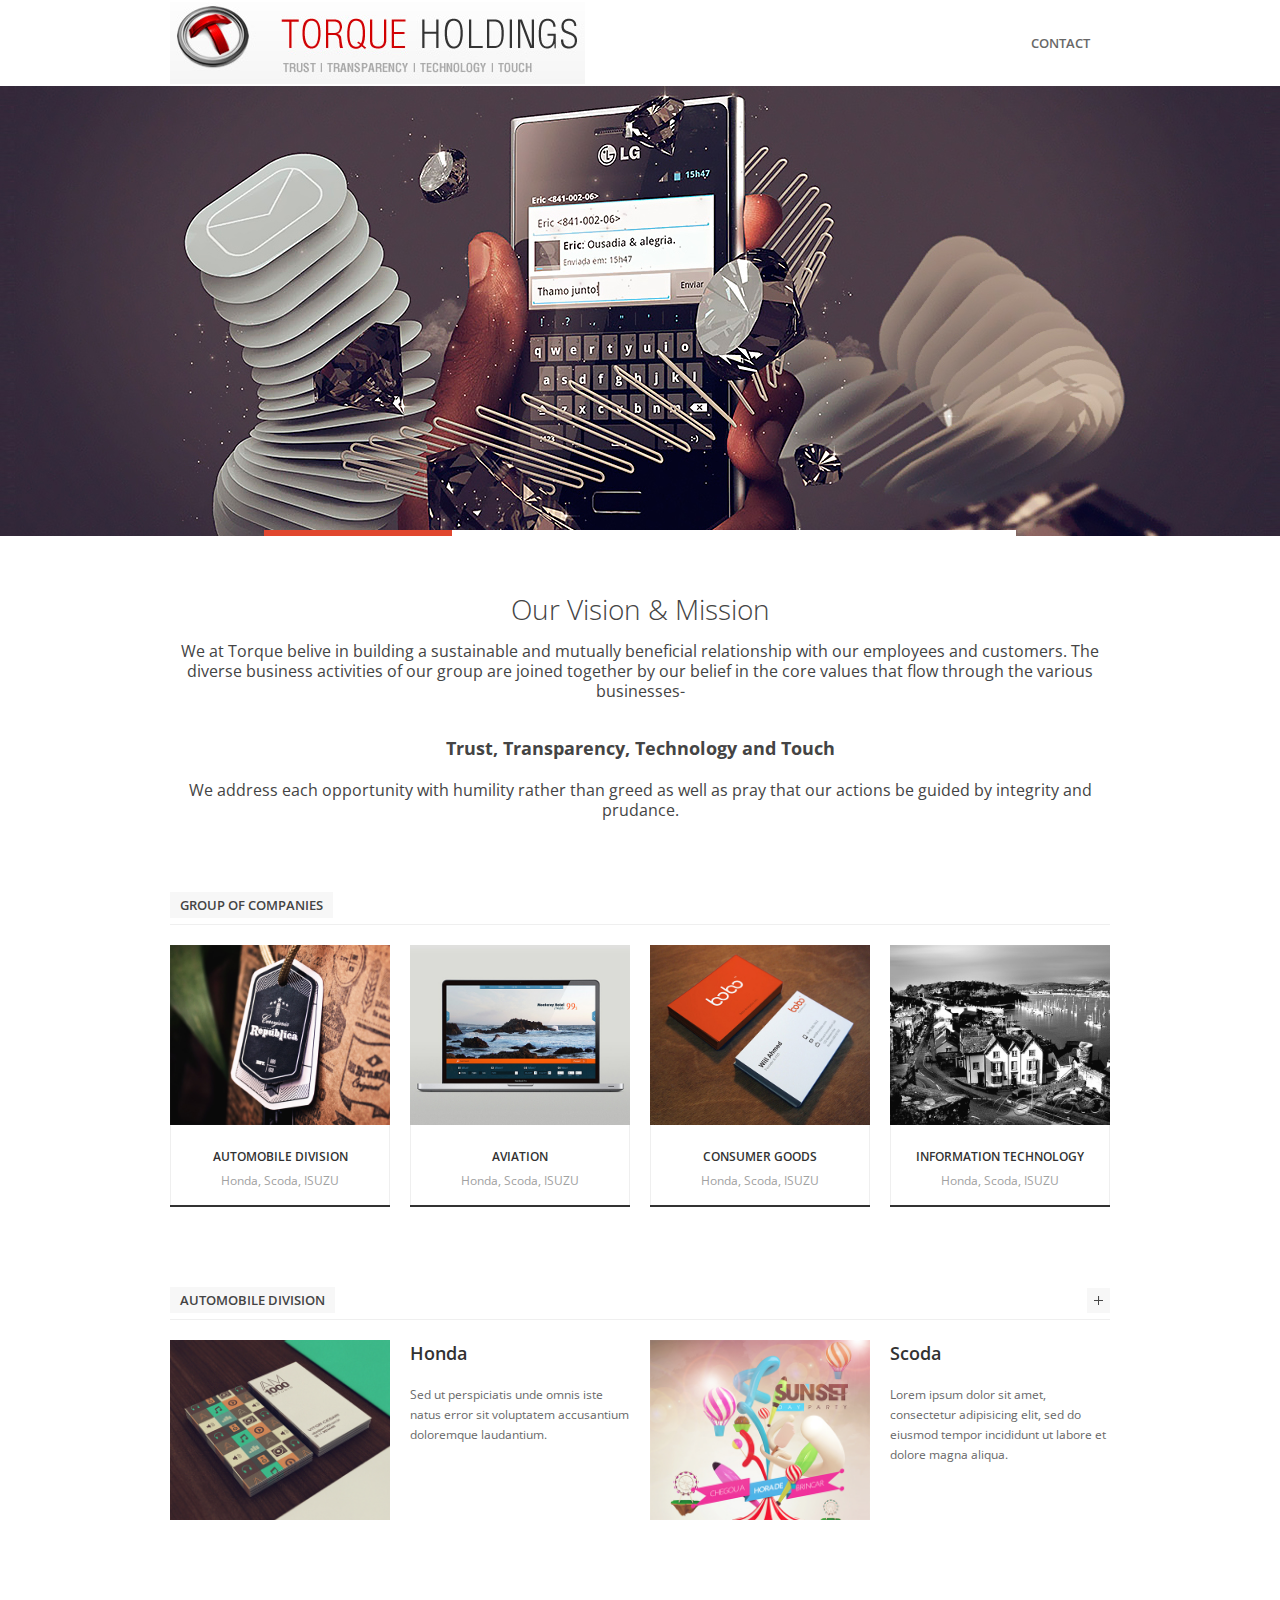
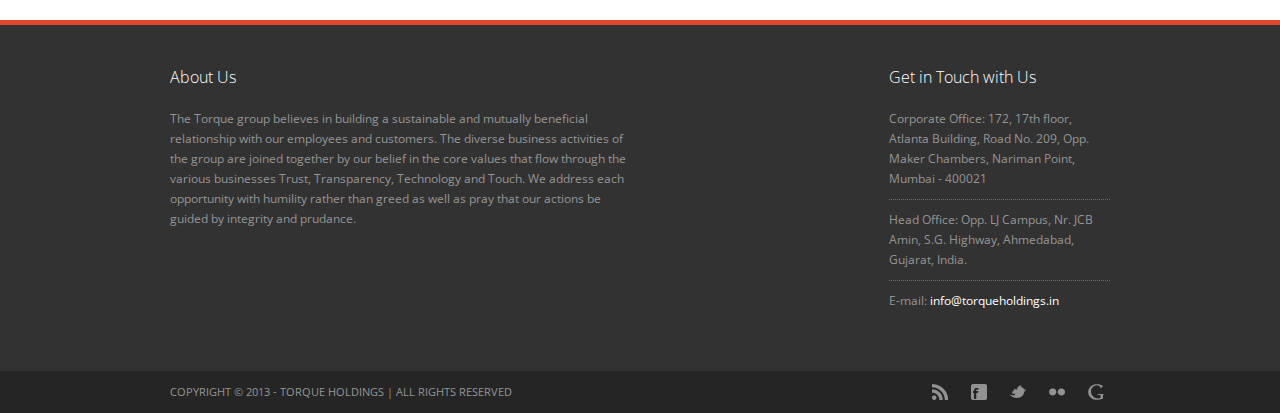
==== torque/index.html @ cec27880 "torque website added" ====
<!DOCTYPE html> 
<html lang="en"> 
<head> 
	<meta http-equiv="content-type" content="text/html; charset=utf-8" /> 
	
	<!-- mobile meta tag -->		
	<meta name="viewport" content="width=device-width, initial-scale=1, maximum-scale=1">

	<title>Sympathique</title> 
	
	<!-- main style -->
	<link rel="stylesheet" type="text/css" href="style.css" media="screen" />
	
	<!-- color scheme -->
	<link rel="stylesheet" type="text/css" href="color-schemes/red/red.css" media="screen" title="red" />
	
	<!--miscellaneous-->
	<link rel="stylesheet" type="text/css" href="css/superfish.css" media="screen">
	<link rel="stylesheet" type="text/css" href="css/prettyPhoto.css" media="screen"/>
	<link rel="stylesheet" type="text/css" href="css/font-awesome.css" media="screen"/>
	<link rel="stylesheet" type="text/css" href="css/audioplayer.css" media="screen" />	
	
	<!-- revolution slider settings -->
	<link rel="stylesheet" type="text/css" href="rs-plugin/css/settings.css" media="screen" />		

	<!-- setting mobile environment -->		
	<link rel="stylesheet" type="text/css" href="css/responsive.css" media="screen" />	
	
	<!--[if IE 7]>
	<link rel="stylesheet" type="text/css" href="css/font-awesome-ie7.min.css">
	<![endif]-->
	
	<!--[if lt IE 9]>
	<script src="http://html5shiv.googlecode.com/svn/trunk/html5.js"></script>
	<![endif]-->

	<script type="text/javascript" src="js/jquery-1.8.3.min.js"></script>
	<script type="text/javascript" src="js/hoverIntent.js"></script>
	<script type="text/javascript" src="js/superfish.js"></script>
	<script type="text/javascript" src="js/jquery.jcarousel.js"></script>
	<script type="text/javascript" src="js/jquery.tweet.js"></script>
	<script type="text/javascript" src="js/jflickrfeed.js"></script>
	<script type="text/javascript" src="js/jquery.prettyPhoto.js"></script>
	<script type="text/javascript" src="js/slides.min.jquery.js"></script>
	<script type="text/javascript" src="js/jquery.mobilemenu.js"></script>
	<script type="text/javascript" src="js/jquery.contact.js"></script>
	<script type="text/javascript" src="js/jquery.preloadify.min.js"></script>
	<script type="text/javascript" src="js/jquery.jplayer.min.js"></script>
	<script type="text/javascript" src="js/jquery.isotope.min.js"></script>
	
	<!-- jQuery Revolution Slider -->
	<script type="text/javascript" src="rs-plugin/js/jquery.themepunch.plugins.min.js"></script>
	<script type="text/javascript" src="rs-plugin/js/jquery.themepunch.revolution.min.js"></script>
	
	<script type="text/javascript" src="js/custom.js"></script>
	
	<link rel="stylesheet" type="text/css" href="template-changer.css" media="screen"/>		
	<script type="text/javascript" src="js/jquery.cookie.js"></script>	
	<script type="text/javascript" src="js/styleswitch.js"></script>	
	
	<!-- Google Web Fonts -->
	<link href='http://fonts.googleapis.com/css?family=Open+Sans:300,400,600,700' rel='stylesheet' type='text/css'>


<script type="text/javascript">
	$(function()
		{
			// Call stylesheet init so that all stylesheet changing functions 
			// will work.
			$.stylesheetInit();
			
			// This code loops through the stylesheets when you click the link with 
			// an ID of "toggler" below.
			$('#toggler').bind(
				'click',
				function(e)
				{
					$.stylesheetToggle();
					return false;
				}
			);
			
			// When one of the styleswitch links is clicked then switch the stylesheet to
			// the one matching the value of that links rel attribute.
			$('.styleswitch').bind(
				'click',
				function(e)
				{
					$.stylesheetSwitch(this.getAttribute('rel'));
					return false;
				}
			);
		}
	);
</script>	
	
</head> 

<!--very important: setting a class for homepage -->
<body class="home"> 

<!-- setting a fullscreen image as background:
<img id="bg" src="images/apple.jpg" alt="apple-background" />
-->

	

<div id="wrapper">
	<header id="header">
		<div class="centered-wrapper">
			<div class="one-third">
				<div class="logo"><a href="index.html"></a></div>
			</div><!--end one-third-->
			
			<div class="two-third column-last">		
				<nav id="navigation">
					<ul id="mainnav">
						
						<li><a href="contact.html"><span>CONTACT</span></a>					
						</li>
					</ul>
				</nav><!--end navigation-->
			</div><!--end two-third-->
		<div class="clear"></div>			
		</div><!--end centered-wrapper-->
	</header>	

	<div class="top-shadow"></div>
	<div class="fullwidthbanner-container">
		<div class="fullwidthbanner">
			<ul>
				<!-- THE FIRST SLIDE -->
				<li data-transition="slidedown" data-slotamount="15" data-masterspeed="300">
					<img src="images/slides/slide5.jpg" alt="" />
									
					<div class="caption box-slide1 lfl ltl"  
						 data-x="0" 
						 data-y="150" 
						 data-speed="300" 
						 data-start="1000" 
						 data-easing="easeOutExpo"><h2>TRUST</h2><p>Every employee within the firm strives to win the trust of customers and achieve the highest level of satisfaction of all internal and external stakeholders through integrity and reliability</p></div>
				</li>
				
				<!-- THE SECOND SLIDE -->
				<li data-transition="fade" data-slotamount="15" data-masterspeed="300">
					<!-- THE MAIN IMAGE IN THE FIRST SLIDE -->
					<img src="images/slides/slide3.jpg" alt="" />
															
					<!-- THE CAPTIONS IN THIS SLDIE -->
					<div class="caption box-slide2 lft ltt"  
						 data-x="770" 
						 data-y="110" 
						 data-speed="300" 
						 data-start="500" 
						 data-easing="easeOutExpo"><h2>TRANSPARENT</h2><p>We constantly aim to work in transparent way to win the trust of customers and team members and be accountable and accept responsibility for our actions.</p></div>
				</li>

				<li data-transition="slidedown" data-slotamount="15" data-masterspeed="300">
					<img src="images/slides/slide5.jpg" alt="" />
									
					<div class="caption box-slide1 lfl ltl"  
						 data-x="0" 
						 data-y="150" 
						 data-speed="300" 
						 data-start="1000" 
						 data-easing="easeOutExpo"><h2>TOUCH</h2><p>Over the years, we have earned a reputation for quality and innovation that has helped us built a strong relationship with the customers we serve. We measure our success by the way we touch the lives of our customers. </p></div>
				</li>
				
				<!-- THE SECOND SLIDE -->
				<li data-transition="fade" data-slotamount="15" data-masterspeed="300">
					<!-- THE MAIN IMAGE IN THE FIRST SLIDE -->
					<img src="images/slides/slide3.jpg" alt="" />
															
					<!-- THE CAPTIONS IN THIS SLDIE -->
					<div class="caption box-slide2 lft ltt"  
						 data-x="770" 
						 data-y="110" 
						 data-speed="300" 
						 data-start="500" 
						 data-easing="easeOutExpo"><h2>TECHNOLOGY</h2><p>We embrace latest technology to improve work environment and optimize operating efficiencies to provide our customers delightful experience.</p></div>
				</li>				
				
									
			</ul>
			<!--enable slider timer 
				<div class="tp-bannertimer"></div>
			-->
		</div>
		<div class="bottom-shadow"></div>	
	</div><!--end slider-->
	
	
	<div class="centered-wrapper">	
	
		<section class="intro">
			<h2>Our Vision & Mission</h2>
			<h5>We at Torque belive in building a sustainable and mutually beneficial relationship with our employees and customers. The diverse business activities of our group are joined together by our belief in the core values that flow through the various businesses-</h5><br>
			<h3 style="font-weight:bold"><b>Trust, Transparency, Technology and Touch</b></h3><h5> We address each opportunity with humility rather than greed as well as pray that our actions be guided by integrity and prudance.</h5>
		</section>
	
		<section>
			<div class="bgtitle"><h2>Group of Companies</h2></div>
			<ul id="portfolio-carousel">
				<li>
					<a href=""  title="Automobile Division">
						<span class="item-on-hover"><span class="hover-image"></span></span>
						<img src="images/portfolio/image1-small.jpg" alt=" " />
					</a>
					<div class="portfolio-carousel-details">
						<h3><a href="portfolio-single.html">Automobile Division</a></h3>
						<span>Honda, Scoda, ISUZU</span>
					</div>
				</li>
				
				<li>
					<a href=""  title="Aviation">
						<span class="item-on-hover"><span class="hover-link"></span></span>
						<img src="images/portfolio/image2-small.jpg" alt=" " />
					</a>
					<div class="portfolio-carousel-details">
						<h3><a href="portfolio-single.html">Aviation</a></h3>
						<span>Honda, Scoda, ISUZU</span>
					</div>
				</li>
				
				<li>
					<a href="" >
						<span class="item-on-hover"><span class="hover-video"></span></span>
						<img src="images/portfolio/image3-small.jpg" alt=" " />
					</a>
					<div class="portfolio-carousel-details">
						<h3><a href="portfolio-single.html">Consumer Goods</a></h3>
						<span>Honda, Scoda, ISUZU</span>
					</div>
				</li>
				
				<li>
					<a href="">
						<span class="item-on-hover"><span class="hover-image"></span></span>
						<img src="images/portfolio/image6-small.jpg" alt=" " />
					</a>
					<div class="portfolio-carousel-details">
						<h3><a href="portfolio-single.html">Information Technology</a></h3>
						<span>Honda, Scoda, ISUZU</span>
					</div>
				</li>				
			</ul>	
		</section>		
		
		<div class="space"></div>
		
		<section>
			<div class="bgtitle"><h2>Automobile Division</h2></div>
			<ul id="homeblog-carousel">
				<li>
					<a href="blog-single.html">
						<span class="item-on-hover"></span>
						<img src="images/blog/homeblog-thumbnail3.jpg" alt="LOREM IPSUM DOLOR SIT AMET" />
					</a>
					<div class="blog-carousel-details">
						<h2><a href="blog-single.html">Honda</a></h2>
						<div class="carousel-meta">
						</div>
						<p>Sed ut perspiciatis unde omnis iste natus error sit voluptatem accusantium doloremque laudantium.</p>
					</div>
				</li>
				
				<li>
					<a href="blog-single.html">
						<span class="item-on-hover"></span>
						<img src="images/blog/homeblog-thumbnail5.jpg" alt="LOREM IPSUM DOLOR SIT AMET" />
					</a>
					<div class="blog-carousel-details">
						<h2><a href="blog-single.html">Scoda</a></h2>
						<div class="carousel-meta">
						</div>
						<p>Lorem ipsum dolor sit amet, consectetur adipisicing elit, sed do eiusmod tempor incididunt ut labore et dolore magna aliqua.</p>
					</div>
				</li>			
				<li>
					<a href="blog-single.html">
						<span class="item-on-hover"></span>
						<img src="images/blog/homeblog-thumbnail1.jpg" alt="LOREM IPSUM DOLOR SIT AMET" />
					</a>
					<div class="blog-carousel-details">
						<h2><a href="blog-single.html">ISUZU</a></h2>
						<div class="carousel-meta">
						</div>
						<p>Sed ut perspiciatis unde omnis iste natus error sit voluptatem accusantium doloremque laudantium.</p>
					</div>
				</li>
				
			</ul>	
		</section>				
		
	</div><!--end centered-wrapper-->
	
	<div class="space"></div>

	<footer id="footer">
		<div class="centered-wrapper">
			<div id="topfooter">
				<div class="one-half">
					<h3>About Us</h3>
					<p>The Torque group believes in building a sustainable and mutually beneficial relationship with our employees and customers. The diverse business activities of the group are joined together by our belief in the core values that flow through the various businesses Trust, Transparency, Technology and Touch. We address each opportunity with humility rather than greed as well as pray that our actions be guided by integrity and prudance.</p>
					
				</div><!--end percent-one-half-->
				<div class="one-half column-last">
					<div class="percent-one-half">
						<h1>&nbsp;</h1>
					</div>
					
					<div class="percent-one-half column-last">
						<h3>Get in Touch with Us</h3>
						<ul>
							<li>Corporate Office: 172, 17th floor, Atlanta Building, Road No. 209, Opp. Maker Chambers, Nariman Point, Mumbai - 400021</li>
							<li>Head Office: Opp. LJ Campus, Nr. JCB Amin, S.G. Highway, Ahmedabad, Gujarat, India.</li>
							<li>
							E-mail: <a href="mailto:">info@torqueholdings.in</a></li>
						</ul>
					</div><!--end one-half-->					
				</div><!--end one-half-->
			</div><!--end topfooter-->
		</div><!--end centered-wrapper-->
		
		<div id="bottomfooter">		
			<div class="centered-wrapper">		
				<div class="one-half">
					<p>COPYRIGHT &copy; 2013 - TORQUE HOLDINGS | ALL RIGHTS RESERVED</p>
				</div><!--end one-half-->

				<div class="one-half column-last">
					<ul id="social">
						<li><a class="rss" href="#">RSS Feed</a></li>
						<li><a class="facebook" href="#">Facebook</a></li>
						<li><a class="twitter" href="#">Twitter</a></li>
						<li><a class="flickr" href="#">Flickr</a></li>
						<li><a class="google" href="#">Google</a></li>
						
					<!-- You can add social icons for forrst, dribbble, vimeo, linkedin and skype. Take the ones you need from the list and paste them above
					
						<li><a class="forrst" href="#">Forrst</a></li>
						<li><a class="dribbble" href="#">Dribbble</a></li>
						<li><a class="vimeo" href="#">Vimeo</a></li>
						<li><a class="linkedin" href="#">LinkedIn</a></li>
						<li><a class="skype" href="#">Skype</a></li> 
					-->	
					</ul>					
				</div><!--end one-half-->
			</div><!--end centered-wrapper-->				
		</div><!--end bottomfooter-->
	</footer><!--end footer-->	
	
</div><!--end wrapper-->
</body> 
</html>
---- torque/style.css ----
/*-----------------------------------------------------------------------------------

	Template Name: Sympathique
	Template URI: http://www.deliciousthemes.com
	Description: Creative / Portfolio Template
	Author: Madalin Tudose
	Author URI: http://www.deliciousthemes.com
	License: GNU General Public License version 3.0
	License URI: http://www.gnu.org/licenses/gpl-3.0.html
	Version: 1.0
	
	All files, unless otherwise stated, are released under the GNU General Public License
	version 3.0 (http://www.gnu.org/licenses/gpl-3.0.html)

-----------------------------------------------------------------------------------

	1. CSS Reset & Clearfix
	2. Document Setup (body, common classes, etc)
	3. Columns
	4. Typography
		4.1. Dropcaps
		4.2. Highlighted Text
	5. Header
	6. Main Content
		6.1. Slider
		6.2. Jcarousel
		6.3. Sidebar	
		6.4. Portfolio
		6.5. Blog
			6.5.1. Comments
			6.5.2. Pagination		
		6.6. Contact
	7. Footer
		7.1. Twitter
		7.2. Flickr
		7.3. Social Icons
	8. Elements
		8.1. Slides Plugin - for Portfolio Single Page
		8.2. Buttons
		8.3. Tabs
		8.4. Toggles
		8.5. Tables
		8.6. Info Boxes
		8.7. Lists
		8.8. Accordions

-----------------------------------------------------------------------------------*/


/*-----------------------------------------------------------------------------------*/
/*	1.	CSS Reset & Clearfix - http://meyerweb.com/eric/tools/css/reset/
/*-----------------------------------------------------------------------------------*/

html, body, div, span, applet, object, iframe,
h1, h2, h3, h4, h5, h6, p, blockquote, pre,
a, abbr, acronym, address, big, cite, code,
del, dfn, em, img, ins, kbd, q, s, samp,
small, strike, strong, sub, sup, tt, var,
b, u, i, center,
dl, dt, dd, ol, ul, li,
fieldset, form, label, legend,
table, caption, tbody, tfoot, thead, tr, th, td,
article, aside, canvas, details, embed, 
figure, figcaption, footer, header, hgroup, 
menu, nav, output, ruby, section, summary,
time, mark, audio, video {
	margin: 0;
	padding: 0;
	border: 0;
	font-size: 100%;
	font: inherit;
	vertical-align: baseline;
}

/* HTML5 display-role reset for older browsers */
article, aside, details, figcaption, figure, 
footer, header, hgroup, menu, nav, section {
	display: block;
}

body {
	line-height: 1;
}

ol, ul {
	list-style: none;
}

blockquote, q {
	quotes: none;
}

blockquote:before, blockquote:after,
q:before, q:after {
	content: '';
	content: none;
}

table {
	border-collapse: collapse;
	border-spacing: 0;
}

input,textarea {
	font: 12px/20px;	
	font:inherit;
	resize:none;
}

* { _noFocusLine: expression(this.hideFocus=true); } /* Removes dotted lines around links */



/*-----------------------------------------------------------------------------------*/
/*	2.	Document Setup (body, common classes, structure etc)
/*-----------------------------------------------------------------------------------*/

body {
	font: 12px/20px Open Sans, Helvetica, Arial, sans-serif;
	background:#fff;
	margin:0;
	padding:0;
	color:#686868;
}

#wrapper {
	background:#fff;
	position:relative;
}

a {
	text-decoration:none;
	-webkit-transition:color 0.2s linear;
    -moz-transition:color 0.2s linear;
    -o-transition:color 0.2s linear;
    transition:color 0.2s linear;
}

a:focus , a:link, a:active {
	outline:none;
}

a:hover {
	color:#444;
}

p {
	margin-bottom:20px;
}

.clear {
	clear:both;
}

.aligncenter {
	text-align:center;
}

.alignleft {
	text-align:left;
}

.alignright {
	text-align:right;
}

strong {
	font-weight:700;
}
 
#bg {
    position: fixed;
    top: 0;
    left: 0;
    min-width: 100%;
    min-height: 100%;
    z-index: -1;
}

.bgwidth { 
	width: 100%; 
	height:auto;
}

.bgheight { 
	height: 100%; 
	width:auto;
}
 
 
.space {
    height:60px;
    width:100%;
	clear:both;
}

.half-space {
    height:30px;
    width:100%;
	clear:both;
}

label {
    color:#7F7F7F;
    display:block;
    font-weight:normal;
}

label.error {
    color: red;
    font-style: italic;
    margin: 5px 0 10px 0;
}

input[type="text"], input[type="password"], input.text, input.title, textarea, select {
    background:#FFFFFF;
    border:1px solid #EBEBEB;
}

input[type="text"]:focus, input[type="password"]:focus, input.text:focus, input.title:focus, textarea:focus, select:focus {
    -moz-box-shadow: 0px 0px 2px rgba(0, 0, 0, 0.3);
    -webkit-box-shadow: 0px 0px 2px rgba(0, 0, 0, 0.3);
    border:1px solid #EBEBEB;
    box-shadow: 0px 0px 2px rgba(0, 0, 0, 0.3);
}

input[type="text"], input[type="password"], input.text, input.title, textarea, select {
    font-family:Arial;
    font-size:12px;
    margin:5px 0;
}

input.text, input.title, select {
    padding:5%;
    width:89%;
}

input.title {
    font-size:13px;
}

textarea {
    height:130px;
    padding:2% 2%;
    width:95.5%;
}

form.inline {
}

form.inline p {
    margin-bottom:0;
}



/*-----------------------------------------------------------------------------------*/
/*	3.	Columns
/*-----------------------------------------------------------------------------------*/

.one-half { width: 460px }
.one-third { width: 300px; }
.two-third { width: 620px; }
.one-fourth { width: 220px; }
.three-fourth { width:700px; }
.one-sixth { width: 140px; }
.five-sixth { width: 780px }

.one-fourth, .one-half, .two-third, .one-third, .three-fourth, .one-sixth, .five-sixth {
	position: relative;
	margin-right:20px;
	float: left;	
}

.percent-one-half { width: 48%; }
.percent-one-third { width: 30.66%; }
.percent-two-third { width: 65.33%; }
.percent-one-fourth { width: 22%; }
.percent-three-fourth { width: 74%; }
.percent-one-fifth { width: 16.8%; }
.percent-two-fifth { width: 37.6%; }
.percent-three-fifth { width: 58.4%; }
.percent-four-fifth { width: 67.2%; }
.percent-one-sixth { width: 13.33%; }
.percent-five-sixth { width: 82.67%; }

.percent-one-half,
.percent-one-third,
.percent-two-third,
.percent-three-fourth,
.percent-one-fourth,
.percent-one-fifth,
.percent-two-fifth,
.percent-three-fifth,
.percent-four-fifth,
.percent-one-sixth,
.percent-five-sixth {
	position: relative;
	margin-right: 4%;
	float: left;
}

.column-right {
	float:right;
}
.column-last {
	margin-right: 0!important;
	clear: right;
}



/*-----------------------------------------------------------------------------------*/
/*	4.	Typography
/*-----------------------------------------------------------------------------------*/

h1, h2, h3, h4, h5, h6 {
	font-weight:normal;
	color:#444;
}

h1 {
	font-size:28px;
	line-height:36px;
	margin-bottom:13px;	
}

h2 {
	font-size:24px;
	line-height:32px;
	margin-bottom:13px;
}

h3 {
	font-size:18px;
	line-height:24px;	
	margin-bottom:20px;	
}

h4 {
	font-size:16px;
	line-height:22px;
	margin-bottom:20px;	
}

h5 {
	font-size:14px;
	line-height:20px;
	margin-bottom:15px;
}

h6 {
	font-size:13px;
	line-height:20px;
	margin-bottom:20px;
	font-weight:600;
}	


/*--- 4.1. Dropcaps ---*/

.dropcap1 {
    -moz-border-radius: 3px;
    -webkit-border-radius: 3px;
    background: #666666;
    border-radius: 3px;
    color: #fff;
    float: left;
    font-size: 36px;
    margin: 4px 10px 2px 0;
    padding: 12px 6px;
    text-shadow:0 1px 0 #fff;
}

.dropcap2 {
    float: left;
    font-size: 36px;
	line-height:26px;
    padding-right: 10px;
    padding-top: 8px;
}

.dropcap3 {
    float: left;
    font-size: 36px;
	line-height:30px;
    font-style: italic;
    padding-right: 10px;
	padding-top:8px;
}


/*--- 4.2. Hightlighted Text ---*/

.highlight {
    padding: 1px 3px;
}

.highlight.redish {
    background-color: #ffcccf;
    color: #A14A40;
}

.highlight.bluish {
    background-color: #D7E7F5;
    color: #5E6984;
}

.highlight.yellowish {
    background-color: #FFF9CC;
    color: #736B4C;
}

.highlight.greenish {
    background-color: #E2F2CE;
    color: #466840;
}

.highlight.dark {
    background: #333333;
    color:#fff;
}

pre, code {
    background-color: #F5F5F5;
    border-color: #ebebeb;
    border-style: solid;
    border-width: 0px 0px 0px 4px;
    display: block;
    font-family: monospace;
    font-size: 11px;
    padding: 10px;
}

pre, code {
    margin-bottom:10px;
}

blockquote {
    border-left: 2px solid #ebebeb;
    color: #787878;
    font-size: 16px;
    font-style: italic;
    line-height:24px;
    margin: 20px 50px;
    padding: 0 0 5px 15px;
}


/*-----------------------------------------------------------------------------------*/
/*	5.	Header
/*-----------------------------------------------------------------------------------*/

#top {

}

#header {
	position:relative;
	z-index:4000;
}

.top-shadow {
	position:absolute;
	background:url(images/top-shadow.png) repeat-x scroll 0 0;
	height:4px;
	width:100%;
	z-index:100;
	opacity:0.5;
}

.bottom-shadow {
	position:absolute;
	background:url(images/bottom-shadow.png) repeat-x scroll 0 0;
	height:4px;
	width:100%;
	top:176px;
	left:0;
	z-index:200;
	opacity:0.5;
}

.home .bottom-shadow {
	top:446px;
}

.fullwidth-map .bottom-shadow {
	top:396px;	
}	

.fullwidth-map {
	margin: 0 auto;
	overflow: hidden;
	clear: both;
	position: relative;
}

.fullwidth-map iframe {
	left: 50%;
	margin-left: -960px;
	position:relative;
}

.logo {
	position:relative;
	height:60px;
}

.logo img {
	display:block;
	position:absolute;
	bottom:0;
}

#navigation {
	float:right;
	position:relative;
	z-index:10000;
}

ul#mainnav {
	float:left;
	position:relative;
	display:block;
	z-index:1001;
}

ul#mainnav li {
	display:inline-block;
	float:left;
	position:relative;
	z-index:1000;
}

ul#mainnav > li {
	background:url(images/nav-bg.png) no-repeat scroll right center;
}

ul#mainnav > li.prev-item, ul#mainnav > li.previ-item {
	background:none;
}

ul#mainnav > li:last-child {
	background:none;
}

ul#mainnav li a {
	font: 13px/20px 'Open Sans', Open Sans, Helvetica, Arial, sans-serif;
	position:relative;
	font-weight:600;
	color:#686868;
	margin:0;
	padding:0 20px;
	height:86px;
	line-height:86px;
	display:inline-block;
	*display:block; /* IE7 Hack */
	-webkit-transition:color 0.1s linear, background 0.1s linear, border-left-color 0.1s linear, border-bottom-color 0.1s linear;
    -moz-transition:color 0.1s linear, background 0.1s linear, border-left-color 0.1s linear, border-bottom-color 0.1s linear;
    -o-transition:color 0.1s linear, background 0.1s linear, border-left-color 0.1s linear, border-bottom-color 0.1s linear;
    transition:color 0.1s linear, background 0.1s linear, border-left-color 0.1s linear, border-bottom-color 0.1s linear;
	z-index:100;
}

ul#mainnav > li > a > span {
	border-bottom:1px dotted #fff;
	padding-bottom:2px;
}

ul#mainnav > li.item-active > a {
	color:#fff;	
}

ul#mainnav li a.sf-with-ul:hover, ul#mainnav li a.sf-with-ul:active {
	color:#fff;
}

ul#mainnav li ul li a.sf-with-ul:hover, ul#mainnav li ul li a.sf-with-ul:active {
	background:#444;
	color:#fff;

}

ul#mainnav li a:hover, ul#mainnav li a:active, ul#mainnav li a.current {
	color:#fff;
}

ul#mainnav li ul li a.current {
	color:#444;
	background:#fff;
}
ul#mainnav li ul li a.current:hover {
	color:#fff;
	background:#444;
}

ul#mainnav li ul li {
	background:#fff;
	margin:0;	
	float:left;
	width:100%;
}

ul#mainnav li ul li a, ul#mainnav li ul li ul li a, ul#mainnav li ul li a:visited, ul#mainnav li ul li a:active  { /* visited pseudo selector so IE6 applies text colour*/
	height:37px;
	line-height:37px;
	width:170px;
	padding:0 15px;
	display:block;
	background:#fff;
	text-decoration:none;
	border-bottom:1px solid #ebebeb;
	border-left:1px solid #ebebeb;	
	z-index:1100;
	position:relative;
	font-size:11px !important;
	text-transform:uppercase;
}

.nav-first-item {
	z-index:1000;
	position:relative;
}

#nav ul#mainnav > li > ul > li.nav-last-item > a, #nav  ul#mainnav > li > ul > li > ul > li.nav-last-item > a {
	border-bottom:0 none;
}

ul#mainnav li ul li a:hover, ul#mainnav li ul li ul li a:hover {
	background:#444;
	color:#fff;
	margin-bottom:0px;
	border-bottom:1px solid #444;
	border-left:1px solid #444;
}



/*-----------------------------------------------------------------------------------*/
/*	6.	Main Content
/*-----------------------------------------------------------------------------------*/

.services {
	overflow:hidden;
	margin-bottom:80px;
}

.homepage-services .service-item {
	text-align:center;
	padding: 20px 10px 10px;
	border: 1px solid #efefef;	
	-webkit-transition:background 0.2s linear;
    -moz-transition:background 0.2s linear;
    -o-transition:background 0.2s linear;
    transition:background 0.2s linear;	
}

.homepage-services .service-item:hover {
	background:#f7f7f7;
}

.homepage-services .service-item i {
	float:none;
	margin:0;
	width: 100%;
	height: 48px;
	line-height: 48px;	
	font-size:42px;
	display:block;
}
.homepage-services h3.service {
	margin-top:20px;
	border-bottom:1px dotted #ccc;
	display:inline-block;
	clear:both;
}

.clients {	
	overflow:hidden;
	border:1px solid #f1f1f1;
	text-align:center;
	clear:both;
}
.clients li {
	display:inline-block;
	border-left:1px solid #f1f1f1;
	text-align:center;
	padding:0 11px;
}
.clients li:first-child {
	border: none;
}

.clients li img {
	vertical-align:middle;
}

.clients li a {
	opacity:0.4;
	-ms-filter:"progid:DXImageTransform.Microsoft.Alpha(Opacity=15)";
	filter: alpha(opacity=15);	
	display:inline-block;	
	height:120px;
	line-height:120px;
}

.intro {
	position:relative;
	padding:57px 0;
	text-align:center;	
}

.intro h2 {
	font-size:28px;
	font-weight:300;
	margin-bottom:16px;
}

.intro h5 {
	font-size:16px;
}

.intro a:hover {
	color:#444;
}

.centered-wrapper {
	width:940px;
	margin:0 auto;
}

.title-wrapper {
	width:940px;
	margin:0 auto;
	background:#fff;
	position:relative;
	height:80px;
	z-index:201;
	padding:0 45px 0;
	box-shadow: 0 0 5px #555;
}

.title-bg {
	background:#fff;
	width:940px;
	padding:0 45px 0;
	height:90px;	
	margin-left:-45px;
	background:#fff;
}

.title-content {
	width:940px;
	margin:0 auto;
	padding-bottom:25px;	
	border-bottom:1px solid #efefef;
	position:absolute;
	top:30px;
}

.page-title {
	width:100%;
	clear:both;
	margin-bottom:65px;
	padding:100px 0 0;
	position:relative;
	z-index:1;
}

.page-title .page-background {
	width:100%;
	position:absolute;
	top:0;
	left:0;
	height:180px;
	overflow:hidden;
	z-index:0;
}

.page-title .page-background .pattern1 {
	background:url(images/bg/bg1.png) repeat scroll 0 0;
	height:180px;
}


.page-title .page-background .pattern2 {
	background:url(images/bg/bg2.png) repeat scroll 0 0;
	height:180px;
}


.page-title .page-background .pattern3{
	background:url(images/bg/bg3.png) repeat scroll 0 0;
	height:180px;
}


.page-title .page-background .pattern4 {
	background:url(images/bg/bg4.png) repeat scroll 0 0;
	height:180px;
}


.page-title .page-background .pattern5 {
	background:url(images/bg/bg5.png) repeat scroll 0 0;
	height:180px;
}


.page-title .page-background .pattern6 {
	background:url(images/bg/bg6.png) repeat scroll 0 0;
	height:180px;
}


.page-title .page-background .pattern7 {
	background:url(images/bg/bg7.png) repeat scroll 0 0;
	height:180px;
}


.page-title .page-background .pattern8 {
	background:url(images/bg/bg8.png) repeat scroll 0 0;
	height:180px;
}


.page-title .page-background .pattern9 {
	background:url(images/bg/bg1.png) repeat scroll 0 0;
	height:180px;
}


.page-title .page-background .pattern10 {
	background:url(images/bg/bg10.png) repeat scroll 0 0;
	height:180px;
}

.page-title .page-background img {
	position:absolute;
	top:0px;
	left:50%;
	margin-left:-960px;
}

.page-title h2 {
	font-size: 36px;
	line-height:44px;
	font-weight: 300;
}

.search-form {
	float:right;
	position:relative;
	top:-7px;
}

.search-form  input[type="text"] {
	width:180px;
	height:20px;
	line-height:20px;
	position:relative;
	padding:6px 10px;
	color:#686868;
	display:block;
}

.search-form  input[type="submit"] {
	background:url(images/search.png) scroll 0 0;
	width:16px;
	height:16px;
	border:0 none;
	text-indent:-9999px;
	cursor:pointer;
	position:absolute;
	top:14px;
	right:10px;
	font-size: 0; 
	display:block; 
	line-height: 0;	
}

.page-title .double-separator {
	margin:0;
}

.breadcrumbs {
	font-size:12px;
	padding:10px 0;
	width:100%;
	overflow:hidden;
}

.service-item {
	overflow:hidden;
}

.service-item p {
	margin-bottom:10px;
}

.service-item i {
	float:left;
	margin:0 15px 4px 0;
	width:28px;
	height:28px;
	line-height:28px;
	font-size:28px;
}

h3.service {
	font-size:16px;
	font-weight:600;
	line-height:28px;
}

.separator {
	width:100%;
	height:1px;
	clear:both;
	background:#efefef;
	margin:40px 0;
	display:inline-block;
}

.double-separator {
	width:100%;
	height:1px;
	clear:both;
	border-top:1px solid #efefef;
	border-bottom:1px solid #efefef;
	margin:40px 0;
}

#footer .double-separator {
	margin:50px 0;
}

.onepage-title {
	font-size:48px;
	font-weight:300;
	margin-bottom:30px;
	line-height:56px;
}	

.one-page #header {
	background:#fafafa;
}

.bgtitle {
	margin-bottom:20px;
	height:25px;	
	padding-bottom:7px;
	border-bottom:1px solid #efefef;
}
.bgtitle h2, .homepage-clients h2 {
	font-size: 13px;
	font-weight: 600;
	float: left;
	height: 26px;
	line-height: 26px;
	background: #f7f7f7;
	padding: 0 10px;
	text-transform: uppercase;
}

.team-member {
    position:relative;
	background: white;
	margin-bottom:20px;
	background:#f7f7f7;
}

.team-member a {
	overflow: hidden;
	display: block;
	position: relative;
}

.team-avatar {
 
    height:auto;
    width:100%;
	display:block;
}

.team-text h3 {
	font-size:12px;
	font-weight:600;
	text-align:center;
	clear:both;
	text-transform:uppercase;
	padding-top:18px;
	margin-bottom:3px;
}

.team-text h6 {
	text-align:center;
	font-size:12px;
	font-weight:400;
	padding-bottom:15px;
	margin:0;
}

#skills {
    width: 100%;
    margin: 0;
}

#skills div.row {
    position:relative;
    margin-bottom: 16px;
}

#skills .skill {
	width: 70%;
	height: 10px;
	display: block;
	position: relative;
	background: #EFEFEF;
	overflow: hidden;
}

#skills h2 {
    font-size: 11px;
	font-weight:600;
    text-transform: uppercase;
    float: left;
    width: 30%;
    height: 1em;
    line-height: 1;
	position:absolute;
	right:-15px;
	top:0px;
	color:#686868;
}

#skills p {
    width: 0em;
    height: 10px;
    float: left;
	margin:0;
}

.team-text p {
	padding:0 5px;
}	

.team-social {
    border-top:1px solid #efefef;
	text-align:center;
	overflow:hidden;
	clear:both;
}

.team-social a img {
    -moz-transition: all .2s ease-in-out;
    -o-transition: color .2s ease-in-out, opacity .2s ease-in-out, border-color .3s ease-in-out;
    -webkit-transition: all .2s ease-in-out;
    opacity: .3;
	filter:alpha(opacity=30);
    transition: all .2s ease-in-out;
}

.team-social a img:hover{
    opacity: 1;
	filter:alpha(opacity=100);
}

.team-social a {
	padding:5px;
	margin-top:10px;
	display:inline-block;
}

.team-text span {
    color:#787878;
}

.team-text p {
    margin-top:10px;
}

.testimonial-item {
	background:#f9f9f9;
	padding:20px 15px 1px;
	margin-top:3px;
	font-style:italic;
	font-size:13px;
	position:relative;
}

.testimonial-pin {
	background:url(images/testimonial-pin.png) no-repeat scroll 0 0;
	display: block;
	width: 24px;
	height: 16px;
	position: absolute;	
	left:30px;
}

.testimonial-meta {
	font-style:normal;
	position:absolute;
	width:80%;
	font-weight:600;
	font-size:12px;
	left:20%;
	bottom:-40px;
}

.testimonial-meta h5 {
	float:left;
	margin-right: 5px;
	font-size:12px;
	font-weight:600;
}

.testimonial-meta span {
	color:#444;
}

.one-page .standardNav{
	position:fixed !important;
}

.one-page ul#mainnav li.active a {
	color:#fff;
}

.one-page ul#mainnav li.active a {
	color:#fff;		
}	

.one-page #header {
	position:fixed !important;
	width:100%;
	background:#fafafa;
	top:0;
}

.one-page .onepage-content {
	margin-top:86px;
}

.one-page .section {
	margin-top:86px;
}


/* 6.1 Slider */

.bannercontainer {
	background-color:#fff;
	width:940px;
	position:relative;
	position:relative;
	margin-left:auto;
	margin-right:auto;
	max-height:378px !important;
}

.banner{
	width:940px;
	height:378px;
	position:relative;
	overflow:hidden;
}

.bannercontainer-simple {
	padding:0px;
	background-color:#fff;
	width:940px;
	position:relative;
	position:relative;
	margin-left:auto;
	margin-right:auto;

}

.banner-simple{
	width:940px;
	height:378px;
	position:relative;
	overflow:hidden;
}

.fullwidthbanner-container{
	width:100% !important;
	position:relative;
	padding:0;
	max-height:450px !important;
	overflow:hidden;
}

.fullwidthbanner-container .fullwidthabnner	{
	width:100% !important;
	max-height:450px !important;
	position:relative;
}

@media only screen and (min-width: 768px) and (max-width: 959px) {
	  .banner, .bannercontainer			{	width:768px; height:309px;}
}

@media only screen and (min-width: 480px) and (max-width: 767px) {
	   .banner, .bannercontainer		{	width:480px; height:193px;	}
}

@media only screen and (min-width: 320px) and (max-width: 479px) {
		.banner, .bannercontainer		{	width:320px;height:129px;	}
}

@media only screen and (max-width: 319px) {
		.banner, .bannercontainer		{	width:240px;height:97px;	}
}

/* captions */
.title_text{
    position: absolute; 
	color: #323232; 
	font-weight: 300; 
	font-size: 18px; 
	height:42px;
	line-height: 42px; 
	margin: 0px; 
	padding: 0 10px;
	background: #ffffff;
	opacity:0.9 !important;
	border-width: 0px; 
	border-style: none; 
	white-space:nowrap;		
		}
.box-slide1 {
	position: absolute; 
	color: #686868; 
	font-weight: 400; 
	font-size: 12px; 
	line-height:20px;
	height:auto;
	width:300px;
	margin: 0px; 
	padding: 20px;
	background: #fff;
	opacity:0.9 !important;
	border-width: 0px; 
	border-style: none; 
	white-space:normal !important;	
	display:block;
}
.box-slide2 {
	position: absolute; 
	color: #fff; 
	font-weight: 400; 
	font-size: 12px; 
	line-height:20px;
	height:auto;
	width:300px;
	margin: 0px; 
	padding: 20px;
	background: #323232;
	opacity:0.9 !important;
	border-width: 0px; 
	border-style: none; 
	white-space:normal !important;	
	display:block;
}
.box-slide2 h2 {
	color:#fff;
}
.box-slide2 a {
	color:#fff !important;
}
.description_text{
	position: absolute; 
	color: #d0d0d0; 
	font-weight: 400; 
	font-size: 14px; 
	height:36px;
	line-height: 36px; 
	margin: 0px; 
	padding: 0 10px;
	background: #393939;
	opacity:0.9 !important;
	border-width: 0px; 
	border-style: none; 
	white-space:nowrap;		
}

.isotope-item {
  z-index: 2;
}

.isotope-hidden.isotope-item {
  pointer-events: none;
  z-index: 1;
}


/*--- 6.2. Jcarousel ---*/

.jcarousel-container {
	margin-bottom:20px;
}

.jcarousel-direction-rtl {
	direction: rtl;
}

.jcarousel-container-horizontal {
    width: 940px;
	clear:both;
}

.jcarousel-clip {
    overflow: hidden;
}

.jcarousel-clip-horizontal {
    width:  940px;
    height: auto;
}

.jcarousel-item {
	display: block;
	position: relative;
	padding:0;
}

#portfolio-carousel .jcarousel-item {
    width: 220px;
    height: 260px;
	border-bottom:2px solid #323232;	
	-webkit-transition:background 0.2s linear;
    -moz-transition:background 0.2s linear;
    -o-transition:background 0.2s linear;
    transition:background 0.2s linear;		
}

#portfolio-carousel .jcarousel-item:hover {
	background:#fafafa;
}

#homeblog-carousel .jcarousel-item {
    width: 460px;
    height: 200px;	
}

.jcarousel-item a {
	display: block;
	width: 100%;
	height: auto;
	position:relative;
	color:#323232;
}

.jcarousel-item h3 {
	text-transform:uppercase;
	font-size:12px;
	font-weight:600;
	padding:20px 0 2px;
	margin:0;
}

.jcarousel-item span {
	color:#a1a1a1;
}

.portfolio-carousel-details {
	border-left:1px solid #efefef;
	border-right:1px solid #efefef;
	height:80px;
}

a[rel="PrettyPhoto"] {
	overflow:hidden;
	display:block;
	position:relative;
}

#portfolio-carousel .jcarousel-item img {
	width:100%;
	height:auto;
}

#homeblog-carousel .jcarousel-item img {
	width:220px;
	height:auto;
}

#homeblog-carousel .jcarousel-item > a {
	width:220px;
	float:left;
	margin-right:20px;
}

#homeblog-carousel .blog-carousel-details a {
	float:none;
	margin:0;
}

#homeblog-carousel .blog-carousel-details {
	float:left;
	text-align:left;
	width:220px;
}

#homeblog-carousel .carousel-meta {
	width:100%;
}

#homeblog-carousel .carousel-meta a {
	display:inline;
}

#homeblog-carousel .carousel-meta .details {
	padding:0 10px;
	height:21px;
	background:#f5f5f5;
	font-size:11px;
	line-height:21px;
	display:inline-block;
}

#homeblog-carousel p {
	margin:18px 0 0;
}

.post-format i {
	width:21px !important;
	height:21px;
	display:block;
	float:left;
	position:relative;
	color:#fff;
	line-height:21px;
}

#homeblog-carousel .blog-carousel-details h2 {
	font-size:18px;
	font-weight:600;
	line-height:27px;
}

.jcarousel-item-horizontal {
	margin-left: 0;
    margin-right: 20px;
	text-align:center;
}

.jcarousel-direction-rtl .jcarousel-item-horizontal {
	margin-left: 10px;
    margin-right: 0;
}

.jcarousel-item-vertical {
    margin-bottom: 10px;
}

.jcarousel-item-placeholder {
    background: #fff;
    color: #444;
}

.jcarousel-next-horizontal {
    position: absolute;
    top: -52px;
    right: 0;
    width: 23px;
    height: 25px;
    cursor: pointer;
    background: #f7f7f7 url(images/carousel-arrows.png) no-repeat 0 0;
}

.jcarousel-next-horizontal:hover,
.jcarousel-next-horizontal:focus {
    background-position: -24px 0;
}

.jcarousel-next-horizontal:active {
    background-position: -24px 0;
}

.jcarousel-next-disabled-horizontal,
.jcarousel-next-disabled-horizontal:hover,
.jcarousel-next-disabled-horizontal:focus,
.jcarousel-next-disabled-horizontal:active {
    cursor: default;
    background-position: -48px 0;
	background-color:#f7f7f7 !important;
}

.jcarousel-prev-horizontal {
    position: absolute;
    top: -52px;
	right:24px;
    width: 23px;
    height: 25px;
    cursor: pointer;
    background: #f7f7f7 url(images/carousel-arrows.png) no-repeat 0 -26px;		
}

.jcarousel-prev-horizontal:hover, 
.jcarousel-prev-horizontal:focus {
    background-position: -24px -26px;

}

.jcarousel-prev-horizontal:active {
    background-position: -24px -26px;
}

.jcarousel-prev-disabled-horizontal,
.jcarousel-prev-disabled-horizontal:hover,
.jcarousel-prev-disabled-horizontal:focus,
.jcarousel-prev-disabled-horizontal:active {
    cursor: default;
    background-position: -48px -26px;
	background-color:#f7f7f7 !important;	
}

#testimonials {
	min-height:180px;
}

span.caption  {
	position:relative;
	clear:both;
	font-size:13px;
	background:#fff;
	color:#444;
	line-height:40px;
	width:100%;
	left:0;
}

span.caption a {
	color:#444;
}

span.item-on-hover, .grid-item-on-hover {
	cursor:pointer;
	display: block;	
	opacity: 0; 
	filter: alpha(opacity=0); 
	position: absolute; 
	width: 100%; 
	height: 100%; 
	background: url(images/item-on-hover.png) repeat; 
}

span.item-on-hover-white {
	cursor:pointer;
	display: block;	
	opacity: 0; 
	filter: alpha(opacity=0); 
	position: absolute; 
	width: 100%; 
	height: 100%; 
	background: url(images/item-on-hover-white.png) repeat; 
}

.portfolio img {
	display:block;
}

.grid-item-on-hover {
	text-align:left;
	width:90%;
	padding:0 5%;
}

.grid-item-on-hover .grid-text {
	position:absolute;
	left:5%;
	top:5%;
	text-align:left;
	width:90%;
}

.grid-item-on-hover .grid-text p {
	color:#fff;
	padding:15px 0 0;
	opacity:0.6;
}

.item-small .grid-item-on-hover p, .item-long .grid-item-on-hover p {
	padding:0;
}

.grid-item-on-hover h1 {
	font-weight:300;
	color:#fff;
	font-size:28px;
	line-height:36px;
	text-transform:uppercase;	
	position:relative;
}

.grid-item-on-hover span {
	color:#fff;
	font-size:11px;
	text-transform:uppercase;
	opacity:0.7;
	position:absolute;
	left:5%;
	bottom:5%;
	text-align:left;
	width:90%;
}

.item-high .grid-item-on-hover h1 {
	font-size:20px;
	line-height:26px;
	width:80%;
	left:10%;
}

.item-wide .grid-item-on-hover span {
	font-size:12px;
}

.item-small .grid-item-on-hover h1 {
	font-size:20px;
	line-height:26px;
}

.item-on-hover *{
	filter:inherit;
} 

span.hover-link {
	width:35px;
	height:35px;
	top: 50%;
	left: 50%;
	margin-left: -17px;
	margin-top: -17px;	
	position:absolute;
	display:block;
	opacity: 0; 
	filter: alpha(opacity=0); 	
}

span.hover-image {
	width:35px;
	height:35px;
	top: 50%;
	left: 50%;
	margin-left: -17px;
	margin-top: -17px;	
	position:absolute;
	display:block;
	opacity: 0; 
	filter: alpha(opacity=0);	
}

span.hover-video {
	width:35px;
	height:35px;
	top: 50%;
	left: 50%;
	margin-left: -17px;
	margin-top: -17px;	
	position:absolute;
	display:block;
	opacity: 0; 
	filter: alpha(opacity=0);	
}


/*--- 6.3. Sidebar ---*/

#sidebar {
	width:260px;
	float:right;
}

#sidebar h3 {
	font-size:13px;
	text-transform:uppercase;
	font-weight:600;
}

.widget {
	overflow:hidden;
	margin-bottom:55px;
}

.widget a {
	color:#444;
}

.widget ul li {
	font-size:12px;
	padding:3px 0 3px 0;
}

.widget ul li:last-child {
	border-bottom:0 none;
}
.tags ul li {
	float:left;
	margin:0 4px 4px 0;	
	padding:0;
}
.tags ul li a {
	display:block;
	padding:6px 13px;
	background:#f9f9f9;
	-webkit-transition:background 0.2s linear;
    -moz-transition:background 0.2s linear;
    -o-transition:background 0.2s linear;
    transition:background 0.2s linear;	
}

.tags ul li a:hover {
	color:#fff;
}

.sidebar-post {
	overflow:hidden;
	border-bottom:1px solid #efefef;
	margin-bottom:15px;
	padding-bottom:15px;
	position:relative;
}

.sidebar-post:last-child {
	border-bottom:0 none;	
}

.sidebar-post span {
	float:left;	
	clear:both;
	width:100%;
} 

.sidebar-post h5 {
	font-size:13px;
	font-weight:600;
	color:#444;
	margin-bottom:5px;
	float:left;
}

.featured-sidebar {
	width:200px;
	float:left;
	border:1px solid #dfdfdf;
}

.featured-sidebar ul {
	border-bottom:1px solid #efefef;
}

.featured-sidebar a{
	color:#686868;
	width:180px;
	height:36px;
	line-height:36px;
	display:block;
	font-weight:600;
	margin-left:10px;
	border-bottom:1px solid #efefef;
}

.featured-sidebar ul li.selected {	
	background: url(images/featured-arrow.png) no-repeat scroll 200px center;
	width: 210px;
}

.featured-sidebar ul li a:hover {
	color:#444;
}

.featured-sidebar ul li.selected a {
	width:180px;
	height:36px;
	z-index:1000;
}

.featured-sidebar ul li:last-child a {
	border-bottom:0 none;
}


/*--- 6.4. Portfolio ---*/

ul#filters {
	float:right;
	margin-top:6px;
}

ul#filters li {
	display:inline;
	margin:0;
	padding:0;
	float:left;
}

ul#filters li a {
	color:#686868;
	background:#f7f7f7;
	padding:8px 15px 9px 15px;
	margin-left:1px;
	font-weight:600;
	display:block;
	-webkit-transition:background 0.2s linear;
    -moz-transition:background 0.2s linear;
    -o-transition:background 0.2s linear;
    transition:background 0.2s linear;	
}

ul#filters li a.selected {
	color:#fff;
}

.homepage-grid {
	clear:both;
	position:relative;
}

.homepage-grid .bgtitle {
	margin-bottom:20px;
}

ul#home-filters {
	position:absolute;
	top:0;
	right:0;
}

ul#home-filters li a {
	color:#686868;
	background:#f7f7f7;
	padding:3px 15px;
	margin-left:1px;
	font-weight:600;
	display:block;
	-webkit-transition:background 0.2s linear;
    -moz-transition:background 0.2s linear;
    -o-transition:background 0.2s linear;
    transition:background 0.2s linear;	
}

ul#home-filters li a.selected, ul#home-filters li a:hover {
	color:#fff;
}

#home-filters li {
	display:inline;
	margin:0;
	padding:0;
	float:left;
}

.portfolio {
	clear:both;
	overflow:hidden;
	margin-right:-20px;
}

.portfolio .portfolio-carousel-details {
	height:auto;
	border-bottom: 1px solid #EFEFEF;
}

.portfolio .portfolio-carousel-details  span {
	padding-bottom:15px;
	display:block;
	color:#A1A1A1;
}

.portfolio li {
	margin-right:20px;
	float:left;
	position:relative;
	margin-bottom:20px;
	overflow:hidden;
	background:#fff;
	padding:0;
	text-align:center;
   -webkit-transition:background 0.2s ease-in;
   -moz-transition:background 0.2s ease-in;
   -o-transition:background 0.2s ease-in;
   transition:background 0.2s ease-in;		
}

.portfolio li:hover {
	background:#fafafa;
}

.portfolio li.item-wide, .portfolio li.item-wide img {
	width:460px !important;
	height:376px !important;
	border-bottom: none !important;
}

.portfolio li.item-small, .portfolio li.item-small img {
	width:220px !important;
	height:178px !important;
	border-bottom: none !important;
}

.portfolio li.item-high, .portfolio li.item-high img {
	width:220px !important;
	height:376px !important;
	border-bottom: none !important;
}

.portfolio li.item-long, .portfolio li.item-long img {
	width:460px !important;
	height:178px !important;
	border-bottom: none !important;
}

.portfolio h3 {
	position:relative;
	clear:both;
	font-size:13px;
	color:#444;
	line-height:22px;
	padding:20px 0 5px;
	margin:0;
	width:100%;
	left:0;	
	font-weight:600;
}

.portfolio h3 a {
	color:#444;
}

.portfolio p {
	padding:0 7px 20px;
	margin:0;
}	

#portfolio-wrapper a {
	display: block;
	width: 100%;
	height: auto;
	position: relative;	
}

#portfolio-wrapper .four-columns img {
	width:220px;
	height:auto;
	display:block;
}

#portfolio-wrapper .three-columns img {
	width:300px;
	height:auto;
	display:block;
}

#portfolio-wrapper .two-columns img {
	width:460px;
	height:auto;
	display:block;
}

#portfolio-wrapper .four-columns li {
	width: 220px;
	height:263px;
	display: block;
	position: relative;
}

#portfolio-wrapper .three-columns li {
	width: 300px;
	height: 328px;
	display: block;
	position: relative;
}

#portfolio-wrapper .two-columns li {
	width: 460px;
	height: 459px;
	display: block;
	position: relative;
}

.item-details p {
	margin:0;
	padding:10px 0;
	border-bottom:1px solid #efefef;
}

.item-details span {
	color:#444;
}

.portfolio-single {
	margin-bottom:50px;
	overflow:hidden;
}

.previous-post-link a, .next-post-link a {
	width:25px;
	height:25px;
	display:block;
	text-indent:-9999px;
	float:left;
	margin-top:10px;
	-webkit-transition:all 0.1s linear;
    -moz-transition:all 0.1s linear;
    -o-transition:all 0.1s linear;
    transition:all 0.1s linear;	
}

.proj-image img {
	display:block;
}
.portfolio-gallery {
	width:960px;
	height:auto;
}

.portfolio-gallery a {
	display:block;
	float:left;
	margin-right:20px;
	margin-bottom:20px;
	position:relative;
}

.portfolio-gallery img {
	width:300px;
	height:auto;
	display:block;
}

.portfolio-nav {
	float:right;
	position:relative;
	margin-top:16px;
}

.portfolio-nav a {
	display:block;
	width:23px;
	height:25px;
	text-indent:-9999px;
	float:left;
	margin-left:10px;
	-webkit-transition:background 0.2s linear; 
	-moz-transition:background 0.2s linear;
	-0-transition:background 0.2s linear;
	transition:background 0.2s linear;	
}

.gallery-page {
	width:960px;
}

.gallery-page li {
	width:300px;
	margin:0 20px 20px 0;
	position:relative;
	float:left;
}

.gallery-page li a {
	display:block;
}

.gallery-page li img {
	width:100%;
	height:auto;
	display:block;
}


/*--- 6.5. Blog ---*/

#masonry-blog {
	width:960px;
	position:relative;
}

.masonry-post {
	position:relative;
	float:left;
	margin-right:20px;
	margin-bottom:20px;
}

.masonry-thumbnail {
	position:relative;
}

.masonry-thumbnail img {
	width:100%;
	display:block;
}

.masonry-page-content blockquote {
	clear:both;
	margin:20px 0;
}

.masonry-page-content .button {
	margin-bottom:10px;
}

.masonry-post-meta {
	height:30px;
	line-height:30px;
	border-bottom:1px dotted #c3c3c3;
	display:block;
	float:left;
	margin-bottom:18px;
	text-transform:uppercase;
	font-size:11px;
	position:relative;
}

.quote-article h4 {
	font-size:12px;
	text-transform:uppercase;
}

.masonry-page-content {
	position:relative;
	border-bottom:2px solid #323232;
	padding:10px 20px;
	background:#fafafa;	
}

.masonry-page-content i.icon-pencil, .masonry-page-content i.icon-quote-left, .masonry-page-content i.icon-facetime-video, .masonry-page-content i.icon-link, .masonry-page-content i.icon-camera-retro, .masonry-page-content i.icon-music {
	font-size:16px;
	height:30px;
	width:30px;
	line-height:30px;
	text-align:center;
	background:#fff;
	color:#686868;
	position:absolute;
	right:20px;
	top:10px;
}

.post-content i.icon-pencil, .post-content i.icon-quote-left, .post-content i.icon-facetime-video, .post-content i.icon-link, .post-content i.icon-camera-retro, .post-content i.icon-music {
	font-size:16px;
	height:30px;
	width:30px;
	line-height:30px;
	text-align:center;
	background:#f9f9f9;
	color:#686868;
	position:absolute;
	right:0;
	top:10px;
}

#blog-page .post-content i.icon-pencil,#blog-page .post-content i.icon-quote-left,#blog-page .post-content i.icon-facetime-video,#blog-page .post-content i.icon-link,#blog-page .post-content i.icon-camera-retro,#blog-page .post-content i.icon-music {
	top:0 !important;
}	

#blog-page div.jp-audio div.jp-type-single div.jp-progress {
	width: 59%;
	left: 16%;	
}

#blog-page div.jp-audio {
	margin-bottom:20px;
}

.columns-two .vimeo-article iframe {
	width:460px !important;
	height:259px !important;
}

.columns-three .vimeo-article iframe {
	width:300px !important;
	height:169px !important;
}

h1.masonry-title {
	clear:both;
	font-size:18px;
	font-weight:600;
	line-height:26px;
}

.music-article h1.masonry-title {
	margin-top:20px;
}

h1.masonry-title a, .post-content h1 a {
	color:#323232;
}

.columns-three .masonry-post {
	width:300px;
	position:relative;
}	

.columns-two .masonry-post {
	width:460px;
	position:relative;
}	

#posts {
	float:left;
	position:relative;
	width:640px;
	margin-right:40px;
	overflow:hidden;
}

#blog-page .post {
	border-bottom:2px solid #323232;
}

.single-post .post {
	border-bottom:0;
	margin-bottom:0px;
	padding-bottom:0px;
}

h1.post-title {
	clear:both;
}

.meta a {
	color:#c7c7c7;
}

.post-thumbnail {
	display:inline-block;
	clear:both;
	margin-top:0px;		
}

.video-thumbnail {
	margin-bottom:30px;
	display:block;
	clear:both;
	margin-top:0px;	
}

.post-thumbnail a {
	display:block;
	position:relative;
}

.post-thumbnail img {
	width:640px;
	height:auto;		
}

.single-post .masonry-post-meta, .portfolio-content .masonry-post-meta {
	height:50px;
	line-height:50px;
}

.meta {
	clear:both;
	float:left;
	margin-bottom:20px;
}

.meta span {
	padding-left:23px;
	float:left;
	margin-right:20px;
}

.meta span.post-date {
	background:url(images/calendar.png) no-repeat scroll 0 3px;
	color:#C7C7C7;
}	

.meta span.post-author {
	background:url(images/author.png) no-repeat scroll 0 3px;
}	

.meta span.post-comment {
	background:url(images/comment.png) no-repeat scroll 0 4px;
}	

.meta p {
	margin:0;
	padding:5px 0;
}

.excerpt {
	width:100%;
	clear:both;
}

p.readmore {
	text-align:right;
}

.post {
	margin-bottom:50px;
	padding-bottom:20px;
	border-bottom:1px solid #efefef;
	overflow:hidden;
	position:relative;
}

.post-content {
	clear:both;
	position:relative;
}

.post blockquote {
	border-bottom:2px solid #d6d6d6;
	border-left:none;
	margin:0;
	padding:20px;
	background:#f9f9f9;
	font-size:13px;
	margin-bottom:20px;
}

#blog-page .post blockquote {
	clear:both;
	border-bottom:none;
	border-left:2px solid #ebebeb;
	margin:0;
	padding:20px;
	background:#fff;
	font-size:16px;
	margin-bottom:20px;	
}

.right-image {
    float:right;
    margin:5px 0 0 20px;
	padding: 4px;
	border: 1px solid #EFEFEF;
	border-radius: 2px;	
}

.left-image {
    float:left;
    margin:5px 20px 0 0;
	padding: 4px;
	border: 1px solid #EFEFEF;
	border-radius: 2px;	
}

.post-image {
    margin:5px 0 20px;
}

ul.tags {
    padding:0 0 10px;
    position:relative;
	overflow:hidden;
}

ul.tags a {
	color:#c7c7c7;
}

ul.tags li {
    display:inline;
    float:left;
    height:16px;
    line-height:20px;
    margin:30px 20px 0 0;
}

.tag-title {
    background-image:none;
    float:left;
    line-height:18px;
    margin:30px 20px 0 0;
}

.author-bio {
    clear:both;
    margin:30px 0 0;
    overflow:hidden;
    padding:15px 0 15px;
    position:relative;
}

.authorp {
    float:left;
    width:82%;
}

.authorp h2 {
	color:#C7C7C7;
}
.authorp h2 a {
	color:#444;
}

.author-bio p {
	margin-bottom:0;
}	

.author-bio img {
    float:left;
    margin:0 25px 0 0;
}

.inner-blog-gallery li {
	float:left;
	display:block;
	margin-right:20px;
	margin-bottom:30px;
	position:relative;
}

.inner-blog-gallery li a {
	display: block;
	width: 100%;
	height: auto;
	position: relative;
	width:145px;
	height:145px;	
}

.inner-blog-gallery img {
	display:block;
}	

.next-prev-posts {
	margin-top:20px;
	padding:1px 0;
	border-top:1px solid #efefef;
	border-bottom:1px solid #efefef;
	overflow:hidden;
	font-size:12px;	
	text-transform:uppercase;
	font-weight:600;
}

.next-prev-posts .previous-post {
	width:50%;
	float:left;
	padding:13px 0;
	border-top:1px solid #efefef;
	border-bottom:1px solid #efefef;	
	text-align:left;
}	

.next-prev-posts .next-post {
	width:50%;
	float:right;
	padding:13px 0;	
	border-top:1px solid #efefef;
	border-bottom:1px solid #efefef;	
	text-align:right;	
}

.next-prev-posts a {
	color:#323232;
}

.previous-post i {
	margin-right:10px;
}

.next-post i {
	margin-left:10px;
}


/*--- 6.5.1. Comments ---*/

.commentlist {
    list-style-type: none;
    margin: 30px 0 40px;
}

.comment {
    margin-top: 35px;
    position: relative;
	padding:0;
	display:inline-block;
}

.comment a {
	color:#444;
}

.commentwrap {
	margin: 0 0 0 100px;
	padding: 0 0 10px 0;
	border-bottom: 1px solid #EFEFEF;
}

.avatar {
    left: 0;
    position: absolute;
    top: 0;
}

.avatar img {

}

a.c_reply {
	font-weight:600;
	background:#f9f9f9;
	padding:2px 5px;
	-webkit-transition:background 0.2s linear;
    -moz-transition:background 0.2s linear;
    -o-transition:background 0.2s linear;
    transition:background 0.2s linear;
}

.metacomment {
    margin-bottom: 10px;
	padding:0;
}

.metacomment span {
    font-weight:bold;
    margin: 0 5px 0 0;
}

ul.threaded {
    margin-left:75px;
}

#commentform {
	width:640px;
	position:relative;
}

#commentform fieldset {
	clear:both;
}

#commentform input[type="text"], #commentform textarea {
	background:#f9f9f9;
}

#commentform input:focus, #commentform textarea:focus {
	outline:none;
}

#commentform input[type="text"] {
	width:174px;
	padding:7px 10px;
	font-size:12px;
	height:20px;
	line-height:20px;
}

textarea#mycomment {
	width:618px;
	padding:10px;
	clear:both;
	overflow:hidden;
	float:left;
	margin-bottom:5px;
}

#commentform input[type="submit"] {
	margin-top:5px;
	border:0 none;
}

.error_message {
	color:#ff3000;
}


/*--- 6.5.2. Pagination ---*/

.pagenav {
    text-align:center;
	vertical-align: middle;
	margin-top: 55px;	
	background:#f9f9f9;
}

.pagenav a {
    background:#f9f9f9;
    color:#686868;
    display:inline-block;
    padding:9px 15px;
	font-weight:600;
	-webkit-transition:background 0.2s linear;
    -moz-transition:background 0.2s linear;
    -o-transition:background 0.2s linear;
    transition:background 0.2s linear;		
}

span.current {
    color:#fff;
    display:inline-block;
    padding:9px 15px;
}

span.pages {
	display: inline-block;
    padding:9px 15px;
	font-weight:600;
}


/*--- 6.6. Contact ---*/

.contact-info p {
	margin:0;
	padding:7px 0;
	border-top:1px solid #efefef;
}

.contact-info p:last-child {
	border-bottom:1px solid #efefef;
}

.contact-info span {
	color:#444;
}

.contact-map {
	margin-bottom:50px;
}

.contact-map iframe {
	width:940px;
	height:300px;
}

#contactform label {
	clear:both;
}	

#contactform input[type=text] {
	margin-bottom:10px;
	width:89%;
	padding:3% 5%;
	height:20px;
	line-height:20px;
	background:#f7f7f7;

}

#contactform input[type=submit] {
	font-size:12px;
	clear:both;
	float:right;
	cursor:pointer;
	margin:0;
}

#contactform input:focus, #contactform textarea:focus {
	outline:none;
}

#contactform input[type=submit]:hover {
	
}

#contactform textarea { 
	height:130px;
	clear:both;
	background:#f7f7f7;
}

.contact-info {
	padding-top: 9px;
}

.contact-loader {
	float: right;
	padding: 11px 11px 0 0;
}



/*-----------------------------------------------------------------------------------*/
/*	7.	Footer
/*-----------------------------------------------------------------------------------*/

#footer {
	overflow:hidden;
	clear:both;
	background:#323232;
	color:#969595;
	padding-top:40px;
	margin:0 auto;
}

#topfooter {
	padding:0;
	margin:0;
}

#topfooter h6 {
	margin:0;
	font-size:12px;
	font-weight:400;
}

ul#contact-widget li {
	border-bottom:1px dotted #6b6b6b;
	padding-bottom:10px;
	margin-bottom:10px;
	padding-left:30px;
}

#topfooter ul li {
	border-bottom:1px dotted #6b6b6b;
	padding-bottom:10px;
	margin-bottom:10px;
}

#topfooter ul li:last-child {
	border-bottom:none;	
}

ul#blog-widget li {
	border-bottom:1px dotted #6b6b6b;
	padding-bottom:10px;
	margin-bottom:10px;	
	position:relative;
	overflow:hidden;
}
ul#blog-widget li img {
	position:absolute;
	top:3px;
	left:0;
}

ul#blog-widget li h6{
	float:left;
	padding-left:75px;
}

ul#blog-widget li span{
	float:left;
	clear:both;
	padding-left:75px;
	width:auto;
}

ul#contact-widget li:last-child {
	border-bottom:0 none;
}

ul#blog-widget li:last-child {
	border-bottom:0 none;
}

li.address {
	background:url(images/address.png) no-repeat scroll 0 2px;
}

li.phone {
	background:url(images/phone.png) no-repeat scroll 0 2px;
}

li.email {
	background:url(images/email.png) no-repeat scroll 0 2px;
}

#footer a {
	color:#fff;
}

#footer h3 {
	font-size:16px;
	font-weight:300;
	color:#fff;
}

#bottomfooter {
	height:42px;
	line-height:42px;
	position:relative;
	overflow:hidden;
	clear:both;
	margin-top:40px;
	background:#252525;
}

#bottomfooter p {
	float:left;
	margin:0;
	font-size:11px;
}

.totop {
	background:url(images/top.png) no-repeat scroll 0 0;
	width:37px;
	height:42px;
	position:absolute;
	bottom:-10px;
	left:50%;
	margin-left:-18px;
	text-indent:-9999px;
}


/*--- 7.1. Twitter ---*/

.tweet,
.query {
	margin:0;
}

.tweet_list {
	list-style: none;
	margin: 0;
	padding: 0;
	overflow-y: hidden;
}
.widget .tweet_list li {
	background:none;
	padding-bottom:10px;
	margin-bottom:10px;
}

.tweet_list li {
	overflow-y: auto;
	overflow-x: hidden;
	list-style-type: none;
	border-bottom:1px solid #efefef;
	background: url(images/social/twitter.png) no-repeat scroll 0 3px;
	padding-left: 30px;
}

.tweet_text {
	clear: both;
	width: 100%;
	display: block;	
}

.tweet_time, .tweet_action {
	float:left;
	margin-right:10px;
	margin-top:10px;
}
.tweet_time a, a.tweet_action {
	color:#777 !important;
}

.tweet_list li:last-child {
	border-bottom:0 none;
}

.tweet_list li a {
}

.tweet_list .tweet_avatar {
	padding-right: .5em; float: left;
}

.tweet_list .tweet_avatar img {
	vertical-align: middle;
}


/*--- 7.2. Flickr ---*/

#flickr {
	margin: 0; 
	padding: 0; 
	overflow: hidden; 	
	width:270px;
}

#flickr li { 
	list-style: none; 
	float: left; 
	margin: 0 9px 9px 0; 
	border:0 none;
	padding:0;
}

#flickr  img { 
	display: block; 
	width:45px;
	height:45px;
}

#flickr a img { 
	border: none;
}


/*--- 7.3. Social Icons ---*/

ul#social {
	float:right;
	margin-right:-5px;
}

ul#social li {
	display:inline;
}

ul#social li a {
	display:block;
	margin:0 0 0 1px;
	width:38px;
	float:left;
	height:42px;
	text-indent:-9999px;
	opacity:0.5;
	-ms-filter:"progid:DXImageTransform.Microsoft.Alpha(Opacity=50)";
	filter: alpha(opacity=50);
	-webkit-transition:background 0.2s linear; 
	-moz-transition:background 0.2s linear;
	-0-transition:background 0.2s linear;
	transition:background 0.2s linear;
}

ul#social li a:hover {
	opacity:1;
	-ms-filter:"progid:DXImageTransform.Microsoft.Alpha(Opacity=100)";
	filter: alpha(opacity=100);
}

a.forrst {
	background:url(images/social/forrst.png) no-repeat scroll center center;
}
a.forrst:hover {
	background-color:#5d9b68;
}
a.dribbble {
	background:url(images/social/dribbble.png) no-repeat scroll center center;
}
a.dribbble:hover {
	background-color:#e24a85;
}
a.vimeo {
	background:url(images/social/vimeo.png) no-repeat scroll center center;
}
a.vimeo:hover {
	background-color:#1bb7ea;
}
a.linkedin {
	background:url(images/social/linkedin.png) no-repeat scroll center center;
}
a.linkedin:hover {
	background-color:#007bb6;
}
a.google {
	background:url(images/social/google.png) no-repeat scroll center center;
}
a.google:hover {
	background-color:#e1472f;
}
a.skype {
	background:url(images/social/skype.png) no-repeat scroll center center;
}
a.skype:hover {
	background-color:#0cb1f1;
}
a.facebook {
	background:url(images/social/facebook.png) no-repeat scroll center center;
}
a.facebook:hover {
	background-color:#3b5998;
}
a.twitter {
	background:url(images/social/twitter.png) no-repeat scroll center center;
}
a.twitter:hover {
	background-color:#00acee;
}
a.flickr {
	background:url(images/social/flickr.png) no-repeat scroll center center;
}
a.flickr:hover {
	background-color:#ff0084;
}
a.rss {
	background:url(images/social/rss.png) no-repeat scroll center center;
}
a.rss:hover {
	background-color:#f28d34;
}
a.stumbleupon {
	background:url(images/social/stumbleupon.png) no-repeat scroll center center;
}
a.stumbleupon:hover {
	background-color:#0fb73d;
}
a.youtube {
	background:url(images/social/youtube.png) no-repeat scroll center center;
}
a.youtube:hover {
	background-color:#d93030;
}



/*-----------------------------------------------------------------------------------*/
/*	8.	Elements
/*-----------------------------------------------------------------------------------*/


/*--- 8.1. Slides ---*/

.portfolio-single .percent-three-fourth {
	min-height:30px;
}

.columns-two .slides_container {
	width:460px;
	height:240px;
	display:none;
}

.columns-two .slides_container .slide {
	width:460px;
	height:240px;
	display:block;
}


.columns-three .slides_container {
	width:300px;
	height:157px;
	display:none;
}

.columns-three .slides_container .slide {
	width:300px;
	height:157px;
	display:block;
}

.post .slides_container {
	width:640px;
	height:335px;
	display:none;
}

.post .slides_container .slide {
	width:640px;
	height:335px;
	display:block;
}

.columns-three div.jp-audio div.jp-type-single div.jp-progress {
	display:none;
}

.blog-slides {
	position:relative;
}

.slides_container {
	width:940px;
	display:none;
}

.slides_container div.slide {
	width:940px;
	display:block;
}

#slides {
	margin-bottom:10px;
	position:relative;
}

.blog-slides .next, .blog-slides .prev, #slides .next, #slides .prev, .post .next, .post .prev {
	position:absolute;
	top:50%;
	margin-top:-21px;
	width:27px !important;
	height:43px !important;
	display:block;
	z-index:101;
	background:#656565;
}

.blog-slides .next img,.blog-slides .prev img, #slides .next img, #slides .prev img,  .post .next img, .post .prev img {
	height:auto;
	width:auto;
}

#slides .next img,#slides .prev img {
	height:auto;
	width:auto;
}

#slides .next {
	right:0;	
}

#slides .prev {
	left:0;	
}


.blog-slides .next {
	right:0;	
}

.blog-slides .prev {
	left:0;	
}

.slide img {
	width:100%;
	height:auto;
	overflow:visible;
	vertical-align:bottom;
}

.slide a {
	display:block;
	margin:0;
	padding:0;
}

.pagination {
	position:absolute;
	text-align:center;
	z-index:1000;
	width:100%;
	bottom:12px;
}

.pagination li {
	display:inline-block;
	*display: inline;
	zoom: 1;	
	margin-left:1px;
	margin-right:1px;
	list-style:none;
	text-align:center;
	height:3px;
}

.pagination li a {
	display:inline-block;
	*display: inline;
	zoom: 1;		
	width:40px;
	height:3px;
	overflow:hidden;
	background:#efefef;
}

#slides .caption {
	z-index:500;
	position:absolute;
	bottom:-35px;
	left:0;
	height:30px;
	padding:5px 20px 0 20px;
	background:rgba(0,0,0,.5);
	width:540px;
	font-size:1.3em;
	line-height:1.33;
	text-shadow:none;
}


.blog-slides .caption {
	z-index:500;
	position:absolute;
	bottom:-35px;
	left:0;
	height:30px;
	padding:5px 20px 0 20px;
	background:rgba(0,0,0,.5);
	width:540px;
	font-size:1.3em;
	line-height:1.33;
	text-shadow:none;
}

/*--- 8.2. Buttons ---*/

.button {
    cursor:pointer;
    display:inline-block;
    font-size: 12px;
    font-weight:600;
    line-height:16px;
    margin:0 10px 20px 0;
    padding: 7px 11px 7px;
	position:relative;
	border:0 none;
	-webkit-transition:all 0.2s linear;
    -moz-transition:all 0.2s linear;
    -o-transition:all 0.2s linear;
    transition:all 0.2s linear;	
}

.white {
    background:#eaeaea;
    color: #686868;
}

.white:hover {
    color: #686868;
	background:#d2d2d2;
}

.yellow {
    background:#ffb141;
	border:0 none;
    color: #fff;
}

.yellow:hover {
    color: #fff;
	background:#fd9602;
}

.orange {
    background:#fe7e17;
	border:0 none;
    color: #fff;
}

.orange:hover {
    color: #fff;
	background:#f77309;
}

.black {
    background:#787878;
    color: #ffffff;
}

.black:hover {
    color: #ffffff;
	background:#444;
}

.green {
    background:#9dd30b;
    color: #fff;
}

.green:hover {
    color: #fff;
	background:#8dbd0a;
}

.bleumarin {
    background:#30b4c5;
    color: #fff;
}

.bleumarin:hover {
    background:#2b9fae;
	color:#fff;
}

.rose {
    background:#ee5051;
    color: #fff;
}

.rose:hover {
    color: #fff;
	background:#d64849;
}

.red {
    background:#e1472f;
    color: #fff;
}

.red:hover {
    color: #fff;
	background:#d44029;
}


/*--- 8.3. Tabs ---*/

.tabs-wrapper { 
	width: 100%;
}

.tab-item {
	clear:both;
	overflow:hidden;
	padding:15px 0;
	border-bottom:1px solid #fff;
}

.tabs-container {
	float:left;
	position:relative;
	display:block;
	width:100%;
}

.tabs-wrapper .tab-content { 
	background:#fff; 
	padding:20px;
	overflow:hidden; 
	border: 1px solid #EFEFEF;
	border-radius: 0px 3px 3px 3px;
}

ul.tabs {
	float: left; 
	height: 34px; 
	width: 100%; 
	padding-left: 0 !important; 
	margin-bottom: 0 !important;
}

.tabs-container p:last-child {
	margin-bottom:0;
}

ul.tabs li { 
	float: left; 
	padding-left: 0 !important; 
	overflow: hidden; 
	padding-bottom: 0; 
	position: relative; 
	text-align:center;
	outline:none;

}

ul.tabs li a { 
	height: 34px; 
	line-height: 34px; 
	text-decoration:none; 
	font-size:12px; 
	display: block; 
	padding: 0 25px; 
	outline:none;
	border:1px solid #fff;
	color:#9a9a9a;
	font-weight:600;
}

ul.tabs li:last-child {
	
}

ul.tabs li a:hover { 
	color:#323232;
}

ul.tabs li.active {
	top:-1px;
}

ul.tabs li.active a {
	border-left: 1px solid #EFEFEF;	
	border-right: 1px solid #EFEFEF;	
	border-bottom: 1px solid #fff;	
	color:#323232;
}

ul.tabs li.active {
	z-index: 1;
}

ul.tabs li.active, ul.tabs li.active a:hover  { 
    background:#fff;
	color:#323232;
}


/*--- 8.4. Toggles ---*/

#toggle-view {
    list-style:none;    
    font-size:12px;
    margin:0;
    padding:0;
    width:100%;
	margin-bottom:20px;
}

#toggle-view li {
	margin-bottom:1px;
    border-bottom: 1px solid #EFEFEF;
	position:relative;
}

#toggle-view li:hover {

}

#toggle-view h3 {
	margin:0;
	font-size:13px;
	cursor:pointer;
    padding: 12px 10px 12px 40px;
	color:#686868;
	font-weight:400;
}

#toggle-view h3:hover, #toggle-view h3:active {
	color:#444;
}

#toggle-view span {
	position:absolute;
	left:0; top:14px;
}

#toggle-view .panel {
	display:none;
	background:#fff;
	overflow:hidden;
	padding:10px 0 20px 0;
}   

#toggle-view .panel p:last-child {
	margin-bottom:0;
}


/*--- 8.5. Tables ---*/

.pricing-column {
	text-align:center;
	width:235px;
	float:left;
	position:relative;
}

.first-column .package-value,  .first-column .package-features, .first-column .signup {
	border-left:1px solid #dbdbdb;
}

.package-value, .package-features {
	border-right:1px solid #dbdbdb;
}

.package-title {
	background:#686868;
	color:#fff;
	font-size:16px;
	height:40px;
	line-height:40px;
	border-bottom:3px solid #545454;
	border-right:1px solid #545454;
}

.featured-column {
	top:-10px;
	box-shadow:0px 2px 10px #dadada;
	z-index:1;
}

.featured-column .package-title {
	height:40px;
	line-height:30px;
	position:relative;
	font-weight:600;
	box-shadow:0px -1px 10px #000;
	z-index:-1;	
}

.featured-column .column-shadow {
	height:10px;
	position:relative;
	z-index:10;
	box-shadow:0px -1px 2px #dadada;
}

.pricing-table .featured-column .signup {
	padding:25px 0;
}

.pricing-column .signup {
	border-bottom:1px solid #dbdbdb;
	border-right:1px solid #dbdbdb;
	padding:20px 0;
	background:#F9F9F9;
}

.pricing-column .signup .button {
	margin:0;
}

.package-value {
	background:#f9f9f9;
	height:95px;
	line-height:95px;
}

ul.package-features li {
	height:40px;
	line-height:40px;
	background:#fff;
}

ul.package-features li.alt {
	background:#f9f9f9;
}

.package-currency {
	font-size:16px;
	position:relative;
	top:-20px;
}

.package-price {
	font-size:48px;
	font-weight:600;
}

.package-time {
	font-size:16px;
}

.pricing-table, .normal-table {
    width:100%;
}

.normal-table td {
    border:1px solid #efefef;
    padding:10px 20px;
    text-align:center;
}
.normal-table tr.alt  {
    background:#fbfbfb;
}

.normal-table tr.first-column {
    background:#666666;
    color: #efefef;
}

/*--- 8.6. Info Boxes ---*/

.box-error, .box-alert, .box-notice, .box-success, .box-info {
    margin-bottom: 10px;
    padding: 10px 20px;
}

.box-error i, .box-alert i, .box-notice i, .box-success i, .box-info i {
	font-size:14px;
	margin-right:15px;
}

.box-error, .box-alert {
    background:#fce2e3;
    color: #e54034;
}

.box-notice {
    background:#fdf4bd;
    color: #706836;
}

.box-info {
    background:#d4ebf6;
    color: #20568f;
}

.box-success {
    background:#e5eec0;
    color: #264509;
}


/*--- 8.7. Lists ---*/

ul.star-list li { 

}

ul.play-list li { 

}

ul.arrow-list li { 

}

ul.tick-list li { 

}

ul.customlist li {
	padding: 6px 0;
	border-bottom: 1px dotted #dedede;
}

ul.customlist li i {
	margin-right:5px;
}


/*--- 8.8. Accordions ---*/

.ac-btn {
    background:#fbfbfb;
    border: 1px solid #EFEFEF;
    cursor: pointer;
    font-size: 12px;
    font-weight:normal;
    padding: 7px 10px;
	margin-bottom:1px;
}

.ac-btn h3 {
	margin:0;
	font-size:12px;
	cursor:pointer;
	color:#686868;
}

.ac-btn h3:hover {
	color:#444;
}

.ac-content {
    border-top: 0;
    border: 1px solid #EFEFEF;
    display: none;
    margin-bottom: 2px;
    margin-top: -3px;
    overflow: auto;
    padding: 10px 20px;
    position: relative;
    top: 1px;
}

.ac-selected {
	display:inherit;
}

.ac-selected {
	display:block !important;
}

.on {
	background: #f7f7f7;
	color:#444;
}
	
.over {
	background: #f7f7f7;
	color:#444;
}
---- torque/color-schemes/red/red.css ----
.logo a {
	background:url(../../images/logos.png) no-repeat scroll 0 0;
	width:415px;
	height:82px;
	text-indent:-9999px;
	top:2px;
	display:block;
	position:relative;
}
.footer-logo {
	background:url(../../images/logos.png) no-repeat scroll -180px 0;
	width:180px;
	height:35px;
	text-indent:-9999px;
	display:block;
	position:relative;
}
a {
	color:#e1472f;
}
.jcarousel-prev-disabled-horizontal, .jcarousel-next-disabled-horizontal{
	display: none !important;
}
.intro a {
	color:#e1472f;
}

.team-text h6  {
	color:#e1472f;
}

ul#mainnav > li.item-active > a {
	background:#e1472f;
}

ul#mainnav li a.sf-with-ul:hover, ul#mainnav li a.sf-with-ul:active {
	background:#e1472f;
}

ul#mainnav li a:hover, ul#mainnav li a:active, ul#mainnav li a.current {
	background:#e1472f;
}

.service-item i {
	color:#e1472f;
}

#skills p {
    background: #e1472f;
}

.one-page ul#mainnav li.active a {
	background:#e1472f;	
}	

.jcarousel-item a:hover {
	color:#e1472f;
}

.post-format i {
	background:#e1472f;
}

.jcarousel-next-horizontal:hover,
.jcarousel-next-horizontal:focus {
	background-color:#e1472f;
}

.jcarousel-prev-horizontal:hover, 
.jcarousel-prev-horizontal:focus {
	background-color:#e1472f;	
}

.grid-item-on-hover {
	background:#e1472f;
}

span.hover-link {
	background:#e1472f url(../../images/link.png) no-repeat scroll center center;	
}

span.hover-image {
	background: #e1472f url(../../images/lightbox.png) no-repeat scroll center center;
}

span.hover-video {
	background:#e1472f url(../../images/video.png) no-repeat scroll center center;
}

.tags ul li a:hover {
	background:#e1472f;
}

.testimonial-meta h5 {
	color:#e1472f;
}

span.caption a:hover {
	color:#e1472f;
}

.sidebar-post span a {
	color:#e1472f;
}

ul#filters li a.selected {
	background:#e1472f;
}

ul#home-filters li a.selected, ul#home-filters li a:hover {
	background:#e1472f;
}

.portfolio-nav a.prev-project {
	background:#efefef url(../../images/portfolio-arrows.png) scroll 0 0;
}

.portfolio-nav a.prev-project:hover {
	background:#e1472f url(../../images/portfolio-arrows.png) scroll 0 -25px;
}

.portfolio-nav a.close-project {
	background:#efefef url(../../images/portfolio-arrows.png) scroll -23px 0;
}

.portfolio-nav a.close-project:hover {
	background:#e1472f url(../../images/portfolio-arrows.png) scroll -23px -25px;
}

.portfolio-nav a.next-project {
	background:#efefef url(../../images/portfolio-arrows.png) scroll -46px 0;
}

.portfolio-nav a.next-project:hover {
	background:#e1472f url(../../images/portfolio-arrows.png) scroll -46px -25px;
}


h1.masonry-title a:hover,  .post-content h1 a:hover {
	color:#e1472f;
}

.next-prev-posts a:hover {
	color:#e1472f;
}

a.c_reply:hover {
	background:#e1472f;
	color:#fff !important;
}

#contactform input[type=submit] {
	background: #e1472f;
}

#footer {
	border-top:5px solid #e1472f;
}

.blog-slides .next:hover, .blog-slides .prev:hover, #slides .next:hover, #slides .prev:hover,  .post .next:hover, .post .prev:hover {
	background:#e1472f;
}

.pagination li.current a {
	background:#e1472f;
}

ul.tabs li.active {
    border-top: 1px solid #e1472f;
}

.featured-column .column-shadow {
	background:#e1472f;
}

ul.customlist li i {
	color:#e1472f;
}

.tp-bullets.simplebullets.round .bullet:hover,
.tp-bullets.simplebullets.round .bullet.selected,
.tp-bullets.simplebullets.navbar .bullet:hover,
.tp-bullets.simplebullets.navbar .bullet.selected {	
	background:#e1472f !important; 
}

.tp-leftarrow:hover,
.tp-rightarrow:hover {	
	background-color:#e1472f !important;
 }

.widget a:hover {
	color:#e1472f;
}

ul.tags a:hover {
	color:#e1472f;
}

.authorp h2 a:hover {
	color:#e1472f;
}

.comment a:hover {
	color:#e1472f;
}

#toggle-view li.activated h3 {
	color:#e1472f;
}


ul#filters li a:hover {
	color:#fff;
	background:#e1472f;
}

ul#filters li.selected a {
	color:#fff;
	background:#e1472f;	
}

.portfolio h3 a:hover {
	color:#e1472f;
}

h2.post-title a:hover, .meta a:hover {
	color:#e1472f;
}

.pagenav a:hover {
    background:#e1472f;
    color:#fff;
}

span.current {
    background:#e1472f; 
}

#footer a:hover {
	color:#e1472f;
}

.featured-column .package-title {
	border-bottom: 3px solid #C2240B;
	background: #E1472F;	
}

.nav-first-item {
	border-top:1px solid #444;
}

.toggle-plus {
	background:#7b7b7b url(../../images/plus.png) no-repeat scroll 0 0;
	width:21px;
	height:21px;
}

.toggle-minus {
	background:#e1472f url(../../images/minus.png) no-repeat scroll 0 0;
	width:21px;
	height:21px;
}

h6.check i {
	color:#e1472f;
	font-size: 14px;
	margin-right: 8px;	
}
div.jp-play-bar {
	background: #e1472f;
}
div.jp-volume-bar-value {
	background: #e1472f;
}

ul#mainnav > li.sfHover > a {
	background:#e1472f;
	color:#fff;
}
---- torque/css/superfish.css ----
ul#mainnav li ul {
	margin:0;
	padding:0;
	list-style:none;
}

ul#mainnav li ul {
	line-height:1.0;
}

ul#mainnav li {
	overflow:hidden;
}

ul#mainnav li ul {
	position:absolute;
	width:200px; /* left offset of submenus need to match (see below) */
	padding-top:0px;
	z-index:3000;
	top:86px;
}

ul#mainnav li ul li {
	width:100%;
}

ul#mainnav li ul li:hover {
	visibility:inherit; /* fixes IE7 'sticky bug' */
}

ul#mainnav li ul li {
	float:left;
	position:relative;
	z-index:980;
}

ul#mainnav li ul li a {
	display:block;
	position:relative;
	font-size:12px;
}

ul#mainnav li ul li:hover ul,
ul#mainnav li ul li.sfHover ul {
	left:201px;
	top:-1px; /* match top ul list item height */
	z-index:99;
}

ul#mainnav li ul li ul li.nav-first-item {
	border-top:1px solid #efefef;
}

ul#mainnav li ul li ul li.nav-first-item:hover {
	border-top:1px solid #efefef;
}

ul#mainnav li ul li:hover li ul,
ul#mainnav li ul li.sfHover li ul {
	top:-999em;
}

ul#mainnav li ul li li:hover ul,
ul#mainnav li ul li li.sfHover ul {
	left:200px; /* match ul width */
	top:0;
}

ul#mainnav li ul li li:hover li ul,
ul#mainnav li ul li li.sfHover li ul {
	top:-999em;
}

ul#mainnav li ul li ul {
	position:absolute;
	width:200px;
	left:201px;
	top:-2px;
	padding-top:0px;
}

ul#mainnav li ul li ul li:hover ul,
ul#mainnav li ul li ul li.sfHover ul {
	left:200px; /* match ul width */
	top:0;
}

ul#mainnav > li ul li.sfHover > a {
	border-bottom:1px solid #444;
	border-left:1px solid #444;
	color:#fff;
	background:#444;
}

ul#mainnav ul li.sfHover > a {
	border-bottom:1px solid #444;
}

.sf-shadow ul {

}

.sf-shadow ul.sf-shadow-off {
	background: transparent;
}

.sf-sub-indicator {
	position:		absolute;
	display:		block;
	right:			10px;
	top:			14px; /* IE6 only */
	width:			10px;
	height:			10px;
	text-indent: 	-999em;
	overflow:		hidden;
	background:		url(../images/nav-arrows.png) no-repeat -10px -100px; /* 8-bit indexed alpha png. IE6 gets solid image only */
}
#mainnav > li > a > .sf-sub-indicator {  /* give all except IE6 the correct values */
	top: 58px;
	right: 50%;
	background-position: 0 -97px;
	margin-right: -6px;
	border:none;
}

#mainnav > li > ul > li a.sf-sub-indicator {  /* give all except IE6 the correct values */
	top:			12px;
	background-position: 0 -97px; /* use translucent arrow for modern browsers*/
}

/* apply hovers to modern browsers */
a:focus > .sf-sub-indicator,
a:hover > .sf-sub-indicator,
a:active > .sf-sub-indicator,
li:hover > a > .sf-sub-indicator,
li.sfHover > a > .sf-sub-indicator {
	background-position: -10px -97px; /* arrow hovers for modern browsers*/
}

/* point right for anchors in subs */
#mainnav li ul li a span.sf-sub-indicator { background-position:  0 0; }
.sf-menu ul a > .sf-sub-indicator { background-position:  0 0; }
/* apply hovers to modern browsers */
.sf-menu ul a:focus > .sf-sub-indicator,
.sf-menu ul a:hover > .sf-sub-indicator,
.sf-menu ul a:active > .sf-sub-indicator,
.sf-menu ul li:hover > a > .sf-sub-indicator,
.sf-menu ul li.sfHover > a > .sf-sub-indicator {
	background-position: -10px 0; /* arrow hovers for modern browsers*/
}

#mainnav > li > a.sf-with-ul {
	min-width: 1px;
}



/*** shadows for all but IE6 ***/
ul#mainnav li ul {
	background:	url('../images/shadow.png') no-repeat bottom right;
	padding: 0 6px 7px 0;

}
.sf-shadow ul.sf-shadow-off {
	background: transparent;
}
---- torque/css/prettyPhoto.css ----
div.pp_default .pp_top,div.pp_default .pp_top .pp_middle,div.pp_default .pp_top .pp_left,div.pp_default .pp_top .pp_right,div.pp_default .pp_bottom,div.pp_default .pp_bottom .pp_left,div.pp_default .pp_bottom .pp_middle,div.pp_default .pp_bottom .pp_right{height:13px}
div.pp_default .pp_top .pp_left{background:url(../images/prettyPhoto/default/sprite.png) -78px -93px no-repeat}
div.pp_default .pp_top .pp_middle{background:url(../images/prettyPhoto/default/sprite_x.png) top left repeat-x}
div.pp_default .pp_top .pp_right{background:url(../images/prettyPhoto/default/sprite.png) -112px -93px no-repeat}
div.pp_default .pp_content .ppt{color:#f8f8f8}
div.pp_default .pp_content_container .pp_left{background:url(../images/prettyPhoto/default/sprite_y.png) -7px 0 repeat-y;padding-left:13px}
div.pp_default .pp_content_container .pp_right{background:url(../images/prettyPhoto/default/sprite_y.png) top right repeat-y;padding-right:13px}
div.pp_default .pp_next:hover{background:url(../images/prettyPhoto/default/sprite_next.png) center right no-repeat;cursor:pointer}
div.pp_default .pp_previous:hover{background:url(../images/prettyPhoto/default/sprite_prev.png) center left no-repeat;cursor:pointer}
div.pp_default .pp_expand{background:url(../images/prettyPhoto/default/sprite.png) 0 -29px no-repeat;cursor:pointer;width:28px;height:28px}
div.pp_default .pp_expand:hover{background:url(../images/prettyPhoto/default/sprite.png) 0 -56px no-repeat;cursor:pointer}
div.pp_default .pp_contract{background:url(../images/prettyPhoto/default/sprite.png) 0 -84px no-repeat;cursor:pointer;width:28px;height:28px}
div.pp_default .pp_contract:hover{background:url(../images/prettyPhoto/default/sprite.png) 0 -113px no-repeat;cursor:pointer}
div.pp_default .pp_close{width:30px;height:30px;background:url(../images/prettyPhoto/default/sprite.png) 2px 1px no-repeat;cursor:pointer}
div.pp_default .pp_gallery ul li a{background:url(../images/prettyPhoto/default/default_thumb.png) center center #f8f8f8;border:1px solid #aaa}
div.pp_default .pp_social{margin-top:7px}
div.pp_default .pp_gallery a.pp_arrow_previous,div.pp_default .pp_gallery a.pp_arrow_next{position:static;left:auto}
div.pp_default .pp_nav .pp_play,div.pp_default .pp_nav .pp_pause{background:url(../images/prettyPhoto/default/sprite.png) -51px 1px no-repeat;height:30px;width:30px}
div.pp_default .pp_nav .pp_pause{background-position:-51px -29px}
div.pp_default a.pp_arrow_previous,div.pp_default a.pp_arrow_next{background:url(../images/prettyPhoto/default/sprite.png) -31px -3px no-repeat;height:20px;width:20px;margin:4px 0 0}
div.pp_default a.pp_arrow_next{left:52px;background-position:-82px -3px}
div.pp_default .pp_content_container .pp_details{margin-top:5px}
div.pp_default .pp_nav{clear:none;height:30px;width:110px;position:relative}
div.pp_default .pp_nav .currentTextHolder{font-family:Georgia;font-style:italic;color:#999;font-size:11px;left:75px;line-height:25px;position:absolute;top:2px;margin:0;padding:0 0 0 10px}
div.pp_default .pp_close:hover,div.pp_default .pp_nav .pp_play:hover,div.pp_default .pp_nav .pp_pause:hover,div.pp_default .pp_arrow_next:hover,div.pp_default .pp_arrow_previous:hover{opacity:0.7}
div.pp_default .pp_description{font-size:11px;font-weight:700;line-height:14px;margin:5px 50px 5px 0}
div.pp_default .pp_bottom .pp_left{background:url(../images/prettyPhoto/default/sprite.png) -78px -127px no-repeat}
div.pp_default .pp_bottom .pp_middle{background:url(../images/prettyPhoto/default/sprite_x.png) bottom left repeat-x}
div.pp_default .pp_bottom .pp_right{background:url(../images/prettyPhoto/default/sprite.png) -112px -127px no-repeat}
div.pp_default .pp_loaderIcon{background:url(../images/prettyPhoto/default/loader.gif) center center no-repeat}
div.light_rounded .pp_top .pp_left{background:url(../images/prettyPhoto/light_rounded/sprite.png) -88px -53px no-repeat}
div.light_rounded .pp_top .pp_right{background:url(../images/prettyPhoto/light_rounded/sprite.png) -110px -53px no-repeat}
div.light_rounded .pp_next:hover{background:url(../images/prettyPhoto/light_rounded/btnNext.png) center right no-repeat;cursor:pointer}
div.light_rounded .pp_previous:hover{background:url(../images/prettyPhoto/light_rounded/btnPrevious.png) center left no-repeat;cursor:pointer}
div.light_rounded .pp_expand{background:url(../images/prettyPhoto/light_rounded/sprite.png) -31px -26px no-repeat;cursor:pointer}
div.light_rounded .pp_expand:hover{background:url(../images/prettyPhoto/light_rounded/sprite.png) -31px -47px no-repeat;cursor:pointer}
div.light_rounded .pp_contract{background:url(../images/prettyPhoto/light_rounded/sprite.png) 0 -26px no-repeat;cursor:pointer}
div.light_rounded .pp_contract:hover{background:url(../images/prettyPhoto/light_rounded/sprite.png) 0 -47px no-repeat;cursor:pointer}
div.light_rounded .pp_close{width:75px;height:22px;background:url(../images/prettyPhoto/light_rounded/sprite.png) -1px -1px no-repeat;cursor:pointer}
div.light_rounded .pp_nav .pp_play{background:url(../images/prettyPhoto/light_rounded/sprite.png) -1px -100px no-repeat;height:15px;width:14px}
div.light_rounded .pp_nav .pp_pause{background:url(../images/prettyPhoto/light_rounded/sprite.png) -24px -100px no-repeat;height:15px;width:14px}
div.light_rounded .pp_arrow_previous{background:url(../images/prettyPhoto/light_rounded/sprite.png) 0 -71px no-repeat}
div.light_rounded .pp_arrow_next{background:url(../images/prettyPhoto/light_rounded/sprite.png) -22px -71px no-repeat}
div.light_rounded .pp_bottom .pp_left{background:url(../images/prettyPhoto/light_rounded/sprite.png) -88px -80px no-repeat}
div.light_rounded .pp_bottom .pp_right{background:url(../images/prettyPhoto/light_rounded/sprite.png) -110px -80px no-repeat}
div.dark_rounded .pp_top .pp_left{background:url(../images/prettyPhoto/dark_rounded/sprite.png) -88px -53px no-repeat}
div.dark_rounded .pp_top .pp_right{background:url(../images/prettyPhoto/dark_rounded/sprite.png) -110px -53px no-repeat}
div.dark_rounded .pp_content_container .pp_left{background:url(../images/prettyPhoto/dark_rounded/contentPattern.png) top left repeat-y}
div.dark_rounded .pp_content_container .pp_right{background:url(../images/prettyPhoto/dark_rounded/contentPattern.png) top right repeat-y}
div.dark_rounded .pp_next:hover{background:url(../images/prettyPhoto/dark_rounded/btnNext.png) center right no-repeat;cursor:pointer}
div.dark_rounded .pp_previous:hover{background:url(../images/prettyPhoto/dark_rounded/btnPrevious.png) center left no-repeat;cursor:pointer}
div.dark_rounded .pp_expand{background:url(../images/prettyPhoto/dark_rounded/sprite.png) -31px -26px no-repeat;cursor:pointer}
div.dark_rounded .pp_expand:hover{background:url(../images/prettyPhoto/dark_rounded/sprite.png) -31px -47px no-repeat;cursor:pointer}
div.dark_rounded .pp_contract{background:url(../images/prettyPhoto/dark_rounded/sprite.png) 0 -26px no-repeat;cursor:pointer}
div.dark_rounded .pp_contract:hover{background:url(../images/prettyPhoto/dark_rounded/sprite.png) 0 -47px no-repeat;cursor:pointer}
div.dark_rounded .pp_close{width:75px;height:22px;background:url(../images/prettyPhoto/dark_rounded/sprite.png) -1px -1px no-repeat;cursor:pointer}
div.dark_rounded .pp_description{margin-right:85px;color:#fff}
div.dark_rounded .pp_nav .pp_play{background:url(../images/prettyPhoto/dark_rounded/sprite.png) -1px -100px no-repeat;height:15px;width:14px}
div.dark_rounded .pp_nav .pp_pause{background:url(../images/prettyPhoto/dark_rounded/sprite.png) -24px -100px no-repeat;height:15px;width:14px}
div.dark_rounded .pp_arrow_previous{background:url(../images/prettyPhoto/dark_rounded/sprite.png) 0 -71px no-repeat}
div.dark_rounded .pp_arrow_next{background:url(../images/prettyPhoto/dark_rounded/sprite.png) -22px -71px no-repeat}
div.dark_rounded .pp_bottom .pp_left{background:url(../images/prettyPhoto/dark_rounded/sprite.png) -88px -80px no-repeat}
div.dark_rounded .pp_bottom .pp_right{background:url(../images/prettyPhoto/dark_rounded/sprite.png) -110px -80px no-repeat}
div.dark_rounded .pp_loaderIcon{background:url(../images/prettyPhoto/dark_rounded/loader.gif) center center no-repeat}
div.dark_square .pp_left,div.dark_square .pp_middle,div.dark_square .pp_right,div.dark_square .pp_content{background:#000}
div.dark_square .pp_description{color:#fff;margin:0 85px 0 0}
div.dark_square .pp_loaderIcon{background:url(../images/prettyPhoto/dark_square/loader.gif) center center no-repeat}
div.dark_square .pp_expand{background:url(../images/prettyPhoto/dark_square/sprite.png) -31px -26px no-repeat;cursor:pointer}
div.dark_square .pp_expand:hover{background:url(../images/prettyPhoto/dark_square/sprite.png) -31px -47px no-repeat;cursor:pointer}
div.dark_square .pp_contract{background:url(../images/prettyPhoto/dark_square/sprite.png) 0 -26px no-repeat;cursor:pointer}
div.dark_square .pp_contract:hover{background:url(../images/prettyPhoto/dark_square/sprite.png) 0 -47px no-repeat;cursor:pointer}
div.dark_square .pp_close{width:75px;height:22px;background:url(../images/prettyPhoto/dark_square/sprite.png) -1px -1px no-repeat;cursor:pointer}
div.dark_square .pp_nav{clear:none}
div.dark_square .pp_nav .pp_play{background:url(../images/prettyPhoto/dark_square/sprite.png) -1px -100px no-repeat;height:15px;width:14px}
div.dark_square .pp_nav .pp_pause{background:url(../images/prettyPhoto/dark_square/sprite.png) -24px -100px no-repeat;height:15px;width:14px}
div.dark_square .pp_arrow_previous{background:url(../images/prettyPhoto/dark_square/sprite.png) 0 -71px no-repeat}
div.dark_square .pp_arrow_next{background:url(../images/prettyPhoto/dark_square/sprite.png) -22px -71px no-repeat}
div.dark_square .pp_next:hover{background:url(../images/prettyPhoto/dark_square/btnNext.png) center right no-repeat;cursor:pointer}
div.dark_square .pp_previous:hover{background:url(../images/prettyPhoto/dark_square/btnPrevious.png) center left no-repeat;cursor:pointer}
div.light_square .pp_expand{background:url(../images/prettyPhoto/light_square/sprite.png) -31px -26px no-repeat;cursor:pointer}
div.light_square .pp_expand:hover{background:url(../images/prettyPhoto/light_square/sprite.png) -31px -47px no-repeat;cursor:pointer}
div.light_square .pp_contract{background:url(../images/prettyPhoto/light_square/sprite.png) 0 -26px no-repeat;cursor:pointer}
div.light_square .pp_contract:hover{background:url(../images/prettyPhoto/light_square/sprite.png) 0 -47px no-repeat;cursor:pointer}
div.light_square .pp_close{width:23px;height:25px;background:url(../images/prettyPhoto/light_square/sprite.png) -2px -2px no-repeat;cursor:pointer}
div.light_square .pp_nav .pp_play{background:url(../images/prettyPhoto/light_square/sprite.png) -1px -101px no-repeat;height:15px;width:14px; margin-top:2px;}
div.light_square .pp_nav .pp_pause{background:url(../images/prettyPhoto/light_square/sprite.png) -24px -100px no-repeat;height:15px;width:14px; margin-top:2px;}
div.light_square .pp_arrow_previous{background:url(../images/prettyPhoto/light_square/sprite.png) -27px -1px no-repeat}
div.light_square .pp_arrow_next{background:url(../images/prettyPhoto/light_square/sprite.png) -49px -1px no-repeat}
div.light_square .pp_next:hover{background:url(../images/prettyPhoto/light_square/btnNext.png) center right no-repeat;cursor:pointer}
div.light_square .pp_previous:hover{background:url(../images/prettyPhoto/light_square/btnPrevious.png) center left no-repeat;cursor:pointer}
div.facebook .pp_top .pp_left{background:url(../images/prettyPhoto/facebook/sprite.png) -88px -53px no-repeat}
div.facebook .pp_top .pp_middle{background:url(../images/prettyPhoto/facebook/contentPatternTop.png) top left repeat-x}
div.facebook .pp_top .pp_right{background:url(../images/prettyPhoto/facebook/sprite.png) -110px -53px no-repeat}
div.facebook .pp_content_container .pp_left{background:url(../images/prettyPhoto/facebook/contentPatternLeft.png) top left repeat-y}
div.facebook .pp_content_container .pp_right{background:url(../images/prettyPhoto/facebook/contentPatternRight.png) top right repeat-y}
div.facebook .pp_expand{background:url(../images/prettyPhoto/facebook/sprite.png) -31px -26px no-repeat;cursor:pointer}
div.facebook .pp_expand:hover{background:url(../images/prettyPhoto/facebook/sprite.png) -31px -47px no-repeat;cursor:pointer}
div.facebook .pp_contract{background:url(../images/prettyPhoto/facebook/sprite.png) 0 -26px no-repeat;cursor:pointer}
div.facebook .pp_contract:hover{background:url(../images/prettyPhoto/facebook/sprite.png) 0 -47px no-repeat;cursor:pointer}
div.facebook .pp_close{width:22px;height:22px;background:url(../images/prettyPhoto/facebook/sprite.png) -1px -1px no-repeat;cursor:pointer}
div.facebook .pp_description{margin:0 37px 0 0}
div.facebook .pp_loaderIcon{background:url(../images/prettyPhoto/facebook/loader.gif) center center no-repeat}
div.facebook .pp_arrow_previous{background:url(../images/prettyPhoto/facebook/sprite.png) 0 -71px no-repeat;height:22px;margin-top:0;width:22px}
div.facebook .pp_arrow_previous.disabled{background-position:0 -96px;cursor:default}
div.facebook .pp_arrow_next{background:url(../images/prettyPhoto/facebook/sprite.png) -32px -71px no-repeat;height:22px;margin-top:0;width:22px}
div.facebook .pp_arrow_next.disabled{background-position:-32px -96px;cursor:default}
div.facebook .pp_nav{margin-top:0}
div.facebook .pp_nav p{font-size:15px;padding:0 3px 0 4px}
div.facebook .pp_nav .pp_play{background:url(../images/prettyPhoto/facebook/sprite.png) -1px -123px no-repeat;height:22px;width:22px}
div.facebook .pp_nav .pp_pause{background:url(../images/prettyPhoto/facebook/sprite.png) -32px -123px no-repeat;height:22px;width:22px}
div.facebook .pp_next:hover{background:url(../images/prettyPhoto/facebook/btnNext.png) center right no-repeat;cursor:pointer}
div.facebook .pp_previous:hover{background:url(../images/prettyPhoto/facebook/btnPrevious.png) center left no-repeat;cursor:pointer}
div.facebook .pp_bottom .pp_left{background:url(../images/prettyPhoto/facebook/sprite.png) -88px -80px no-repeat}
div.facebook .pp_bottom .pp_middle{background:url(../images/prettyPhoto/facebook/contentPatternBottom.png) top left repeat-x}
div.facebook .pp_bottom .pp_right{background:url(../images/prettyPhoto/facebook/sprite.png) -110px -80px no-repeat}
div.pp_pic_holder a:focus{outline:none}
div.pp_overlay{background:#000;display:none;left:0;position:absolute;top:0;width:100%;z-index:9500}
div.pp_pic_holder{display:none;position:absolute;width:100px;z-index:10000}
.pp_content{height:40px;min-width:40px}
* html .pp_content{width:40px}
.pp_content_container{position:relative;text-align:left;width:100%}
.pp_content_container .pp_left{padding-left:20px}
.pp_content_container .pp_right{padding-right:20px}
.pp_content_container .pp_details{float:left;margin:10px 0 2px}
.pp_description{display:none;margin:0}
.pp_social{position:absolute; top:1px; right:0; width:100px;}
.pp_social .facebook{float:left;margin-left:5px;width:55px;overflow:hidden}
.pp_social .twitter{float:left}
.pp_nav{clear:right;float:left;margin:0px 15px 0 0}
.pp_nav p{float:left;white-space:nowrap;margin:0px 6px}
.pp_nav .pp_play,.pp_nav .pp_pause{float:left;margin-right:4px;text-indent:-10000px}
a.pp_arrow_previous,a.pp_arrow_next{display:block;float:left;height:21px;margin-top:0;overflow:hidden;text-indent:-10000px;width:21px}
.pp_hoverContainer{position:absolute;top:0;width:100%;z-index:2000}
.pp_gallery{display:none;left:50%;margin-top:-50px;position:absolute;z-index:10000}
.pp_gallery div{float:left;overflow:hidden;position:relative}
.pp_gallery ul{float:left;height:35px;position:relative;white-space:nowrap;margin:0 0 0 5px;padding:0}
.pp_gallery ul a{border:1px rgba(0,0,0,0.5) solid;display:block;float:left;height:33px;overflow:hidden}
.pp_gallery ul a img{border:0}
.pp_gallery li{display:block;float:left;margin:0 5px 0 0;padding:0}
.pp_gallery li.default a{background:url(../images/prettyPhoto/facebook/default_thumbnail.gif) 0 0 no-repeat;display:block;height:33px;width:50px}
.pp_gallery .pp_arrow_previous,.pp_gallery .pp_arrow_next{margin-top:7px!important}
a.pp_next{background:url(../images/prettyPhoto/light_rounded/btnNext.png) 10000px 10000px no-repeat;display:block;float:right;height:100%;text-indent:-10000px;width:49%}
a.pp_previous{background:url(../images/prettyPhoto/light_rounded/btnNext.png) 10000px 10000px no-repeat;display:block;float:left;height:100%;text-indent:-10000px;width:49%}
a.pp_expand,a.pp_contract{cursor:pointer;display:none;height:20px;position:absolute;right:30px;text-indent:-10000px;top:10px;width:20px;z-index:20000}
a.pp_close{position:absolute;right:0;top:0;display:block;line-height:22px;text-indent:-10000px}
.pp_loaderIcon{display:block;height:24px;left:50%;position:absolute;top:50%;width:24px;margin:-12px 0 0 -12px}
#pp_full_res{line-height:1!important}
#pp_full_res .pp_inline{text-align:left}
#pp_full_res .pp_inline p{margin:0 0 15px}
div.ppt{color:#fff;display:none;font-size:17px;z-index:9999;margin:0 0 5px 15px}
div.pp_default .pp_content,div.light_rounded .pp_content{background-color:#fff}
div.pp_default #pp_full_res .pp_inline,div.light_rounded .pp_content .ppt,div.light_rounded #pp_full_res .pp_inline,div.light_square .pp_content .ppt,div.light_square #pp_full_res .pp_inline,div.facebook .pp_content .ppt,div.facebook #pp_full_res .pp_inline{color:#000}
div.pp_default .pp_gallery ul li a:hover,div.pp_default .pp_gallery ul li.selected a,.pp_gallery ul a:hover,.pp_gallery li.selected a{border-color:#fff}
div.pp_default .pp_details,div.light_rounded .pp_details,div.dark_rounded .pp_details,div.dark_square .pp_details,div.light_square .pp_details,div.facebook .pp_details{position:relative}
div.light_rounded .pp_top .pp_middle,div.light_rounded .pp_content_container .pp_left,div.light_rounded .pp_content_container .pp_right,div.light_rounded .pp_bottom .pp_middle,div.light_square .pp_left,div.light_square .pp_middle,div.light_square .pp_right,div.light_square .pp_content,div.facebook .pp_content{background:#fff}
div.light_rounded .pp_description,div.light_square .pp_description{margin-right:85px}
div.light_rounded .pp_gallery a.pp_arrow_previous,div.light_rounded .pp_gallery a.pp_arrow_next,div.dark_rounded .pp_gallery a.pp_arrow_previous,div.dark_rounded .pp_gallery a.pp_arrow_next,div.dark_square .pp_gallery a.pp_arrow_previous,div.dark_square .pp_gallery a.pp_arrow_next,div.light_square .pp_gallery a.pp_arrow_previous,div.light_square .pp_gallery a.pp_arrow_next{margin-top:8px!important}
div.light_rounded .pp_arrow_previous.disabled,div.dark_rounded .pp_arrow_previous.disabled,div.dark_square .pp_arrow_previous.disabled,div.light_square .pp_arrow_previous.disabled{background-position:0 -87px;cursor:default}
div.light_rounded .pp_arrow_next.disabled,div.dark_rounded .pp_arrow_next.disabled,div.dark_square .pp_arrow_next.disabled,div.light_square .pp_arrow_next.disabled{background-position:-22px -87px;cursor:default}
div.light_rounded .pp_loaderIcon,div.light_square .pp_loaderIcon{background:url(../images/prettyPhoto/light_rounded/loader.gif) center center no-repeat}
div.dark_rounded .pp_top .pp_middle,div.dark_rounded .pp_content,div.dark_rounded .pp_bottom .pp_middle{background:url(../images/prettyPhoto/dark_rounded/contentPattern.png) top left repeat}
div.dark_rounded .currentTextHolder,div.dark_square .currentTextHolder{color:#c4c4c4}
div.dark_rounded #pp_full_res .pp_inline,div.dark_square #pp_full_res .pp_inline{color:#fff}
.pp_top,.pp_bottom{height:20px;position:relative}
* html .pp_top,* html .pp_bottom{padding:0 20px}
.pp_top .pp_left,.pp_bottom .pp_left{height:20px;left:0;position:absolute;width:20px}
.pp_top .pp_middle,.pp_bottom .pp_middle{height:20px;left:20px;position:absolute;right:20px}
* html .pp_top .pp_middle,* html .pp_bottom .pp_middle{left:0;position:static}
.pp_top .pp_right,.pp_bottom .pp_right{height:20px;left:auto;position:absolute;right:0;top:0;width:20px}
.pp_fade,.pp_gallery li.default a img{display:none}
---- torque/css/audioplayer.css ----
/*
 * http://www.jplayer.org
 * Copyright (c) 2010-2012 Happyworm Ltd
 * Dual licensed under the MIT and GPL licenses.
 *  - http://www.opensource.org/licenses/mit-license.php
 *  - http://www.gnu.org/copyleft/gpl.html
 *
 * Author: Silvia Benvenuti
 * Skin Version: 4.2 (jPlayer 2.2.0)
 * Date: 22nd October 2012
 */

div.jp-audio,
div.jp-audio-stream,
div.jp-video {
	font-size:1.25em; /* 1.25em for testing in site pages */ /* No parent CSS that can effect the size in the demos ZIP */
	line-height:1.6;
	color: #686868;
	background-color:#323232;
	clear:both;
	height:34px;
}
div.jp-audio {
	width:100%;
}
div.jp-audio-stream {
	width:182px;
}
div.jp-video-270p {
	width:480px;
}
div.jp-video-360p {
	width:640px;
}
div.jp-video-full {
	/* Rules for IE6 (full-screen) */
	width:480px;
	height:270px;
	/* Rules for IE7 (full-screen) - Otherwise the relative container causes other page items that are not position:static (default) to appear over the video/gui. */
	position:static !important; position:relative
}

/* The z-index rule is defined in this manner to enable Popcorn plugins that add overlays to video area. EG. Subtitles. */
div.jp-video-full div div {
	z-index:1000;
}

div.jp-video-full div.jp-jplayer {
	top: 0;
	left: 0;
	position: fixed !important; position: relative; /* Rules for IE6 (full-screen) */
	overflow: hidden;
}

div.jp-video-full div.jp-gui {
	position: fixed !important; position: static; /* Rules for IE6 (full-screen) */
	top: 0;
	left: 0;
	width:100%;
	height:100%;
	z-index:1001; /* 1 layer above the others. */
}

div.jp-video-full div.jp-interface {
	position: absolute !important; position: relative; /* Rules for IE6 (full-screen) */
	bottom: 0;
	left: 0;
}

div.jp-interface {
	position: relative;
	background-color:#323232;
	width:100%;
}

div.jp-audio div.jp-type-single div.jp-interface {
	height:34px;
}
div.jp-audio div.jp-type-playlist div.jp-interface {
	height:34px;
}

div.jp-audio-stream div.jp-type-single div.jp-interface {
	height:34px;
}

div.jp-video div.jp-interface {
	border-top:1px solid #009be3;
}

/* @group CONTROLS */

div.jp-controls-holder {
	clear: both;
	width:440px;
	margin:0 auto;
	position: relative;
	overflow:hidden;
	top:-8px; /* This negative value depends on the size of the text in jp-currentTime and jp-duration */
}

div.jp-interface .jp-controls {
	list-style-type:none;
	margin:0;
	padding: 0;
	overflow:hidden;
}

div.jp-audio .jp-controls {
	width: 100%;
}

div.jp-audio-stream .jp-controls {
	width: 142px;
	padding:20px 20px 0 20px;
}

div.jp-video div.jp-type-single .jp-controls {
	width: 78px;
	margin-left: 200px;
}

div.jp-video div.jp-type-playlist .jp-controls {
	width: 134px;
	margin-left: 172px;
}
div.jp-video .jp-controls,
div.jp-interface .jp-controls li {
	display:inline;
}

div.jp-interface .jp-controls a {
	display:block;
	overflow:hidden;
	text-indent:-9999px;
}
a.jp-play,
a.jp-pause {
	width:34px;
	height:34px;
	float:left;
	border-right: 1px solid #1a1a1a;		
}

a.jp-play {
	background: url("../images/audio-controls.png") 0 0 no-repeat;
}
a.jp-play:hover {
	background: url("../images/audio-controls.png") 0 -34px no-repeat;
}
a.jp-pause {
	background: url("../images/audio-controls.png") -34px 0 no-repeat;
	display: none;
}
a.jp-pause:hover {
	background: url("../images/audio-controls.png") -34px -34px no-repeat;
}

a.jp-stop, a.jp-previous, a.jp-next {
	width:28px;
	height:28px;
	margin-top:6px;
}

a.jp-stop {
	background: url("jplayer.blue.monday.jpg") 0 -83px no-repeat;
	margin-left:10px;
}

a.jp-stop:hover {
	background: url("jplayer.blue.monday.jpg") -29px -83px no-repeat;
}

a.jp-previous {
	background: url("jplayer.blue.monday.jpg") 0 -112px no-repeat;
}
a.jp-previous:hover {
	background: url("jplayer.blue.monday.jpg") -29px -112px no-repeat;
}

a.jp-next {
	background: url("jplayer.blue.monday.jpg") 0 -141px no-repeat;
}
a.jp-next:hover {
	background: url("jplayer.blue.monday.jpg") -29px -141px no-repeat;
}

/* @end */

/* @group progress bar */

div.jp-progress {
	overflow:hidden;
	background-color: #ddd;
}
div.jp-audio div.jp-progress {
	position: absolute;
	top: 14px;
	height: 6px;
}
div.jp-audio div.jp-type-single div.jp-progress {
	width: 36%;
	left: 25%;
}
div.jp-audio div.jp-type-playlist div.jp-progress {
	left:166px;
	width:130px;
}
div.jp-video div.jp-progress {
	top:0px;
	left:0px;
	width:100%;
	height:10px;
}
div.jp-seek-bar {
	background: #bebebe;
	width:0px;
	height:100%;
	cursor: pointer;
}
div.jp-play-bar {
	width:0px;
	height:100%;
}

/* The seeking class is added/removed inside jPlayer */
div.jp-seeking-bg {
	background: url("jplayer.blue.monday.seeking.gif");
}

/* @end */

/* @group volume controls */


a.jp-mute,
a.jp-unmute,
a.jp-volume-max {
	width:34px;
	height:34px;
	float:right;
	border-left: 1px solid #545454;	
}

div.jp-video a.jp-mute,
div.jp-video a.jp-unmute,
div.jp-video a.jp-volume-max {
	position: absolute;
	top:12px;
	margin-top:0;
}

div.jp-video a.jp-mute,
div.jp-video a.jp-unmute {
	left: 50px;
}

div.jp-video a.jp-volume-max {
	left: 134px;
}

a.jp-mute {
	background: url("../images/audio-controls.png") -68px 0 no-repeat;
}
a.jp-mute:hover {
	background: url("../images/audio-controls.png") -68px -34px no-repeat;
}
a.jp-unmute {
	background: url("../images/audio-controls.png") -102px 0 no-repeat;
	display: none;
}

a.jp-volume-max {
	background: url("jplayer.blue.monday.jpg") 0 -186px no-repeat;
}
a.jp-volume-max:hover {
	background: url("jplayer.blue.monday.jpg") -19px -186px no-repeat;
}

div.jp-volume-bar {
	position: relative;
	overflow:hidden;
	background:#bebebe;
	width:46px;
	height:6px;
	margin-top:14px;
	margin-right:15px;
	cursor: pointer;
}
div.jp-audio div.jp-volume-bar {
	float:right;
}
div.jp-audio-stream div.jp-volume-bar {
	top:37px;
	left:92px;
}
div.jp-video div.jp-volume-bar {
	top:17px;
	left:72px;
}
div.jp-volume-bar-value {
	width:0px;
	height:6px;
}

/* @end */

/* @group current time and duration */

div.jp-audio div.jp-time-holder {
	position:absolute;
	top:50px;
}
div.jp-audio div.jp-type-single div.jp-time-holder {
	left:110px;
	width:186px;
}
div.jp-audio div.jp-type-playlist div.jp-time-holder {
	left:166px;
	width:130px;
}

div.jp-current-time,
div.jp-duration {
	width:60px;
	font-size: 11px;
	color: #EFEFEF;
	text-align: center;
	height: 34px;
	line-height: 34px;	
}
div.jp-current-time {
	float: left;
	display:inline;
	border-left: 1px solid #545454;
}
div.jp-duration {
	float: right;
	display:inline;
	text-align: center;
	border-right: 1px solid #1a1a1a;
}

div.jp-video div.jp-current-time {
	margin-left:20px;
}
div.jp-video div.jp-duration {
	margin-right:20px;
}

/* @end */

/* @group playlist */

div.jp-title {
	font-weight:bold;
	text-align:center;
}

div.jp-title,
div.jp-playlist {
	width:100%;
	background-color:#ccc;
	border-top:1px solid #009be3;
}
div.jp-type-single div.jp-title,
div.jp-type-playlist div.jp-title,
div.jp-type-single div.jp-playlist {
	border-top:none;
}
div.jp-title ul,
div.jp-playlist ul {
	list-style-type:none;
	margin:0;
	padding:0 20px;
	font-size:.72em;
}

div.jp-title li {
	padding:5px 0;
	font-weight:bold;
}
div.jp-playlist li {
	padding:5px 0 4px 20px;
	border-bottom:1px solid #eee;
}

div.jp-playlist li div {
	display:inline;
}

/* Note that the first-child (IE6) and last-child (IE6/7/8) selectors do not work on IE */

div.jp-type-playlist div.jp-playlist li:last-child {
	padding:5px 0 5px 20px;
	border-bottom:none;
}
div.jp-type-playlist div.jp-playlist li.jp-playlist-current {
	list-style-type:square;
	list-style-position:inside;
	padding-left:7px;
}
div.jp-type-playlist div.jp-playlist a {
	color: #333;
	text-decoration: none;
}
div.jp-type-playlist div.jp-playlist a:hover {
	color:#0d88c1;
}
div.jp-type-playlist div.jp-playlist a.jp-playlist-current {
	color:#0d88c1;
}

div.jp-type-playlist div.jp-playlist a.jp-playlist-item-remove {
	float:right;
	display:inline;
	text-align:right;
	margin-right:10px;
	font-weight:bold;
	color:#666;
}
div.jp-type-playlist div.jp-playlist a.jp-playlist-item-remove:hover {
	color:#0d88c1;
}
div.jp-type-playlist div.jp-playlist span.jp-free-media {
	float:right;
	display:inline;
	text-align:right;
	margin-right:10px;
}
div.jp-type-playlist div.jp-playlist span.jp-free-media a{
	color:#666;
}
div.jp-type-playlist div.jp-playlist span.jp-free-media a:hover{
	color:#0d88c1;
}
span.jp-artist {
	font-size:.8em;
	color:#666;
}

/* @end */

div.jp-video-play {
	width:100%;
	overflow:hidden; /* Important for nested negative margins to work in modern browsers */
	cursor:pointer;
	background-color:rgba(0,0,0,0); /* Makes IE9 work with the active area over the whole video area. IE6/7/8 only have the button as active area. */
}
div.jp-video-270p div.jp-video-play {
	margin-top:-270px;
	height:270px;
}
div.jp-video-360p div.jp-video-play {
	margin-top:-360px;
	height:360px;
}
div.jp-video-full div.jp-video-play {
	height:100%;
}
a.jp-video-play-icon {
	position:relative;
	display:block;
	width: 112px;
	height: 100px;

	margin-left:-56px;
	margin-top:-50px;
	left:50%;
	top:50%;

	background: url("jplayer.blue.monday.video.play.png") 0 0 no-repeat;
	text-indent:-9999px;
}
div.jp-video-play:hover a.jp-video-play-icon {
	background: url("jplayer.blue.monday.video.play.png") 0 -100px no-repeat;
}





div.jp-jplayer audio,
div.jp-jplayer {
	width:0px;
	height:0px;
}

div.jp-jplayer {
	background-color: #000000;
}





/* @group TOGGLES */

/* The audio toggles are nested inside jp-time-holder */

ul.jp-toggles {
	list-style-type:none;
	padding:0;
	margin:0 auto;
	overflow:hidden;
}

div.jp-audio .jp-type-single ul.jp-toggles {
	width:25px;
}
div.jp-audio .jp-type-playlist ul.jp-toggles {
	width:55px;
	margin: 0;
	position: absolute;
	left: 325px;
	top: 50px;
}

div.jp-video ul.jp-toggles {
	margin-top:10px;
	width:100px;
}

ul.jp-toggles li {
	display:block;
	float:right;
}

ul.jp-toggles li a {
	display:block;
	width:25px;
	height:18px;
	text-indent:-9999px;
	line-height:100%; /* need this for IE6 */
}

a.jp-full-screen {
	background: url("jplayer.blue.monday.jpg") 0 -310px no-repeat;
	margin-left: 20px;
}

a.jp-full-screen:hover {
	background: url("jplayer.blue.monday.jpg") -30px -310px no-repeat;
}

a.jp-restore-screen {
	background: url("jplayer.blue.monday.jpg") -60px -310px no-repeat;
	margin-left: 20px;
}

a.jp-restore-screen:hover {
	background: url("jplayer.blue.monday.jpg") -90px -310px no-repeat;
}

a.jp-repeat {
	background: url("jplayer.blue.monday.jpg") 0 -290px no-repeat;
}

a.jp-repeat:hover {
	background: url("jplayer.blue.monday.jpg") -30px -290px no-repeat;
}

a.jp-repeat-off {
	background: url("jplayer.blue.monday.jpg") -60px -290px no-repeat;
}

a.jp-repeat-off:hover {
	background: url("jplayer.blue.monday.jpg") -90px -290px no-repeat;
}

a.jp-shuffle {
	background: url("jplayer.blue.monday.jpg") 0 -270px no-repeat;
	margin-left: 5px;
}

a.jp-shuffle:hover {
	background: url("jplayer.blue.monday.jpg") -30px -270px no-repeat;
}

a.jp-shuffle-off {
	background: url("jplayer.blue.monday.jpg") -60px -270px no-repeat;
	margin-left: 5px;
}

a.jp-shuffle-off:hover {
	background: url("jplayer.blue.monday.jpg") -90px -270px no-repeat;
}


/* @end */

/* @group NO SOLUTION error feedback */

.jp-no-solution {
	padding:5px;
	font-size:.8em;
	background-color:#eee;
	border:2px solid #009be3;
	color:#000;
	display:none;
}

.jp-no-solution a {
	color:#000;
}

.jp-no-solution span {
	font-size:1em;
	display:block;
	text-align:center;
	font-weight:bold;
}

/* @end */
---- torque/rs-plugin/css/settings.css ----
/*-----------------------------------------------------------------------------

	-	Revolution Slider 1.5.3 -

		Screen Stylesheet

version:   	2.1
date:      	09/18/11
last update: 06.12.2012
author:		themepunch
email:     	info@themepunch.com
website:   	http://www.themepunch.com
-----------------------------------------------------------------------------*/

/*************************
	-	CAPTIONS	-
**************************/

.tp-hide-revslider,.tp-caption.tp-hidden-caption {
    visibility: hidden !important;
    display: none !important;
}

.tp-caption.big_white {
    position: absolute;
    color: #fff;
    text-shadow: none;
    font-weight: 800;
    font-size: 20px;
    line-height: 20px;
    font-family: 'Open Sans', sans;
    padding: 3px 4px;
    padding-top: 1px;
    margin: 0px;
    border-width: 0px;
    border-style: none;
    background-color: #000;
    letter-spacing: 0px;
}

.tp-caption.big_orange {
    position: absolute;
    color: #fff;
    text-shadow: none;
    font-weight: 700;
    font-size: 36px;
    line-height: 36px;
    font-family: Arial;
    padding: 0px 4px;
    margin: 0px;
    border-width: 0px;
    border-style: none;
    background-color: #fb7354;
    letter-spacing: -1.5px;
}

.tp-caption.big_black {
    position: absolute;
    color: #000;
    text-shadow: none;
    font-weight: 800;
    font-size: 36px;
    line-height: 36px;
    font-family: 'Open Sans', sans;
    padding: 0px 4px;
    margin: 0px;
    border-width: 0px;
    border-style: none;
    background-color: #fff;
    letter-spacing: -1.5px;
}

.tp-caption.medium_grey {
    position: absolute;
    color: #fff;
    text-shadow: none;
    font-weight: 700;
    font-size: 20px;
    line-height: 20px;
    font-family: Arial;
    padding: 2px 4px;
    margin: 0px;
    border-width: 0px;
    border-style: none;
    background-color: #888;
    white-space: nowrap;
    text-shadow: 0px 2px 5px rgba(0, 0, 0, 0.5);
}

.tp-caption.small_text {
    position: absolute;
    color: #fff;
    text-shadow: none;
    font-weight: 700;
    font-size: 14px;
    line-height: 20px;
    font-family: Arial;
    margin: 0px;
    border-width: 0px;
    border-style: none;
    white-space: nowrap;
    text-shadow: 0px 2px 5px rgba(0, 0, 0, 0.5);
}

.tp-caption.medium_text {
    position: absolute;
    color: #fff;
    text-shadow: none;
    font-weight: 300;
    font-size: 20px;
    line-height: 20px;
    font-family: 'Open Sans', sans;
    margin: 0px;
    border-width: 0px;
    border-style: none;
    white-space: nowrap;
    text-shadow: 0px 2px 5px rgba(0, 0, 0, 0.5);
}

.tp-caption.large_black_text {
    position: absolute;
    color: #000;
    text-shadow: none;
    font-weight: 300;
    font-size: 42px;
    line-height: 42px;
    font-family: 'Open Sans', sans;
    margin: 0px;
    border-width: 0px;
    border-style: none;
    white-space: nowrap;
}

.tp-caption.very_large_text {
    position: absolute;
    color: #fff;
    text-shadow: none;
    font-weight: 800;
    font-size: 60px;
    line-height: 60px;
    font-family: 'Open Sans', sans;
    margin: 0px;
    border-width: 0px;
    border-style: none;
    white-space: nowrap;
    text-shadow: 0px 2px 5px rgba(0, 0, 0, 0.5);
    letter-spacing: 0px;
}

.tp-caption.very_large_black_text {
    position: absolute;
    color: #000;
    text-shadow: none;
    font-weight: 800;
    font-size: 72px;
    line-height: 72px;
    font-family: 'Open Sans', sans;
    margin: 0px;
    border-width: 0px;
    border-style: none;
    white-space: nowrap;
}

.tp-caption.bold_red_text {
    position: absolute;
    color: #d31e00;
    text-shadow: none;
    font-weight: 800;
    font-size: 20px;
    line-height: 20px;
    font-family: 'Open Sans', sans;
    margin: 0px;
    border-width: 0px;
    border-style: none;
    white-space: nowrap;
}

.tp-caption.bold_brown_text {
    position: absolute;
    color: #a04606;
    text-shadow: none;
    font-weight: 800;
    font-size: 20px;
    line-height: 20px;
    font-family: 'Open Sans', sans;
    margin: 0px;
    border-width: 0px;
    border-style: none;
    white-space: nowrap;
}

.tp-caption.bold_green_text {
    position: absolute;
    color: #5b9830;
    text-shadow: none;
    font-weight: 800;
    font-size: 20px;
    line-height: 20px;
    font-family: 'Open Sans', sans;
    margin: 0px;
    border-width: 0px;
    border-style: none;
    white-space: nowrap;
}

.tp-caption.very_big_white {
    position: absolute;
    color: #fff;
    text-shadow: none;
    font-weight: 800;
    font-size: 36px;
    line-height: 36px;
    font-family: 'Open Sans', sans;
    margin: 0px;
    border-width: 0px;
    border-style: none;
    white-space: nowrap;
    padding: 3px 4px;
    padding-top: 1px;
    background-color: #7e8e96;
}

.tp-caption.very_big_black {
    position: absolute;
    color: #000;
    text-shadow: none;
    font-weight: 700;
    font-size: 60px;
    line-height: 60px;
    font-family: Arial;
    margin: 0px;
    border-width: 0px;
    border-style: none;
    white-space: nowrap;
    padding: 0px 4px;
    padding-top: 1px;
    background-color: #fff;
}

.tp-caption.boxshadow {
    -moz-box-shadow: 0px 0px 20px rgba(0, 0, 0, 0.5);
    -webkit-box-shadow: 0px 0px 20px rgba(0, 0, 0, 0.5);
    box-shadow: 0px 0px 20px rgba(0, 0, 0, 0.5);
}

.tp-caption.black {
    color: #000;
    text-shadow: none;
    font-weight: 300;
    font-size: 19px;
    line-height: 19px;
    font-family: 'Open Sans', sans;
}

.tp-caption.noshadow {
    text-shadow: none;
}

.tp-caption a {
    color: #fff;
    text-shadow: none;
    -webkit-transition: all 0.2s ease-out;
    -moz-transition: all 0.2s ease-out;
    -o-transition: all 0.2s ease-out;
    -ms-transition: all 0.2s ease-out;
}

.tp-caption a:hover {
    color: #ffa902;
}

.tp_inner_padding {
    box-sizing: border-box;
    -webkit-box-sizing: border-box;
    -moz-box-sizing: border-box;
    max-height: none !important;
}

/************************************************
	  - SOME CAPTION MODIFICATION AT START  -
*************************************************/
.tp-simpleresponsive .caption,
.tp-simpleresponsive .tp-caption {
    -ms-filter: "progid:DXImageTransform.Microsoft.Alpha(Opacity=0)";
    -moz-opacity: 0;
    -khtml-opacity: 0;
    opacity: 0;
    position: absolute;
    visibility: hidden;
}

.tp-simpleresponsive img {
    max-width: none;
}

/******************************
	-	IE8 HACKS	-
*******************************/
.noFilterClass {
    filter: none !important;
}


/******************************
	-	SHADOWS		-
******************************/
.tp-bannershadow {
    position: absolute;
    margin-left: auto;
    margin-right: auto;
    -moz-user-select: none;
    -khtml-user-select: none;
    -webkit-user-select: none;
    -o-user-select: none;
}

/********************************
	-	FULLSCREEN VIDEO	-
*********************************/
.caption.fullscreenvideo {
    left: 0px;
    top: 0px;
    position: absolute;
    width: 100%;
    height: 100%;
}

.caption.fullscreenvideo iframe {
    width: 100% !important;
    height: 100% !important;
}

.tp-caption.fullscreenvideo {
    left: 0px;
    top: 0px;
    position: absolute;
    width: 100%;
    height: 100%;
}

.tp-caption.fullscreenvideo iframe {
    width: 100% !important;
    height: 100% !important;
}

/************************
	-	NAVIGATION	-
*************************/

/** BULLETS **/
.tp-bullets {
    z-index: 1001;
    position: absolute;
    bottom: 0px;
}

.tp-bullets.simplebullets.round .bullet {
    cursor: pointer;
    position: relative;
    background: #fff;
    width: 188px;
    height: 6px;
    float: left;
    -webkit-transition: background 0.1s linear;
    -moz-transition: color, background 0.1s linear;
    -o-transition: color, background 0.1s linear;
    transition: color, background 0.1s linear;
}

/*************************************
	-	TP ARROWS 	-
**************************************/

.tp-leftarrow.large {
    z-index: 100;
    cursor: pointer;
    position: relative;
    background: #393939 url(../assets/slider-left-arrow.png) no-Repeat;
    width: 42px;
    height: 43px;
    margin-left: 0;
    margin-top: -21px;
    -webkit-transition: background 0.1s linear;
    -moz-transition: color, background 0.1s linear;
    -o-transition: color, background 0.1s linear;
    transition: color, background 0.1s linear;
}

.tp-rightarrow.large {
    z-index: 100;
    cursor: pointer;
    position: relative;
    background: #393939 url(../assets/slider-right-arrow.png) no-Repeat 0 0;
    width: 42px;
    height: 43px;
    margin-left: 0;
    margin-top: -21px;
    -webkit-transition: background 0.1s linear;
    -moz-transition: color, background 0.1s linear;
    -o-transition: color, background 0.1s linear;
    transition: color, background 0.1s linear;
}


/****************************************************************************************************
	-	TP THUMBS 	-
*****************************************************************************************************

 - tp-thumbs & tp-mask Width is the width of the basic Thumb Container (500px basic settings)

 - .bullet width & height is the dimension of a simple Thumbnail (basic 100px x 50px)

 *****************************************************************************************************/


.tp-bullets.tp-thumbs {
    z-index: 100;
    position: absolute;
    padding: 3px;
    background-color: #fff;
    width: 500px;
    height: 50px;
 			/* THE DIMENSIONS OF THE THUMB CONTAINER */
    margin-top: -50px;
}

.fullwidthbanner-container .tp-thumbs {
    padding: 3px;
}

.tp-bullets.tp-thumbs .tp-mask {
    width: 500px;
    height: 50px;
  			/* THE DIMENSIONS OF THE THUMB CONTAINER */
    overflow: hidden;
    position: relative;
}

.tp-bullets.tp-thumbs .tp-mask .tp-thumbcontainer {
    width: 5000px;
    position: absolute;
}

.tp-bullets.tp-thumbs .bullet {
    width: 100px;
    height: 50px;
 			/* THE DIMENSION OF A SINGLE THUMB */
    cursor: pointer;
    overflow: hidden;
    background: none;
    margin: 0;
    float: left;
    -ms-filter: "progid:DXImageTransform.Microsoft.Alpha(Opacity=50)";
	/*filter: alpha(opacity=50);	*/
    -moz-opacity: 0.5;
    -khtml-opacity: 0.5;
    opacity: 0.5;
    -webkit-transition: all 0.2s ease-out;
    -moz-transition: all 0.2s ease-out;
    -o-transition: all 0.2s ease-out;
    -ms-transition: all 0.2s ease-out;
}

.tp-bullets.tp-thumbs .bullet:hover,
.tp-bullets.tp-thumbs .bullet.selected {
    -ms-filter: "progid:DXImageTransform.Microsoft.Alpha(Opacity=100)";
    -moz-opacity: 1;
    -khtml-opacity: 1;
    opacity: 1;
}

.tp-thumbs img {
    width: 100%;
}


/************************************
		-	TP BANNER TIMER		-
*************************************/
.tp-bannertimer {
    width: 100%;
    height: 10px;
    position: absolute;
    z-index: 200;
    z-index: 5000;
}

.tp-bannertimer.tp-bottom {
    bottom: 0px !important;
    height: 5px;
}




/***************************************
	-	RESPONSIVE SETTINGS 	-
****************************************/


@media only screen and (min-width: 768px) and (max-width: 959px) {;
}

@media only screen and (min-width: 480px) and (max-width: 767px) {
    .responsive .tp-bullets.tp-thumbs {
        width: 300px !important;
        height: 30px !important;
    }

    .responsive .tp-bullets.tp-thumbs .tp-mask {
        width: 300px !important;
        height: 30px !important;
    }

    .responsive .tp-bullets.tp-thumbs .bullet {
        width: 60px !important;
        height: 30px !important;
    }
}

@media only screen and (min-width: 0px) and (max-width: 479px) {
    .responsive .tp-bullets {
        display: none;
    }

    .responsive .tparrows {
        display: none;
    }
}





/*********************************************

	-	BASIC SETTINGS FOR THE BANNER	-

***********************************************/

.tp-simpleresponsive img {
    -moz-user-select: none;
    -khtml-user-select: none;
    -webkit-user-select: none;
    -o-user-select: none;
}

.tp-simpleresponsive a {
    text-decoration: none;
}

.tp-simpleresponsive ul {
    list-style: none;
    padding: 0;
    margin: 0;
}

.tp-simpleresponsive >ul >li {
    list-stye: none;
    position: absolute;
    visibility: hidden;
}
/*  CAPTION SLIDELINK   **/
.caption.slidelink a div,
.tp-caption.slidelink a div {
    width: 10000px;
    height: 10000px;
}

.tp-loader {
    background: url(../assets/loader.gif) no-repeat 10px 10px;
    background-color: #fff;
    margin: -22px -22px;
    top: 50%;
    left: 50%;
    z-index: 10000;
    position: absolute;
    width: 44px;
    height: 44px;
    border-radius: 3px;
    -moz-border-radius: 3px;
    -webkit-border-radius: 3px;
}
---- torque/css/responsive.css ----
/*
* Responsive layout for Line - 7th of September 2012
*/

.select-menu {
	color:#999;
}

.select-menu {
	display:none;
}

@media only screen and (max-width:767px) {
.logo a {
	left: 50%;
	margin-left: -90px;
}
}

/* Table of Contents
==================================================

    #Mobile - 240px
    #Mobile - 320px	
    #Mobile - 480px	
	#Tablet - 768px	
	*/


/* #Mobile - 240px
================================================== */

@media only screen and (max-width: 319px) {
		
	.one-half { width: 220px; }
	.one-third { width: 220px; }
	.two-third { width: 220px; }
	.one-fourth { width: 220px; }
	.three-fourth { width:220px; }
	.one-sixth { width: 220px; }
	.five-sixth { width: 220px }

	.one-fourth, .one-half, .two-third, .one-third, .three-fourth, .one-sixth, .five-sixth {
		position: relative;
		clear:both;
		float: left;	
		margin-right:0;
		margin-bottom:20px;
	}

	.percent-one-half { width: 220px; }
	.percent-one-third { width: 220px; }
	.percent-two-third { width: 220px; }
	.percent-one-fourth { width: 220px; }
	.percent-three-fourth { width: 220px; }
	.percent-one-fifth { width: 220px; }
	.percent-two-fifth { width: 220px; }
	.percent-three-fifth { width: 220px; }
	.percent-four-fifth { width: 220px; }
	.percent-one-sixth { width: 220px; }
	.percent-five-sixth { width: 220px; }

	.percent-one-half, .percent-one-third, .percent-two-third, .percent-three-fourth, .percent-one-fourth, .percent-one-fifth, .percent-two-fifth,
	.percent-three-fifth, .percent-four-fifth, .percent-one-sixth, .percent-five-sixth {
		position: relative;
		margin-right: 0;
		float: left;
		min-height:1px;
		margin-bottom:20px;
	}

	#posts img {
		width: 100%;
		height: auto;
	}
	
	.homepage-services {
		width:100%;
	}	
		
	html #wrapper {
		width:240px;
		margin:0 auto;
	}

	html #header {
		width:220px;
		
	}		
	
	html #footer {
		width:240px;
	}

	#header .one-fourth {
		width:240px;
	}

	.centered-wrapper {
		width:220px;
		padding:0 10px;
	}	

	.logo {
		text-align: center;
	}

	.logo img {
		display:inherit;
		margin:0 auto;
		top:25px;
		position:relative;
	}

	#navigation {
		float:none;
		margin-bottom:30px;
		margin-top: 20px;
	}

	ul#mainnav {
		display:none;
	}

	.select-menu {
		display:block;
		clear:both;
		margin:5px auto;
		padding:5px 10px;
		width:200px;
	}	
	.tparrows {
		display:none;
	}
	
	.tp-bullets {
		display:none;
	}
	
	.box-slide1, .box-slide2, .title_text, .description_text {
	display:none;
	}	
	
	.intro {
		padding: 45px 0;
		width: 220px;
	}
	.intro h2 {
		line-height:36px;
	}
	.intro h5 {
		line-height: 24px;
		margin-bottom: 15px;
	}	

	h3.service {
		margin-bottom:10px;
	}

	.service-item {
		margin-bottom:25px;
		border-bottom:1px solid #efefef;
	}

	#topfooter h3 {
		margin-bottom:10px;
	}

	#topfooter .one-fourth {
		margin-bottom:30px;
	}
	
	#bottomfooter {
		height:auto;
		line-height:auto;
		padding-top:30px;
	}
	
	#bottomfooter p {
		line-height:24px;
	}
	
	#bottomfooter #social {
		margin:10px 0 0 !important;
	}

	#flickr li {
		margin: 0 10px 9px 0;
	}

	#bottomfooter p {
		float: none;
		text-align: center;
	}

	ul#social {
		float: none;
		text-align: center;
		margin-bottom:30px;
	}

	ul#social li {
		display: inline-block;
	}

	.jcarousel-container-horizontal {
		width: 220px;
		clear: both;
		margin-left: 0px;
		height:auto !important;
	}

	.jcarousel-clip-horizontal {
		width: 220px;
		height: auto;
	}
	
	.jcarousel-item {
		width: 220px;
		height: 180px;
		display: block;
		position: relative;
		background: white;
	}	
	
	#homeblog-carousel .blog-carousel-details {
		padding-top:10px;
	}

	#homeblog-carousel .jcarousel-item {
		width:220px;
		height:auto !important;
	}
	#homeblog-carousel .jcarousel-container-horizontal {
		height:auto;
	}
	
	#homeblog-carousel .blog-carousel-details {
		clear:both;
	}	
	
	.jcarousel-item img, #homeblog-carousel .jcarousel-item img {
		width:100%;
	}
	
	span.caption {
		line-height:34px;
	}

	.page-title {
		width: 240px;
		padding: 0 0 10px;
		margin:0;
	}
	
	.page-background {
		display:none;
	}
	
	.title-wrapper {
		width:100%;
		height:auto;
		box-shadow:none;
		padding:0;
		margin-bottom:30px;
	}	
	
	.title-bg, .title-content {
		width:100%;
		padding:0;
		margin:0;
		position:relative;
		clear:both;
		top:0;
		height:auto;
		overflow:hidden;
	}
	.title-content {
		padding:5%;
		width:90% !important;
	}
	.title-wrapper .one-third {
		margin:0;
	}
	
	.top-shadow, .bottom-shadow {
		display:none;
	}
	
	.portfolio-nav {
		overflow:hidden;
		float:none;
		text-align:center;
	}
	
	.portfolio-nav a {
		float:none;
		display:inline-block;
		text-align:center;
		margin:0 5px;
	}
	
	#skills .skill {
		width:60%;
	}	
	#skills h2 {
		right:10px;
	}
	
	.search-form {
		display:none;
	}
	
	.page-title h2 {
		margin-bottom:33px;
		text-align:center;
	}
	
	.pricing-column {
		width:220px;
		margin-bottom:20px;
	}

	.package-value, .package-features, .signup {
		border-left:1px solid #DBDBDB;
	}
	
	.normal-table {
		overflow:hidden;
		width: 220px;
		display: block;
	}
	
	.t-page .testimonial-item {
		width:180px !important;
	}
	
	ul#testimonials-carousel .testimonial-item {
		width:180px;
	}	
	
	li.table-6 {
		width:100%;
		float:left;
	}

	li.table-5 {
		width:100%;
		float:left;
	}
	li.table-4 {
		width:100%;
		float:left;
	}

	li.table-3 {
		width:100%;
		float:left;
	}

	li.table-2 {
		width:100%;
		float:left;
	}

	.column-body ul li {
		border-right: 1px solid #efefef;
	}

	.column  .column-header {
		border-left: 0 none;
		border-top: 1px solid #EFEFEF;
	}

	.column {
		margin-top:20px;
	}

	.pricing-table .last-column .column-header, .pricing-table .last-column .column-body ul {
		border-right: 0 none;
	}

	.pricing-table .no-border {
		display: none;
	}

	.team-details {
		float: none;
		margin-right: 0;
		width: auto;
		text-align: center;	
	}

	.team-avatar {
		float: none;
		width: 100%;
		text-align:center;
	}
	
	pre, code {
		white-space: normal;
	}

	.team-twitter, .team-facebook, .team-linkedin {
		float: none;
	}

	.team-text h3 {
		text-align:center;
	}

	h1 {
		font-size:24px;
		line-height:30px;
		margin-bottom:13px;	
	}

	h2 {
		font-size:18px;
		line-height:24px;	
		margin-bottom:20px;	
	}

	h3 {
		font-size:16px;
		line-height:22px;
	}

	h4 {
		font-size:12px;
		line-height:20px;
	}

	.space {
		height:40px;
	}

	.toggle-view h3 {
		padding: 7px 20px 7px 10px;
	}

	blockquote {
		font-size: 14px;
		font-style: italic;
		line-height:24px;
		margin: 10px 20px;
		padding: 0 0 5px 10px;
	}

	ul.tabs li a {
		padding:0 10px;
	}

	ul#filters {
		overflow:hidden;
		float: none;
		clear: both;
		text-align: center;
		margin-top: 0px;
	}

	ul#filters li {
		display: inline;
		margin: 0 1px 3px 0;
		float: left;
	}
	ul#filters li a {
		padding:5px 10px;
	}
	#portfolio-wrapper .four-columns li, #portfolio-wrapper .three-columns li, #portfolio-wrapper .two-columns li  {
		width: 220px;
	}

	#portfolio-wrapper .four-columns img, #portfolio-wrapper .three-columns img, #portfolio-wrapper .two-columns img {
		width: 100%;
		height: auto;
	}
	#portfolio-wrapper .four-columns li, #portfolio-wrapper .three-columns li, #portfolio-wrapper .two-columns li {
		height:263px !important;
	}
	
	.portfolio li.item-wide, .portfolio li.item-wide img {
		width:220px !important;
		height:178px !important;
	}
	.portfolio li.item-wide h1 {
		font-size:20px;
		line-height:28px;
	}
	.portfolio li.item-long, .portfolio li.item-long img {
		width:220px !important;
		height:85px !important;
	}
	
	.portfolio li.item-long h1 {
		font-size:14px;
	}

	#posts .pagenav {
		margin-bottom:50px;
	}

	.slides_container {
		width:220px;
	}

	.slides_container div.slide {
		width:220px;
	}

	#slides .caption {
		display:none;
	}

	.portfolio-gallery {
		width:220px;
	}
	.portfolio-gallery img {
		width:220px;
	}
	.gallery-page {
		width:220px;
	}
	.gallery-page li {
		width:220px;
		margin:0 20px 10px 0;
		clear:both;
	}
	.gallery-page img {
		width:220px;
	}
	#masonry-blog {
		width:220px;
	}
	.columns-two .masonry-post, .columns-three .masonry-post {
		width:220px;
	}
	.masonry-page-content {
		padding:10px;
	}
	
	.masonry-page-content i, #blog-page i, .post-content i {
		display:none;
	}	
	#masonry-blog .vimeo-article iframe, #masonry-blog .vimeo-article embed, .post iframe {
		width:220px !important;
		height:auto !important;
	}
	.columns-two .slides_container, .columns-three .slides_container  {
		height:115px !important;
	}
	div.jp-audio div.jp-type-single div.jp-progress, div.jp-duration {
		display:none;
	}
	span.pages {
		display:none;
	}
	.post .slides_container .slide {
		height:115px !important;
		width:220px;
	}
	.post .slides_container {
		height:115px !important;
		width:220px;
	}
	
	.slide iframe, .slide embed {
		width:220px;
		height:auto;
	}	
	
	.slides_container div.slide img {
		width:220px;
		height:auto;
	}
	
	.pagination {
		bottom:20px;
	}
	
	.single-portfolio-nav {
		overflow:hidden; 
		margin-bottom:30px;
	}	

	body.single-portfolio #crumbs {
		display:none;
	}

	#posts {
		width:220px;
		margin-right:0px;
	}

	.post-thumbnail img {
		width:220px;
		height:auto;
	}
	.video-thumbnail iframe, .video-thumbnail embed {
		width:220px;
		height:auto;
	}

	.meta {
		clear:both;
		width:220px;
		margin-right:0px;
		border-bottom:1px solid #efefef;
		padding-bottom:10px;
		margin-bottom:10px;
	}

	.meta p {
		float:left;
		margin-right:20px;
	}

	.excerpt {
		clear:both;
		width:220px;
		float:none;
	}

	#sidebar {
		width:220px;
	}


	#posts .post-content img {
		width:100%;
		height:auto;
		margin-bottom:10px;
	}
	.next-prev-posts .previous-post, .next-prev-posts .next-post {
		width:100%;
	}
	
	.author-bio {
		padding:15px;
	}

	.authorp {
		width:100%;
	}

	.authorp h2 {
		font-size:14px;
	}

	.author-bio img {
		margin: 0 15px 0 0;
	}
	.commentwrap {
		margin: 0 0 0 80px; 
	}

	#commentform {
		width:220px;
	}

	#commentform input[type="text"], #commentform textarea, .contactform input[type="text"] {
		width: 198px;
		padding: 5px 10px;
		font-size: 12px;
	}

	.contactform input[type="submit"] {
		width:220px;
	}

	#posts .avatar img {
		width:60px;
		height:60px;
	}

	.contact-map iframe {
		width:220px;
	}

	.post img {
		width:220px;
		height:auto;
	}

	#posts .author-bio img {
		width:60px;
		height:60px;
	}
	.contact-info {
		margin-bottom:30px;
	}
	
	.single-post .widget {
		margin-top:40px;
		margin-bottom:0px;
	}	

	.separator {
		width:100%;
		height:1px;
		clear:both;
		margin:30px 0;
		display:inline-block;
	}

	.double-separator {
		width:100%;
		height:1px;
		clear:both;
		margin:30px 0;
	}

	#footer .double-separator {
		margin:40px 0;
	}
	
	#topfooter .one-third {
		margin-bottom:30px;
	}	
	
	#bottomfooter {
		margin-top:10px;
	}
	
	ul#home-filters {
		position:relative;
		overflow:hidden;
		margin-bottom:20px;
	}
	
	ul#home-filters a {
		padding:5px 15px;
		margin:0 2px 2px;
	}	
	
	ul#social {
		margin:30px 0 10px;
	}
	
	.contact-map iframe {
		width:220px;
		height:200px;
	}	
	
	.clients li {
		padding:0;
		border:0;
	}	

	.one-page #header {
		height:86px;
		width:240px;
	}
	
	.one-page .top-shadow, .one-page .bottom-shadow {
		display:none !important;
	}
	.one-page .select-menu {
		display:none;
	}
	
	.one-page .onepage-title {
		font-size: 24px;
		font-weight: 300;
		margin-bottom: 20px;
		line-height: 30px;
	}
		

}

	
/*  #Mobile - 320px
================================================== */

@media only screen and (min-width: 320px) and (max-width: 479px) {

	.one-half { width: 300px; }
	.one-third { width: 300px; }
	.two-third { width: 300px; }
	.one-fourth { width: 300px; }
	.three-fourth { width:300px; }
	.one-sixth { width: 300px; }
	.five-sixth { width: 300px }

	.one-fourth, .one-half, .two-third, .one-third, .three-fourth, .one-sixth, .five-sixth {
		position: relative;
		clear:both;
		float: left;	
		margin-right:0;
		margin-bottom:20px;
	}

	.percent-one-half { width: 300px; }
	.percent-one-third { width: 300px; }
	.percent-two-third { width: 300px; }
	.percent-one-fourth { width: 300px; }
	.percent-three-fourth { width: 300px; }
	.percent-one-fifth { width: 300px; }
	.percent-two-fifth { width: 300px; }
	.percent-three-fifth { width: 300px; }
	.percent-four-fifth { width: 300px; }
	.percent-one-sixth { width: 300px; }
	.percent-five-sixth { width: 300px; }

	.percent-one-half, .percent-one-third, .percent-two-third, .percent-three-fourth, .percent-one-fourth, .percent-one-fifth, .percent-two-fifth,
	.percent-three-fifth, .percent-four-fifth, .percent-one-sixth, .percent-five-sixth {
		position: relative;
		margin-right: 0;
		float: left;
		min-height:1px;
		margin-bottom:20px;
	}
	
	.homepage-services {
		width:100%;
	}
	
	.page-template-default #posts img {
		width: 100%;
		height: auto;
	}

	html #wrapper {
		width:320px;
		margin:0 auto;
	}

	html #header {
		width:300px;
		
	}		
	
	html #footer {
		width:320px;
	}	

	#header .one-fourth {
		width:320px;
	}

	.centered-wrapper {
		width:300px;
		padding:0 10px;
	}	

	.logo {
		text-align: center;
	}

	.logo img {
		display:inherit;
		margin:0 auto;
		top:25px;
		position:relative;
	}

	#navigation {
		float:none;
		margin-bottom:30px;
		margin-top: 20px;
	}

	ul#mainnav {
		display:none;
	}

	.select-menu {
		display:block;
		clear:both;
		margin:5px auto;
		padding:5px 10px;
		width:240px;
	}	
	.tparrows {
		display:none;
	}
	
	.tp-bullets {
		display:none;
	}
	
	.box-slide1, .box-slide2, .title_text, .description_text {
	display:none;
}	
	
	.intro h2 {
		line-height:36px;
	}
	.intro h5 {
		line-height: 24px;
		margin-bottom: 15px;
	}	
	
	#bottomfooter {
		height:auto;
		line-height:auto;
		padding-top:30px;
	}
	
	#bottomfooter p {
		line-height:24px;
	}
	
	#bottomfooter #social {
		margin:10px 0 0 !important;
	}

	#flickr li {
		margin: 0 10px 9px 0;
	}

	#bottomfooter p {
		float: none;
		text-align: center;
	}

	ul#social {
		float: none;
		text-align: center;
		margin-bottom:30px;
	}

	ul#social li {
		display: inline-block;
	}

	.slider-wrapper {
		height:auto;
	}
	
	.intro {
		padding: 55px 10px;
		width: 280px;
	}

	h3.service {
		margin-bottom:10px;
	}

	.service-item {
		margin-bottom:25px;
		border-bottom:1px solid #efefef;
	}

	#topfooter h3 {
		margin-bottom:10px;
	}

	.jcarousel-container-horizontal {
		width: 300px;
		clear: both;
		margin-left: 0px;
		height:auto !important;
	}

	.jcarousel-clip-horizontal {
		width: 300px;
		height: auto;
	}
	
	.jcarousel-item {
		width: 300px;
		height: 245px;
		display: block;
		position: relative;
		background: white;
	}	
	
	#portfolio-carousel .jcarousel-item {
		width:300px;
		height:auto !important;
	}
	
	#homeblog-carousel .blog-carousel-details {
		padding-top:10px;
	}

	#homeblog-carousel .jcarousel-item {
		width:300px;
		height:auto !important;
	}
	#homeblog-carousel .jcarousel-container-horizontal {
		height:auto;
	}
	
	#homeblog-carousel .blog-carousel-details {
		clear:both;
		width:300px;
		margin-top:10px;
	}	
	
	.jcarousel-item img, #homeblog-carousel .jcarousel-item img {
		width:100%;
	}
	
	#homeblog-carousel .jcarousel-item > a {
		width:300px;
	}

	.page-title {
		width: 320px;
		padding: 0 0 10px;
		margin:0;
	}
	
	.page-background {
		display:none;
	}
	
	.title-wrapper {
		width:100%;
		height:auto;
		box-shadow:none;
		padding:0;
		margin-bottom:30px;
	}	
	
	.title-bg, .title-content {
		width:100%;
		padding:0;
		margin:0;
		position:relative;
		clear:both;
		top:0;
		height:auto;
		overflow:hidden;
	}
	.title-content {
		width: 300px;
		padding: 10px 10px;
	}
	.title-wrapper .one-third {
		margin:0;
	}
	
	.top-shadow, .bottom-shadow {
		display:none;
	}
	
	
	pre, code {
		white-space: normal;
	}
	
	
	.search-form {
		display:none;
	}
	
	.page-title h2 {
		margin-bottom:33px;
		text-align:center;
	}
	
	.pricing-column {
		width:300px;
		margin-bottom:20px;
	}

	.package-value, .package-features, .signup {
		border-left:1px solid #DBDBDB;
	}
	
	.normal-table {
		overflow: hidden;
		width: 300px;
		display: block;
	}
	
	.t-page .testimonial-item {
		width:260px !important;
	}
	
	ul#testimonials-carousel .testimonial-item {
		width:260px;
	}
	
	li.table-6 {
		width:100%;
		float:left;
	}

	li.table-5 {
		width:100%;
		float:left;
	}

	li.table-4 {
		width:100%;
		float:left;
	}

	li.table-3 {
		width:100%;
		float:left;
	}

	li.table-2 {
		width:100%;
		float:left;
	}

	.column-body ul li {
		border-right: 1px solid #efefef;
	}

	.column  .column-header {
		border-left: 0 none;
		border-top: 1px solid #EFEFEF;
	}

	.column {
		margin-top:20px;
	}

	.pricing-table .last-column .column-header, .pricing-table .last-column .column-body ul {
		border-right: 0 none;
	}

	.pricing-table .no-border {
		display: none;
	}

	ul#filters {
		overflow:hidden;
		float: none;
		clear: both;
		text-align: center;
		margin-top: 0;
	}

	ul#filters li {
		display: inline;
		margin: 0 1px 3px 0;
		float: left;
	}
	ul#filters li a {
		padding:5px 10px;
	}
	
	.portfolio li.item-wide, .portfolio li.item-wide img, .portfolio li.item-small, .portfolio li.item-small img {
		width:300px !important;
		height:245px !important;
	}
	.portfolio li.item-high, .portfolio li.item-high img {
		width:300px !important;
		height:513px !important;
	}
	.portfolio li.item-wide h1 {
		font-size:20px;
		line-height:28px;
	}
	.portfolio li.item-long, .portfolio li.item-long img {
		width:300px !important;
		height:116px !important;
	}
	
	.portfolio li.item-long h1 {
		font-size:18px;
	}
	#portfolio-wrapper .four-columns li, #portfolio-wrapper .three-columns li, #portfolio-wrapper .two-columns li  {
		width: 300px;
		height:328px;
	}

	#portfolio-wrapper .four-columns img, #portfolio-wrapper .three-columns img, #portfolio-wrapper .two-columns img {
		width: 100%;
		height: auto;
	}
	
	.portfolio-nav {
		overflow:hidden;
		float:none;
		text-align:center;
	}
	
	.portfolio-nav a {
		float:none;
		display:inline-block;
		text-align:center;
		margin:0 5px;		
	}

	.slides_container {
		width:300px;
	}

	.slides_container div.slide {
		width:300px;
	}
	
	#slides .caption {
		display:none;
	}
	
	.slide iframe, .slide embed {
		width:300px;
		height:auto;
	}
	
	.slides_container div.slide img {
		width:300px;
		height:auto;
	}


	.slides_container {
		width:300px;
	}

	.slides_container div.slide {
		width:300px;
	}

	#slides .caption {
		display:none;
	}

	.portfolio-gallery {
		width:300px;
	}
	.portfolio-gallery img {
		width:300px;
	}
	.gallery-page {
		width:300px;
	}
	.gallery-page li {
		width:300px;
		margin:0 20px 10px 0;
		clear:both;
	}
	.gallery-page img {
		width:300px;
	}	
	
	.pagination {
		bottom:20px;
	}
	
	.single-portfolio-nav {
		overflow:hidden; 
		margin-bottom:30px;
	}
	
	#masonry-blog {
		width:300px;
	}
	.columns-two .masonry-post, .columns-three .masonry-post {
		width:300px;
	}
	.masonry-page-content {
		padding:10px;
	}
	
	.masonry-page-content i, #blog-page i, .post-content i {
		display:none;
	}	
	#masonry-blog .vimeo-article iframe, #masonry-blog .vimeo-article embed, .post iframe {
		width:300px !important;
		height:auto !important;
	}
	.columns-two .slides_container, .columns-three .slides_container  {
		height:157px !important;
	}
	div.jp-duration {
		display:none;
	}
	div.jp-audio div.jp-type-single div.jp-progress {
		width: 25% !important;
		left: 34% !important;
	}
	
	.next-prev-posts .previous-post, .next-prev-posts .next-post {
		width:100%;
	}
	
	#flickr {
		width:300px;
	}
	
	.inner-blog-gallery {
		overflow:hidden;
		margin-bottom:30px;
		width:331px;
	}
	
	.inner-blog-gallery img {
		width:145px !important;
		height:145px !important;
	}
	
	span.pages {
		display:none;
	}
	.post .slides_container .slide {
		height:157px !important;
		width:300px;
	}
	.post .slides_container {
		height:157px !important;
		width:300px;
	}
	
	.slide iframe, .slide embed {
		width:300px;
		height:auto;
	}	
	
	.slides_container div.slide img {
		width:300px;
		height:auto;
	}
		

	#posts {
		width:300px;
		margin-right:0px;
	}

	.post-thumbnail img {
		width:290px;
		height:auto;
	}
	
	.video-thumbnail iframe, .video-thumbnail embed {
		width:300px;
		height:auto;
	}
	
	.widget {
		margin-bottom:0;
		margin-top:30px;
	}

	.meta {
		clear:both;
		width:300px;
		margin-right:0px;
		border-bottom:1px solid #efefef;
		padding-bottom:10px;
		margin-bottom:10px;
	}

	.meta p {
		float:left;
		margin-right:20px;
	}
	
	.meta span {
		margin-right:16px;
	}

	.excerpt {
		clear:both;
		width:300px;
		float:none;
	}

	#sidebar {
		width:300px;
	}

	.post .post-content img {
		width:290px;
		height:auto;
		margin-bottom:10px;
	}
	
	.author-bio {
		padding:15px;
	}

	.authorp {
		width:185px;
	}

	.authorp h2 {
		font-size:14px;
	}

	.author-bio img {
		margin: 0 15px 0 0;
	}
	
	#posts .avatar img {
		width:60px;
		height:60px;
	}

	#commentform {
		width:300px;
	}

	#commentform input[type="text"] {
		width: 278px;
		padding: 5px 10px;
		font-size: 12px;
	}
	#commentform textarea {
		width:278px;
		padding: 5px 10px;
	}

	.contact-info {
		margin-bottom:30px;
	}
	
	.contact-map iframe {
		width:300px;
	}

	.post img {
		width:290px;
		height:auto;
	}
	
	.single-post .widget {
		margin-top:40px;
		margin-bottom:0px;
	}	

	#posts .author-bio img {
		width:60px;
		height:60px;
	}

	#posts .pagenav {
		margin-bottom:50px;
	}
	
	#topfooter .one-third {
		margin-bottom:30px;
	}	
	
	#bottomfooter {
		margin-top:10px;
	}
	
	ul#home-filters {
		position:relative;
		overflow:hidden;
		margin-bottom:20px;
	}
	
	ul#home-filters a {
		padding:5px 15px;
		margin:0 2px 2px;
	}
	
	ul#social {
		margin:30px 0 10px;
	}
	
	.contact-map iframe {
		width:300px;
		height:200px;
	}	

	.clients li {
		padding:0;
		border:0;
	}	

	.one-page #header {
		height:86px;
		width:320px;
	}
	
	.one-page .top-shadow, .one-page .bottom-shadow {
		display:none !important;
	}
	.one-page .select-menu {
		display:none;
	}
	

}


/* #Mobile - 480px
================================================== */

@media only screen and (min-width: 480px) and (max-width: 767px) {
	
	.one-half { width: 460px; }
	.one-third { width: 460px; }
	.two-third { width: 460px; }
	.one-fourth { width: 460px; }
	.three-fourth { width:460px; }
	.one-sixth { width: 460px; }
	.five-sixth { width: 460px }

	.one-fourth, .one-half, .two-third, .one-third, .three-fourth, .one-sixth, .five-sixth {
		position: relative;
		clear:both;
		float: left;	
		margin-right:0;
		margin-bottom:20px;
	}

	.percent-one-half { width: 460px; }
	.percent-one-third { width: 460px; }
	.percent-two-third { width: 460px; }
	.percent-one-fourth { width: 460px; }
	.percent-three-fourth { width: 460px; }
	.percent-one-fifth { width: 460px; }
	.percent-two-fifth { width: 460px; }
	.percent-three-fifth { width: 460px; }
	.percent-four-fifth { width: 460px; }
	.percent-one-sixth { width: 460px; }
	.percent-five-sixth { width: 460px; }

	.percent-one-half, .percent-one-third, .percent-two-third, .percent-three-fourth, .percent-one-fourth, .percent-one-fifth, .percent-two-fifth,
	.percent-three-fifth, .percent-four-fifth, .percent-one-sixth, .percent-five-sixth {
		position: relative;
		margin-right: 0;
		float: left;
		min-height:1px;
		margin-bottom:20px;
	}

	.page-template-default #posts img {
		width: 100%;
		height: auto;
	}
	
	.homepage-services {
		width:100%;
	}

	html #wrapper {
		width:480px;
		margin:0 auto;
	}

	html #header {
		width:460px;
		
	}	

	html #footer {
		width:480px;
	}		

	#header .one-fourth {
		width:480px;
	}

	.centered-wrapper {
		width:460px;
		padding:0 10px;
	}	

	.logo {
		text-align: center;
		position: relative;
	}

	.logo img {
		position:relative;
		display:inline-block;
		margin-top:25px;
	}

	#navigation {
		float:none;
		margin-bottom: 30px
	}

	ul#mainnav {
		display:none;
	}

	.select-menu {
		display:block;
		clear:both;
		margin:5px auto;
		padding:5px 10px;
		width:360px;
	}	
	.tparrows {
		display:none;
	}
	
	.tp-bullets {
		display:none;
	}
	
	.box-slide1, .box-slide2, .title_text, .description_text {
	display:none;
}	
	
	.intro h2 {
		line-height:36px;
		margin-bottom:25px;
	}
	.intro h5 {
		line-height: 28px;
		margin-bottom: 15px;
	}	
	
	#bottomfooter {
		height:auto;
		line-height:auto;
		padding-top:30px;
	}
	
	#bottomfooter p {
		line-height:24px;
	}
	
	#bottomfooter #social {
		margin:10px 0 0 !important;
	}

	#flickr li {
		margin: 0 10px 9px 0;
	}

	#bottomfooter p {
		float: none;
		text-align: center;
	}

	ul#social {
		float: none;
		text-align: center;
		margin-bottom:30px;
	}

	ul#social li {
		display: inline-block;
	}

	.slider-wrapper {
		height:auto;
	}
	
	.intro {
		padding: 45px 0;
	}

	h3.service {
		margin-bottom:10px;
	}
	
	ul#home-filters {
		position:relative;
		overflow:hidden;
		margin-bottom:20px;
	}
	
	ul#home-filters a {
		padding:5px 15px;
	}

	.service-item {
		margin-bottom:25px;
		border-bottom:1px solid #efefef;
	}

	.jcarousel-container-horizontal {
		clear: both;
		width:460px;
	}

	.jcarousel-clip-horizontal {
		width: 460px;

	}
	
	.jcarousel-item {
		width:207px;
		height:140px;
	}
	
	.jcarousel-item img {
		width: 100%;
	}
	
	.featured-sidebar {
		width:460px;
		margin-bottom:50px;
		text-align:center;
	}
	
	.featured-sidebar ul li {
		background:none !important;
		width:460px;
	}
	
	.featured-sidebar ul li a {
		width:440px !important;
	}
	
	.page-title {
		width: 480px;
		padding: 0 0 10px;
		margin:0;
	}
	
	.page-background {
		display:none;
	}
	
	.title-wrapper {
		width:100%;
		height:auto;
		box-shadow:none;
		padding:0;
		margin-bottom:30px;
	}	
	
	.title-bg, .title-content {
		width:100%;
		padding:0;
		margin:0;
		position:relative;
		clear:both;
		top:0;
		height:auto;
		overflow:hidden;
	}
	.title-content {
		width: 460px;
		padding: 10px 10px;
	}
	.title-wrapper .one-third {
		margin:0;
	}
	
	.top-shadow, .bottom-shadow {
		display:none;
	}
	
	.portfolio-nav {
		overflow:hidden;
		float:none;
		text-align:center;
	}
	
	.portfolio-nav a {
		float:none;
		display:inline-block;
		text-align:center;
		margin:0 5px;		
	}
		
	pre, code {
		white-space: normal;
	}
	
	.search-form {
		display:none;
	}
	
	.page-title h2 {
		margin-bottom:33px;
		text-align:center;
	}
	
	.pricing-column {
		width:460px;
		margin-bottom:20px;
	}

	.package-value, .package-features, .signup {
		border-left:1px solid #DBDBDB;
	}
	
	.normal-table {
		overflow: hidden;
		width: 460px;
		display: block;
	}
	
	.t-page .testimonial-item {
		width:420px !important;
	}
	
	ul#testimonials-carousel .testimonial-item {
		width:420px;
	}	

	li.table-6 {
		width:100%;
		float:left;
	}

	li.table-5 {
		width:100%;
		float:left;
	}

	li.table-4 {
		width:100%;
		float:left;
	}

	li.table-3 {
		width:100%;
		float:left;
	}

	li.table-2 {
		width:100%;
		float:left;
	}

	.column-body ul li {
		border-right: 1px solid #efefef;
	}

	.column  .column-header {
		border-left: 0 none;
		border-top: 1px solid #EFEFEF;
	}

	.column {
		margin-top:20px;
	}

	.pricing-table .last-column .column-header, .pricing-table .last-column .column-body ul {
		border-right: 0 none;
	}

	.pricing-table .no-border {
		display: none;
	}


	ul#filters {
		overflow:hidden;
		float: none;
		clear: both;
		text-align: center;
		margin-top: 0;
	}

	ul#filters li {
		display: inline;
		margin: 0 1px 3px 0;
		float: left;
	}
	ul#filters li a {
		padding:5px 10px;
	}
	
	#portfolio-wrapper .four-columns li, #portfolio-wrapper .three-columns li, #portfolio-wrapper .two-columns li  {
		width: 220px;
	}

	#portfolio-wrapper .four-columns img, #portfolio-wrapper .three-columns img, #portfolio-wrapper .two-columns img {
		width: 100%;
		height: auto;
	}
	#portfolio-wrapper .four-columns li, #portfolio-wrapper .three-columns li, #portfolio-wrapper .two-columns li {
		height:263px !important;
	}
	
	.portfolio li.item-wide, .portfolio li.item-wide img {
		width:220px !important;
		height:178px !important;
	}
	.portfolio li.item-wide h1 {
		font-size:20px;
		line-height:28px;
	}
	.portfolio li.item-long, .portfolio li.item-long img {
		width:220px !important;
		height:85px !important;
	}
	
	.portfolio li.item-long h1 {
		font-size:14px;
	}

	.slides_container {
		width:460px;
	}

	.slides_container div.slide {
		width:460px;
	}

	#slides .caption {
		display:none;
	}
	
	.portfolio-gallery {
		width:480px;
	}
	.portfolio-gallery img {
		width:220px;
	}
	.gallery-page {
		width:480px;
	}
	.gallery-page li {
		width:220px;
		margin:0 20px 10px 0;
		clear:both;
	}
	.gallery-page img {
		width:220px;
	}	
	
	.slide iframe, .slide embed {
		width:460px;
		height:auto;
	}
	.slides_container div.slide img {
		width:460px;
		height:auto;
	}
	
	.pagination {
		bottom:20px;
	}
	
	.single-portfolio-nav {
		overflow:hidden; 
		margin-bottom:30px;
	}
	
	#masonry-blog {
		width:460px;
	}
	.columns-two .masonry-post, .columns-three .masonry-post {
		width:460px;
	}
	.masonry-page-content {
		padding:10px 20px;
	}

	#masonry-blog .vimeo-article iframe, #masonry-blog .vimeo-article embed, .post iframe {
		width:460px !important;
		height:auto !important;
	}
	.columns-two .slides_container, .columns-three .slides_container  {
		height:240px !important;
		width:480px !important;
	}
	
	#blog-page div.jp-audio div.jp-type-single div.jp-progress {
		width: 40%;
		left: 23%;
	}	
	
	span.pages {
		display:none;
	}
	.post .slides_container .slide, .columns-three .slides_container .slide {
		height:240px !important;
		width:460px !important;
	}
	.post .slides_container {
		height:240px !important;
		width:460px !important;
	}
	
	.slide iframe, .slide embed {
		width:460px;
		height:259px !important
	}	
	
	.slides_container div.slide img {
		width:460px;
		height:auto;
	}
	
	.inner-blog-gallery {
		overflow:hidden;
		margin-bottom:30px;
		width:481px;
	}
	.inner-blog-gallery li, .inner-blog-gallery li a {
		width:136px !important;
		height:136px !important;	
	}
	
	.inner-blog-gallery img {
		width:136px !important;
		height:136px !important;
	}		

	#posts {
		width:460px;
		margin-right:0px;
	}

	.post-thumbnail img {
		width:460px;
		height:auto;
	}
	
	.video-thumbnail iframe, .video-thumbnail embed {
		width:460px;
		height:auto;
	}
	
	.widget {
		margin-bottom:0;
		margin-top:30px;
	}

	.meta {
		clear:both;
		width:460px;
		margin-right:0px;
		border-bottom:1px solid #efefef;
		padding-bottom:10px;
		margin-bottom:10px;
	}

	.meta p {
		float:left;
		margin-right:20px;
	}

	.excerpt {
		clear:both;
		width:460px;
		float:none;
	}

	#sidebar {
		width:460px;
	}

	.sidebar-post h5 {
		width: 300px;
	}

	.post-content img {
		width:460px;
		height:auto;
	}

	.author-bio {
		padding:15px;
	}

	.authorp {
		width:340px;
	}

	.authorp h2 {
		font-size:14px;
	}

	.author-bio img {
		margin: 0 15px 0 0;
	}

	#commentform {
		width:460px;
	}

	#commentform input[type="text"], #commentform textarea, .contactform input[type="text"] {
		width: 428px;
		padding: 7px 15px;
		font-size: 12px;
	}

	#crumbs {
		height:auto;
	}

	.contact-info {
		margin-bottom:30px;
	}
	.contact-map iframe {
		width:460px;
	}

	.post img {
		width:450px;
		height:auto;
	}
	#posts .avatar img {
		width:60px;
		height:60px;
	}
	#flickr {
		width:450px;
	}
	
	.single-post .widget {
		margin-top:40px;
		margin-bottom:0px;
	}	

	#posts .author-bio img {
		width:60px;
		height:60px;
	}

	#posts .pagenav {
		margin-bottom:50px;
	}
	
	#topfooter .one-third {
		margin-bottom:30px;
	}	
	
	#bottomfooter {
		margin-top:10px;
	}
	
	ul#social {
		margin:30px 0 10px;
	}
	
	.contact-map iframe {
		width:460px;
		height:240px;
	}		
	
	.clients li {
		padding:0;
		border:0;
	}	
	
	.one-page #header {
		height:86px;
		width:480px;
	}
	
	.one-page .top-shadow, .one-page .bottom-shadow {
		display:none !important;
	}
	.one-page .select-menu {
		display:none;
	}

}



/* #Tablet - 768px
================================================== */

@media only screen and (min-width: 768px) and (max-width: 1023px) {

	.one-half { width: 364px; }
	.one-third { width: 30.66%; }
	.two-third { width: 65.33%; }
	.one-fourth { width: 364px; }
	.three-fourth { width: 364px; }
	.one-fifth { width: 16.8%; }
	.two-fifth { width: 37.6%; }
	.three-fifth { width: 58.4%; }
	.four-fifth { width: 67.2%; }
	.one-sixth { width: 13.33%; }
	.five-sixth { width: 82.67%; }

	.one-half,
	.one-third,
	.two-third,
	.three-fourth,
	.one-fourth,
	.one-fifth,
	.two-fifth,
	.three-fifth,
	.four-fifth,
	.one-sixth,
	.five-sixth {
		position: relative;
		margin-right: 20px;
		margin-bottom: 20px;
		float: left;
		min-height:1px;
	}

	.percent-one-half { width: 48%; }
	.percent-one-third { width: 30.66%; }
	.percent-two-third { width: 65.33%; }
	.percent-one-fourth { width: 22%; }
	.percent-three-fourth { width: 74%; }
	.percent-one-fifth { width: 16.8%; }
	.percent-two-fifth { width: 37.6%; }
	.percent-three-fifth { width: 58.4%; }
	.percent-four-fifth { width: 67.2%; }
	.percent-one-sixth { width: 13.33%; }
	.percent-five-sixth { width: 82.67%; }

	.percent-one-half,
	.percent-one-third,
	.percent-two-third,
	.percent-three-fourth,
	.percent-one-fourth,
	.percent-one-fifth,
	.percent-two-fifth,
	.percent-three-fifth,
	.percent-four-fifth,
	.percent-one-sixth,
	.percent-five-sixth {
		position: relative;
		margin-right: 4%;
		float: left;
		min-height:1px;
	}

	.page-template-template-features-php .one-fourth, .page-template-template-features-php .three-fourth  {
		width:748px;
		clear:both;
		margin:0; 
	}
	
	.homepage-services {
		width:768px;
	}
		
	html #wrapper {
		width:768px;
		margin:0 auto;
	}

	html #header {
		width:768px;
		border-bottom:1px solid #efefef;
	}		
	
	html #footer {
		width:768px;
	}		

	.centered-wrapper {
		width:748px;
		padding:0 10px;
	}	

	.logo {
		float:left;
	}

	.logo img {

	}

	.tp-bullets.simplebullets.round .bullet {
		width:154px;
	}

	#navigation {
	margin-bottom: 10px;
	overflow: hidden;
	margin-top: 25px;
	float:none;
	}

	ul#mainnav {
		display:none;
	}
	
	.services .one-third {
		width:748px;
		clear:both;
		margin-right:0px;
	}
	.select-menu {
		display:block;
		clear:both;
		float:right;
		margin:5px 0;
		padding:5px 10px;
		width:380px;
	}	

	.box-slide1, .box-slide2, .title_text, .description_text {
		display:none;
	}	
	
	
	.intro h2 {
		line-height:36px;
		font-size:24px;
	}
	.intro h5 {
		line-height: 24px;
		margin-bottom: 15px;
		font-size:14px;
	}	
	
	#bottomfooter {
		height:auto;
		line-height:auto;
		padding-top:25px;
	}
	
	#bottomfooter p {
		line-height:24px;
	}
	
	#bottomfooter #social {
		margin:-10px 0 0 !important;
	}

	#flickr li {
		margin: 0 10px 9px 0;
	}

	#bottomfooter p {
		float: left;
		text-align: left;
	}
	
	#bottomfooter .one-half {
		margin-bottom:0;
	}

	ul#social {
		float: right;
		text-align: center;
		margin-bottom:30px;
	}

	ul#social li {
		display: inline-block;
	}
	
	
	.slider-wrapper {
		height:auto;
	}
	
	.intro {
		padding: 55px 0;
		width: 728px;
	}

	h3.service {
		margin-bottom:10px;
	}

	.service-item {
		margin-bottom:35px;
		border-bottom:1px solid #efefef;
		padding-bottom:10px;
	}

	#topfooter h3 {
		margin-bottom:10px;
	}

	.jcarousel-container-horizontal {
		width: 747px;
		clear: both;
		margin-left: 0px;
	}

	.jcarousel-clip-horizontal {
		width: 747px;
		height: auto;
	}

	.jcarousel-container-horizontal {
		width: 748px;
		clear: both;
		margin-left: 0px;
		height:auto !important;
	}

	.jcarousel-clip-horizontal {
		width: 748px;
		height: auto;
	}
	
	#portfolio-carousel .jcarousel-item {
		width: 236px;
		height: 274px;
		display: block;
		position: relative;
		background: white;
	}	
	
	#homeblog-carousel .blog-carousel-details {
		padding-top:10px;
	}

	#homeblog-carousel .jcarousel-item {
		width:236px;
		height:auto !important;
	}
	#homeblog-carousel .jcarousel-item > a {
		width:236px;
	}
	#homeblog-carousel .jcarousel-container-horizontal {
		height:auto;
	}
	
	#homeblog-carousel .blog-carousel-details {
		clear:both;
	}	
	
	.jcarousel-item img, #homeblog-carousel .jcarousel-item img {
		width:100%;
	}

	.page-title {
		width: 768px;
		padding: 0 0 10px;
		margin:0;
	}
	
	.page-title h2 {
		margin-bottom:33px;
		text-align:center;
	}
	
	.page-background {
		display:none;
	}
	
	.title-wrapper {
		width:100%;
		height:auto;
		box-shadow:none;
		padding:0;
		margin-bottom:30px;
	}	
	
	.title-bg, .title-content {
		width:100%;
		padding:0;
		margin:0;
		position:relative;
		clear:both;
		top:0;
		height:auto;
		overflow:hidden;
	}
	.title-content {
		padding:30px 0 0;
		text-align:center;
		width:768px;
	}
	.title-wrapper .one-third {
		margin:0;
	}
	
	.top-shadow, .bottom-shadow {
		display:none;
	}
	
	.portfolio-nav {
		overflow:hidden;
		float:none;
		text-align:center;
	}
	
	.portfolio-nav a {
		float:none;
		display:inline-block;
		text-align:center;
		margin:0 5px;
	}
	
	#skills .skill {
		width:60%;
	}	
	#skills h2 {
		right:10px;
	}	
	
	.pricing-column {
		width:187px;
	}
	
	#header .one-third{
		margin-right:4%;
	}
	
	.page-title .two-third, .page-title .one-third, .page-title .one-fourth, .page-title .three-fourth {
		width:100%;
		margin:0;
	}
	
	.team {
		width:768px;
	}
	.team .one-fourth {
		width:172px;
	}
	
	.t-page .testimonial-item {
		width:228px !important;
	}
	
	ul#testimonials-carousel .testimonial-item {
		width:228px;
	}	

	.homepage-testimonials .testimonial-item {
		width:190px !important;
	}
	
	ul#filters {
		overflow:hidden;
		float: none;
		clear: both;
		text-align: center;
		margin-top: 0px;
		margin-bottom: 20px;
		margin-left:10px;
	}

	ul#filters li {
		display: inline-block;
		margin: 0 10px 5px 0;
		float: none;
	}

	#portfolio-wrapper .four-columns li, #portfolio-wrapper .three-columns li, #portfolio-wrapper .two-columns li  {
		width: 364px;
		height:382px;
	}

	#portfolio-wrapper .four-columns img, #portfolio-wrapper .three-columns img, #portfolio-wrapper .two-columns img {
		width: 100%;
		height: auto;
	}
	.portfolio-single .percent-three-fourth, .portfolio-single .percent-one-fourth {
		width: 100%;
		margin: 0;
		margin-bottom: 20px;
		clear: both;
	}
	
	.grid {
	margin-left: 24px;	
	}

	ul.tabs li a {
		padding: 0 15px;
	}

	.slides_container {
		width:748px;
	}

	.slides_container div.slide {
		width:748px;
	}
	
	#slides .caption {
		display:none;
	}
	
	.slide iframe, .slide embed {
		width:100%;
		height:400px;
	}
	
	.single-portfolio-nav {
		overflow:hidden;
		margin-bottom:30px;
	}
	
	.slides_container div.slide img {
		width:748px;
		height:auto;
	}
	

	.portfolio-gallery {
		width:769px;
	}
	.portfolio-gallery img {
		width:236px;
	}
	.gallery-page {
		width:769px;
	}
	.gallery-page li {
		width:236px;
		margin:0 20px 10px 0;
		clear:both;
	}
	.gallery-page img {
		width:236px;
	}	

	#masonry-blog {
		width:768px;
	}
	.columns-two .masonry-post, .columns-three .masonry-post {
		width:364px;
	}
	.masonry-page-content {
		padding:10px;
	}
	
	.masonry-page-content i {
		display:none;
	}	
	#masonry-blog .vimeo-article iframe, #masonry-blog .vimeo-article embed {
		width:364px !important;
		height:auto !important;
	}
	.columns-two .slides_container, .columns-three .slides_container  {
		height:190px !important;
		width:364px !important;
	}
	div.jp-audio div.jp-type-single div.jp-progress {
		width: 26%;
		left: 28%;
	}
	span.pages {
		display:none;
	}
	.post .slides_container .slide, .post .slides_container .slide img {
		height:391px !important;
		width:748px !important;
	}
	.post .slides_container {
		height:391px !important;
		width:748px !important;
	}
	
	.slide iframe, .slide embed {
		width:364px;
		height:auto;
	}	
	
	.post .slide iframe, .post .slide embed, .post iframe {
		width:748px;
		height:auto;	
	}
	
	#masonry-blog .slides_container div.slide img {
		width:364px;
		height:auto;
	}
		
	
	#posts {
		width:748px;
		margin-right:0px;
	}

	.post-thumbnail img {
		width:748px;
		height:auto;
	}
	
	.inner-blog-gallery {
		width:100%;
		overflow:hidden;
	}
	
	.video-thumbnail {
		width:100%;
	}
	
	#flickr {
		width:748px;
	}
	
	.video-thumbnail iframe, .video-thumbnail embed {
		width:100%;
	}

	.meta {
		clear:both;
		width:748px;
		margin-right:0px;
		border-bottom:1px solid #efefef;
		padding-bottom:10px;
		margin-bottom:10px;
	}

	.meta p {
		float:left;
		margin-right:20px;
	}

	.excerpt {
		clear:both;
		width:748px;
		float:none;
	}

	#sidebar {
		width:748px;
	}

	.sidebar-post h5 {
		width: 300px;
	}

	.post-content img {
		height:auto;
	}

	.author-bio {
		padding:15px;
	}

	.authorp {
		width:630px;
	}

	.authorp h2 {
		font-size:18px;
	}

	.author-bio img {
		margin: 0 15px 0 0;
	}

	#commentform {
		width:748px;
	}
	
	#commentform input[type="text"] {
		width: 197px;
		padding: 7px 15px;
		font-size: 12px;	
	}
	
	#commentform textarea {
		width:725px;
	}
	
	.contactform input[type="text"] {
		width: 139px;
		padding: 7px 15px;
		font-size: 12px;
	}

	.widget {
		margin-top:40px;
		margin-bottom:0px;
	}

	.contact-map iframe {
		width:748px;
	}

	.post img {
		height:auto;
	}

	#posts .author-bio img {
		width:60px;
		height:60px;
	}
	
	.clients li {
		padding:0;
		border:0;
	}

	#posts .pagenav {
		margin-bottom:50px;
	}
	
	.contact-map iframe {
		width:748px;
		height:240px;
	}	
		
	.one-page #header {
		height:86px;
	}
	.one-page #header .two-third {
		display:none;
	}
	.one-page #header .one-third {
		width:100%;
	}
	.top-shadow, .bottom-shadow {
		display:none !important;
	}

	.one-page .logo {
		text-align: center;
		float:none;
	}

	.one-page .logo img {
		display:inherit;
		margin:0 auto;
		top:25px;
		position:relative;
	}	
		

}


/* #Screens Bigger than - 1280px
================================================== */

@media only screen and (min-width: 1281px) {


	.one-half { width: 550px; }
	.one-third { width: 360px; }
	.two-third { width: 740px; }
	.one-fourth { width: 265px; }
	.three-fourth { width: 835px; }
	.one-sixth { width: 170px; }
	.five-sixth { width: 930px; }

	.one-fourth, .one-half, .two-third, .one-third, .three-fourth, .one-sixth, .five-sixth {
		position: relative;
		margin-right:20px;
		float: left;	
	}

	.percent-one-half { width: 48%; }
	.percent-one-third { width: 30.66%; }
	.percent-two-third { width: 65.33%; }
	.percent-one-fourth { width: 22%; }
	.percent-three-fourth { width: 74%; }
	.percent-one-fifth { width: 16.8%; }
	.percent-two-fifth { width: 37.6%; }
	.percent-three-fifth { width: 58.4%; }
	.percent-four-fifth { width: 67.2%; }
	.percent-one-sixth { width: 13.33%; }
	.percent-five-sixth { width: 82.67%; }

	.percent-one-half,
	.percent-one-third,
	.percent-two-third,
	.percent-three-fourth,
	.percent-one-fourth,
	.percent-one-fifth,
	.percent-two-fifth,
	.percent-three-fifth,
	.percent-four-fifth,
	.percent-one-sixth,
	.percent-five-sixth {
		position: relative;
		margin-right: 4%;
		float: left;
	}

	.centered-wrapper, .title-bg, .title-wrapper, .title-content {
		width:1120px;
	}
	
	.tp-bullets.simplebullets.round .bullet {
		width:224px;
	}
		
	.jcarousel-container {
		margin-bottom:20px;
	}

	.jcarousel-container-horizontal {
		width: 1120px;
	}

	.jcarousel-clip-horizontal {
		width:  1120px;
		height: auto;
	}

	#portfolio-carousel .jcarousel-item {
		width: 265px;
		height: auto;
	}

	#homeblog-carousel .jcarousel-item {
		width: 550px;
		height: auto;	
	}

	#portfolio-carousel .jcarousel-item img {
		width:100%;
		height:auto;
	}

	#homeblog-carousel .jcarousel-item img {
		width:265px;
		height:auto;
	}

	#homeblog-carousel .jcarousel-item > a {
		width:265px;
		margin-right:20px;
	}

	#homeblog-carousel .blog-carousel-details {
		width:265px;
	}

	.jcarousel-item-horizontal {
		margin-right: 20px;
	}	
		
	.gallery-page {
		width:1140px;
	}
	.gallery-page li {
		width:360px;
		margin:0 20px 20px 0;
	}
	.clients li {
		padding:0 28.1px;
	}	

	.pricing-column {
		width:280px;
	}

	.portfolio {
		margin-right:-20px;
	}

	.portfolio li {
		margin-right:20px;
		margin-bottom:20px;
	}

	.portfolio li.item-wide, .portfolio li.item-wide img {
		width:550px !important;
		height:450px !important;
		border-bottom: none !important;
	}

	.portfolio li.item-small, .portfolio li.item-small img {
		width:265px !important;
		height:215px !important;
		border-bottom: none !important;
	}

	.portfolio li.item-high, .portfolio li.item-high img {
		width:265px !important;
		height:450px !important;
		border-bottom: none !important;
	}

	.portfolio li.item-long, .portfolio li.item-long img {
		width:550px !important;
		height:215px !important;
		border-bottom: none !important;
	}

	#portfolio-wrapper {
		width:1140px;
	}

	#portfolio-wrapper .four-columns img {
		width:265px;
		height:auto;
	}

	#portfolio-wrapper .three-columns img {
		width:360px;
		height:auto;
	}

	#portfolio-wrapper .two-columns img {
		width:550px;
		height:auto;
	}

	#portfolio-wrapper .four-columns li {
		width: 265px;
		height:300px;
	}

	#portfolio-wrapper .three-columns li {
		width: 360px;
		height: 378px;
	}

	#portfolio-wrapper .two-columns li {
		width: 550px;
		height: 534px;
	}
	.slides_container div.slide, .slides_container {
		width:1120px
	}
	.portfolio-gallery {
		width:1140px;
		height:auto;
	}

	.portfolio-gallery img {
		width:360px;
	}

	#masonry-blog {
		width:1140px;
	}
	.columns-two .masonry-post {
		width:550px;
	}	
	.columns-two .slides_container, .columns-two .slides_container .slide {
		width:550px !important;
		height:287px !important;
	}

	.columns-three .slides_container, .columns-three .slides_container .slide {
		width:360px !important;
		height:188px !important;
	}

	div.jp-audio div.jp-type-single div.jp-progress {
		width: 48%;
		left: 20%;
	}

	.columns-two .vimeo-article iframe {
		width:550px !important;
		height:309px !important;	
	}

	.columns-three .vimeo-article iframe {
		width:360px !important;
		height:202px !important;
	}

	.columns-three .masonry-post {
		width:360px;
	}

	.columns-three div.jp-audio div.jp-type-single div.jp-progress {
		display:block !important;
		width: 20%;
		left: 30%;	
	}

	#sidebar {
		width:300px;
	}
	#posts {
		width:780px;
	}

	.post-thumbnail img {
		width:780px;
	}

	.post .slides_container, .post .slides_container .slide {
		width:780px;
		height:408px;
	}

	.post .vimeo-article iframe {
		width:780px;
		height:439px;
	}

	#flickr {
		width:300px;
	}
	#flickr li {
		margin:0 5px 5px 0;
	}	

	.inner-blog-gallery {
		overflow: hidden;
		clear: both;
	}

	.contact-map iframe {
		width:1120px;
		height:360px;
	}


	.bannercontainer {
		background-color:#fff;
		width:1120px;
		max-height:450px !important;
	}

	.banner{
		width:1120px;
		height:450px;
	}

	.bannercontainer-simple {
		padding:0px;
		background-color:#fff;
		width:1120px;
	}

	.banner-simple{
		width:1120px;
		height:450px;
	}
		
	span.hover-link , span.hover-image , span.hover-video {
		width:41px;
		height:41px;
		margin-left: -20px;
		margin-top: -20px;			
	} 	



}
---- torque/template-changer.css ----
/* theme changer */
.theme-changer-wrap {
	position:fixed;
	z-index:5000;
	top:150px;
	left:-158px;
}

.theme-changer {
	border-top:1px solid #ccc;
	border-right:1px solid #ccc;
	border-bottom:1px solid #ccc;
	float: left;
	background-color:#fff;
	opacity:1;
    -ms-filter: "progid:DXImageTransform.Microsoft.Alpha(Opacity=100)";
    filter: alpha(opacity=100);	
	text-transform:uppercase;
	font-weight:bold;
	font-size:12px;
	font-family:Helvetica, Arial;
	padding:15px 20px;
	border-bottom-right-radius: 3px;	
	-moz-border-bottom-right-radius: 3px;	
	-webkit-border-bottom-right-radius: 3px;		
}

.changer-inner {
	overflow:hidden;
	width:114px;
	
}

a.pat1 {
	background:url(images/bg/switcher/bg1.jpg) no-repeat;
}

a.pat2 {
	background:url(images/bg/switcher/bg2.jpg) no-repeat;
}

a.pat3 {
	background:url(images/bg/switcher/bg3.jpg) no-repeat;
}

a.pat4 {
	background:url(images/bg/switcher/bg4.jpg) no-repeat;
}

a.pat5 {
	background:url(images/bg/switcher/bg5.jpg) no-repeat;
}

a.pat6 {
	background:url(images/bg/switcher/bg6.jpg) no-repeat;
}

a.pat7 {
	background:url(images/bg/switcher/bg7.jpg) no-repeat;
}

a.pat8 {
	background:url(images/bg/switcher/bg8.jpg) no-repeat;
}

a.pat9 {
	background:url(images/bg/switcher/bg9.jpg) no-repeat;
}

.theme-changer-wrap a {
	float:left;
	display:inline-block;
	box-shadow: #efefef 1px 1px 0px;		
}
a#theme1 {
	height:32px;
	width:45px;
	margin-bottom:5px;
	float:left;
	display:block;
	box-shadow: #efefef 1px 1px 0px;		
	margin-right:7px;
	margin-left:3px;	
	background:#fff;
}
a#theme2 {
	height:32px;
	width:45px;
	margin-bottom:5px;
	float:left;
	display:block;
	box-shadow: #000 1px 1px 0px;		
	margin-right:3px;
	margin-left:3px;	
	background:#3f3f3f;
	opacity:1;
	z-index:1000;
}
a#theme3 {
	box-shadow: #000 1px 1px 0px;		
	margin-right:7px;
	margin-left:3px;	

	opacity:1;
	z-index:1000;
}

ul#colors li a, ul#patterns li a {
	width:30px;
	height:30px;
	display:inline-block;
	text-indent:-9999px;
	cursor:pointer;
}
ul#colors li, #patterns li {
	float:left;
	padding-right:3px;
	padding-left:3px;
	padding-bottom:5px;	
}

a.color-themes {
	cursor:pointer;
}

a.color-yellow {
	background:#f9a936
}

a.color-orange {
	background:#fe7e17
}

a.color-blue {
	background:#21748C
}

a.color-green {
	background:#337d49
}
a.color-red {
	background:#e1472f
}
a.color-purple {
	background:#a34670
}

.changer-inner span {
	display: block;
	margin-bottom:15px;
	margin-left:-2px;
	color:#444;
	text-align:center;
}

.theme-changer-wrap a.pat {
	float:left;
}

.theme-changer-wrap a.pat#pat1 {
	background:url(images/test/pattern1.jpg);
}

.theme-changer-wrap a.pat#pat2 {
	background:url(images/test/pattern2.jpg);
}

.theme-changer-wrap a.pat#pat3 {
	background:url(images/test/pattern3.jpg);
}

.theme-changer-wrap a.pat#pat4 {
	background:url(images/test/pattern4.jpg);
}

.theme-changer-wrap a.pat#pat5 {
	background:url(images/test/pattern5.jpg);
}

.theme-changer-wrap a.pat#pat6 {
	background:url(images/test/pattern6.jpg);
}


div.open-close {
	position: relative;
	border-top:1px solid #ccc;
	border-right:1px solid #ccc;
	border-bottom:1px solid #ccc;
	border-top-right-radius: 3px;	
	border-bottom-right-radius: 3px;	
	-moz-border-top-right-radius: 3px;	
	-moz-border-bottom-right-radius: 3px;	
	-webkit-border-top-right-radius: 3px;	
	-webkit-border-bottom-right-radius: 3px;	
	left:-1px;
	z-index:1000;
	display: block;
	width:38px;
	height: 36px;
	float: left;
	cursor:pointer;
	background:url(images/sett1.png) #fff no-repeat 50% 50%;
	opacity:1;
    -ms-filter: "progid:DXImageTransform.Microsoft.Alpha(Opacity=100)";
    filter: alpha(opacity=100);	
}
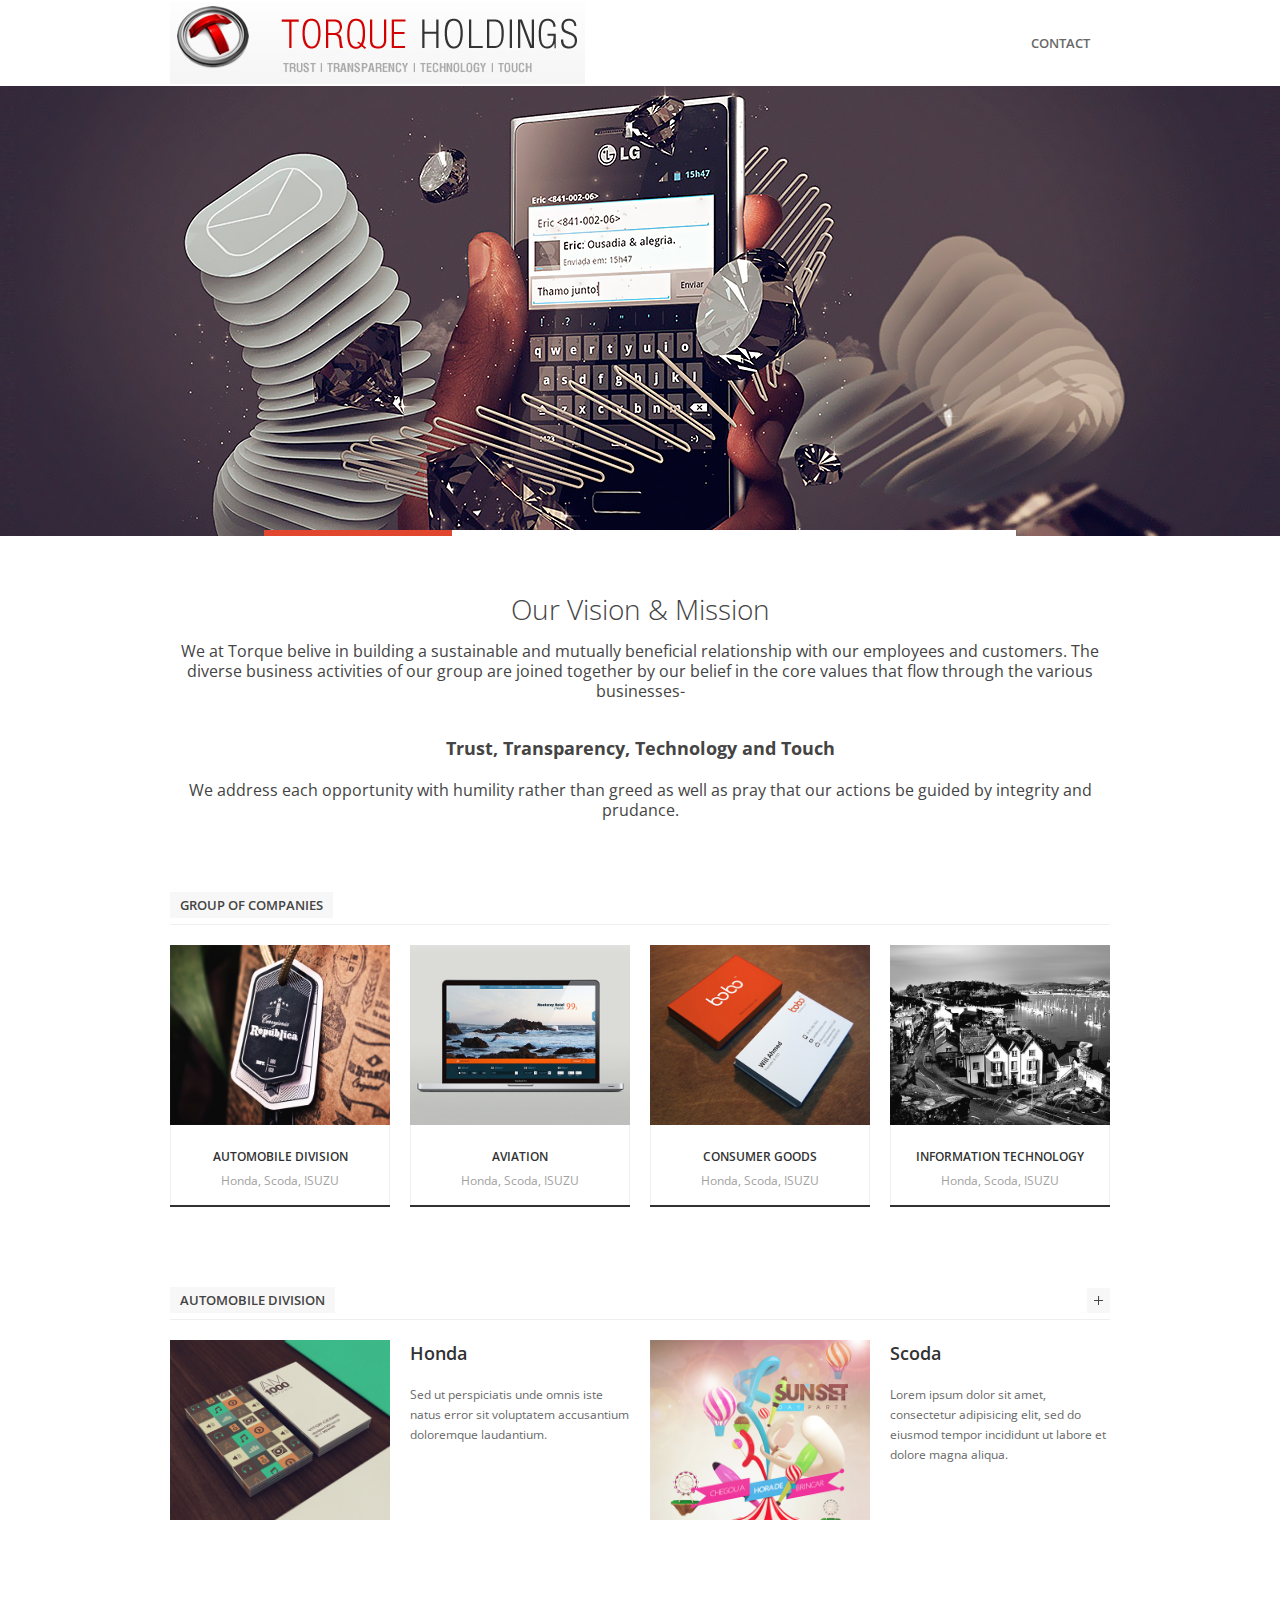
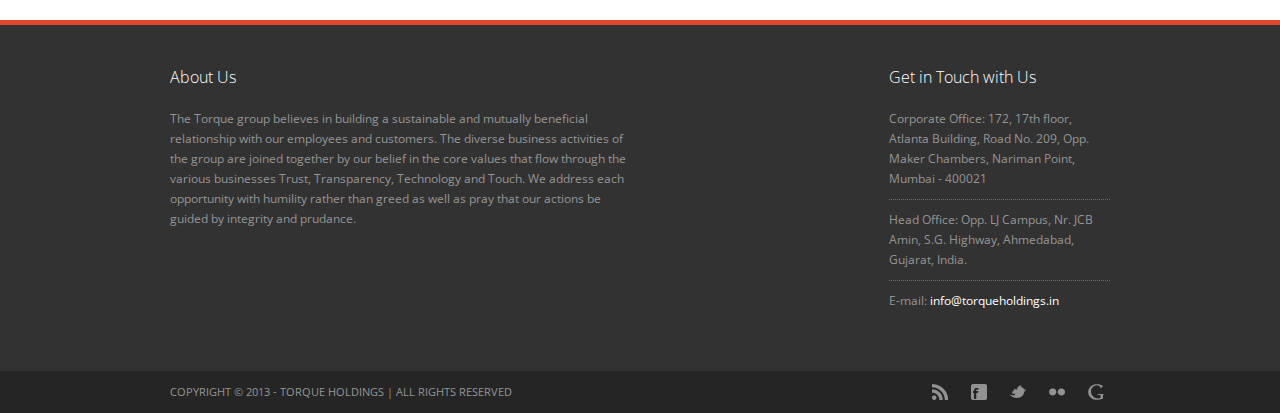
==== commit 1a515543: "title of torque website changed" ====
--- a/torque/index.html
+++ b/torque/index.html
@@ -6,7 +6,7 @@
 	<!-- mobile meta tag -->		
 	<meta name="viewport" content="width=device-width, initial-scale=1, maximum-scale=1">
 
-	<title>Sympathique</title> 
+	<title>Torque Holdings</title> 
 	
 	<!-- main style -->
 	<link rel="stylesheet" type="text/css" href="style.css" media="screen" />
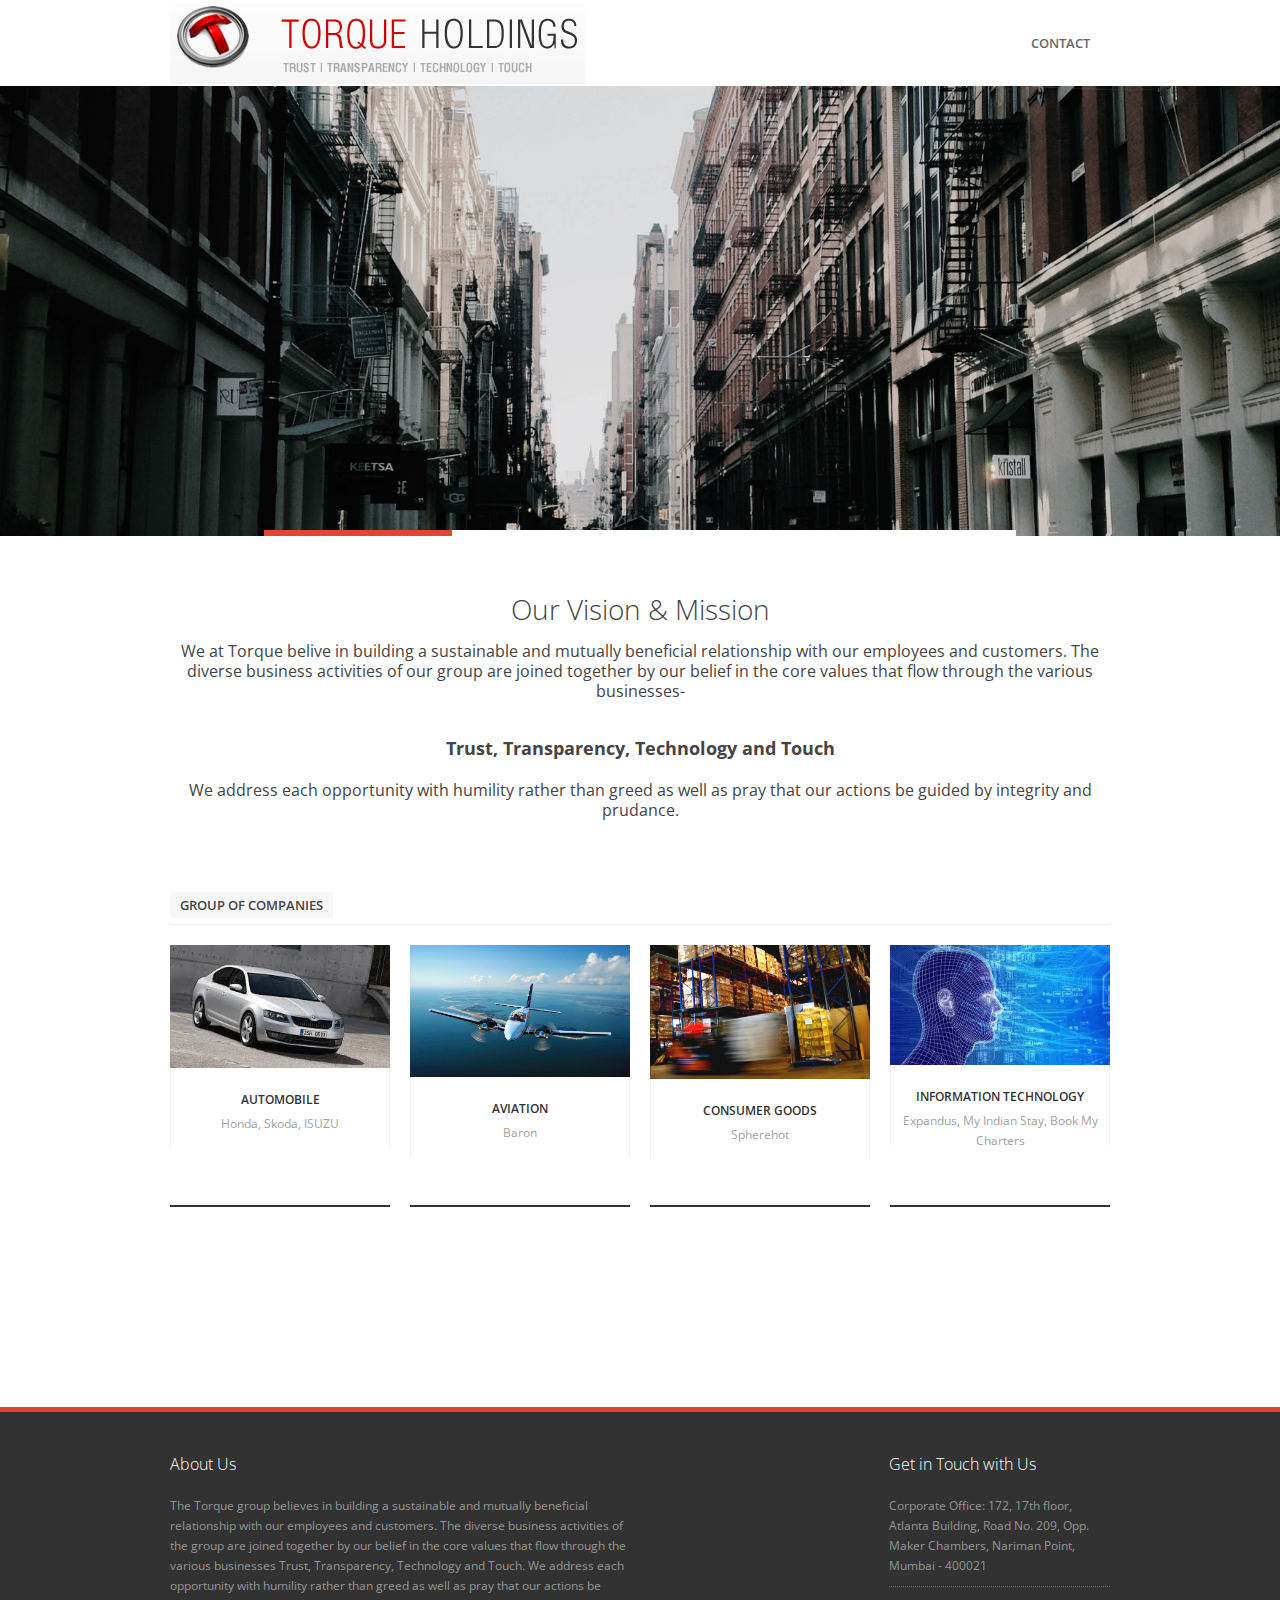
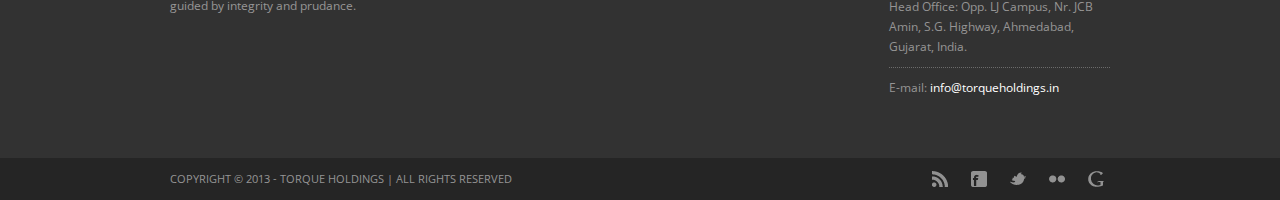
==== commit 1ea6f41a: "Added some animations" ====
--- a/torque/index.html
+++ b/torque/index.html
@@ -131,7 +131,7 @@
 			<ul>
 				<!-- THE FIRST SLIDE -->
 				<li data-transition="slidedown" data-slotamount="15" data-masterspeed="300">
-					<img src="images/slides/slide5.jpg" alt="" />
+					<img src="images/slides/slide1.jpg" alt="" />
 									
 					<div class="caption box-slide1 lfl ltl"  
 						 data-x="0" 
@@ -144,7 +144,7 @@
 				<!-- THE SECOND SLIDE -->
 				<li data-transition="fade" data-slotamount="15" data-masterspeed="300">
 					<!-- THE MAIN IMAGE IN THE FIRST SLIDE -->
-					<img src="images/slides/slide3.jpg" alt="" />
+					<img src="images/slides/slide2.jpg" alt="" />
 															
 					<!-- THE CAPTIONS IN THIS SLDIE -->
 					<div class="caption box-slide2 lft ltt"  
@@ -156,7 +156,7 @@
 				</li>
 
 				<li data-transition="slidedown" data-slotamount="15" data-masterspeed="300">
-					<img src="images/slides/slide5.jpg" alt="" />
+					<img src="images/slides/slide3.jpg" alt="" />
 									
 					<div class="caption box-slide1 lfl ltl"  
 						 data-x="0" 
@@ -169,7 +169,7 @@
 				<!-- THE SECOND SLIDE -->
 				<li data-transition="fade" data-slotamount="15" data-masterspeed="300">
 					<!-- THE MAIN IMAGE IN THE FIRST SLIDE -->
-					<img src="images/slides/slide3.jpg" alt="" />
+					<img src="images/slides/slide4.jpg" alt="" />
 															
 					<!-- THE CAPTIONS IN THIS SLDIE -->
 					<div class="caption box-slide2 lft ltt"  
@@ -201,36 +201,36 @@
 		<section>
 			<div class="bgtitle"><h2>Group of Companies</h2></div>
 			<ul id="portfolio-carousel">
-				<li>
-					<a href=""  title="Automobile Division">
+				<li id="autoThumb">
+					<a   title="Automobile Division">
 						<span class="item-on-hover"><span class="hover-image"></span></span>
 						<img src="images/portfolio/image1-small.jpg" alt=" " />
 					</a>
 					<div class="portfolio-carousel-details">
-						<h3><a href="portfolio-single.html">Automobile Division</a></h3>
-						<span>Honda, Scoda, ISUZU</span>
-					</div>
-				</li>
-				
-				<li>
-					<a href=""  title="Aviation">
+						<h3><a >Automobile</a></h3>
+						<span>Honda, Skoda, ISUZU</span>
+					</div>
+				</li>
+				
+				<li>
+					<a href="https://www.barongroup.in/"  title="Aviation">
 						<span class="item-on-hover"><span class="hover-link"></span></span>
 						<img src="images/portfolio/image2-small.jpg" alt=" " />
 					</a>
 					<div class="portfolio-carousel-details">
 						<h3><a href="portfolio-single.html">Aviation</a></h3>
-						<span>Honda, Scoda, ISUZU</span>
-					</div>
-				</li>
-				
-				<li>
-					<a href="" >
-						<span class="item-on-hover"><span class="hover-video"></span></span>
+						<span>Baron</span>
+					</div>
+				</li>
+				
+				<li>
+					<a href="http://www.spherehot.com" >
+						<span class="item-on-hover"><span class="hover-link"></span></span>
 						<img src="images/portfolio/image3-small.jpg" alt=" " />
 					</a>
 					<div class="portfolio-carousel-details">
 						<h3><a href="portfolio-single.html">Consumer Goods</a></h3>
-						<span>Honda, Scoda, ISUZU</span>
+						<span>Spherehot</span>
 					</div>
 				</li>
 				
@@ -241,7 +241,7 @@
 					</a>
 					<div class="portfolio-carousel-details">
 						<h3><a href="portfolio-single.html">Information Technology</a></h3>
-						<span>Honda, Scoda, ISUZU</span>
+						<span>Expandus, My Indian Stay, Book My Charters</span>
 					</div>
 				</li>				
 			</ul>	
@@ -249,13 +249,13 @@
 		
 		<div class="space"></div>
 		
-		<section>
-			<div class="bgtitle"><h2>Automobile Division</h2></div>
+		<section id="automobile" style="display:none">
+			<div class="bgtitle"><h2>Automobile</h2></div>
 			<ul id="homeblog-carousel">
 				<li>
 					<a href="blog-single.html">
 						<span class="item-on-hover"></span>
-						<img src="images/blog/homeblog-thumbnail3.jpg" alt="LOREM IPSUM DOLOR SIT AMET" />
+						<img src="images/blog/homeblog-thumbnail4.jpg" alt="LOREM IPSUM DOLOR SIT AMET" />
 					</a>
 					<div class="blog-carousel-details">
 						<h2><a href="blog-single.html">Honda</a></h2>
@@ -271,7 +271,7 @@
 						<img src="images/blog/homeblog-thumbnail5.jpg" alt="LOREM IPSUM DOLOR SIT AMET" />
 					</a>
 					<div class="blog-carousel-details">
-						<h2><a href="blog-single.html">Scoda</a></h2>
+						<h2><a href="blog-single.html">Skoda</a></h2>
 						<div class="carousel-meta">
 						</div>
 						<p>Lorem ipsum dolor sit amet, consectetur adipisicing elit, sed do eiusmod tempor incididunt ut labore et dolore magna aliqua.</p>
@@ -291,9 +291,100 @@
 				</li>
 				
 			</ul>	
-		</section>				
+		</section>	
+		<div class="space"></div>
+		<!--section id="informationTech">
+			<div class="bgtitle"><h2>Information Technology</h2></div>
+			<ul id="homeblog-carousel">
+				<li>
+					<a href="blog-single.html">
+						<span class="item-on-hover"></span>
+						<img src="images/blog/homeblog-thumbnail4.jpg" alt="LOREM IPSUM DOLOR SIT AMET" />
+					</a>
+					<div class="blog-carousel-details">
+						<h2><a href="blog-single.html">Expandus</a></h2>
+						<div class="carousel-meta">
+						</div>
+						<p>Sed ut perspiciatis unde omnis iste natus error sit voluptatem accusantium doloremque laudantium.</p>
+					</div>
+				</li>
+				
+				<li>
+					<a href="blog-single.html">
+						<span class="item-on-hover"></span>
+						<img src="images/blog/homeblog-thumbnail5.jpg" alt="LOREM IPSUM DOLOR SIT AMET" />
+					</a>
+					<div class="blog-carousel-details">
+						<h2><a href="blog-single.html">My Indian Stay</a></h2>
+						<div class="carousel-meta">
+						</div>
+						<p>Lorem ipsum dolor sit amet, consectetur adipisicing elit, sed do eiusmod tempor incididunt ut labore et dolore magna aliqua.</p>
+					</div>
+				</li>			
+				<li>
+					<a href="blog-single.html">
+						<span class="item-on-hover"></span>
+						<img src="images/blog/homeblog-thumbnail1.jpg" alt="LOREM IPSUM DOLOR SIT AMET" />
+					</a>
+					<div class="blog-carousel-details">
+						<h2><a href="blog-single.html">Book My Charters</a></h2>
+						<div class="carousel-meta">
+						</div>
+						<p>Sed ut perspiciatis unde omnis iste natus error sit voluptatem accusantium doloremque laudantium.</p>
+					</div>
+				</li>
+				
+			</ul>	
+		</section-->				
 		
 	</div><!--end centered-wrapper-->
+
+
+	<div class="centered-wrapper">
+		<!--section id="informationTech">
+			<div class="bgtitle"><h2>Information Technology</h2></div>
+			<ul id="homeblog-carousel">
+				<li>
+					<a href="blog-single.html">
+						<span class="item-on-hover"></span>
+						<img src="images/blog/homeblog-thumbnail4.jpg" alt="LOREM IPSUM DOLOR SIT AMET" />
+					</a>
+					<div class="blog-carousel-details">
+						<h2><a href="blog-single.html">Expandus</a></h2>
+						<div class="carousel-meta">
+						</div>
+						<p>Sed ut perspiciatis unde omnis iste natus error sit voluptatem accusantium doloremque laudantium.</p>
+					</div>
+				</li>
+				
+				<li>
+					<a href="blog-single.html">
+						<span class="item-on-hover"></span>
+						<img src="images/blog/homeblog-thumbnail5.jpg" alt="LOREM IPSUM DOLOR SIT AMET" />
+					</a>
+					<div class="blog-carousel-details">
+						<h2><a href="blog-single.html">My Indian Stay</a></h2>
+						<div class="carousel-meta">
+						</div>
+						<p>Lorem ipsum dolor sit amet, consectetur adipisicing elit, sed do eiusmod tempor incididunt ut labore et dolore magna aliqua.</p>
+					</div>
+				</li>			
+				<li>
+					<a href="blog-single.html">
+						<span class="item-on-hover"></span>
+						<img src="images/blog/homeblog-thumbnail1.jpg" alt="LOREM IPSUM DOLOR SIT AMET" />
+					</a>
+					<div class="blog-carousel-details">
+						<h2><a href="blog-single.html">Book My Charters</a></h2>
+						<div class="carousel-meta">
+						</div>
+						<p>Sed ut perspiciatis unde omnis iste natus error sit voluptatem accusantium doloremque laudantium.</p>
+					</div>
+				</li>
+				
+			</ul>	
+		</section-->	
+	</div>
 	
 	<div class="space"></div>
 
--- a/torque/css/responsive.css
+++ b/torque/css/responsive.css
@@ -2868,18 +2868,20 @@
 	}
 
 	#homeblog-carousel .jcarousel-item {
-		width: 550px;
+		width: 406px;
 		height: auto;	
 	}
 
 	#portfolio-carousel .jcarousel-item img {
 		width:100%;
 		height:auto;
+		min-height: 162px;
 	}
 
 	#homeblog-carousel .jcarousel-item img {
 		width:265px;
 		height:auto;
+		max-height: 202px;
 	}
 
 	#homeblog-carousel .jcarousel-item > a {
@@ -3100,3 +3102,13 @@
 
 
 }
+.blog-carousel-details h2 a{
+	text-align: center;
+	margin-top: 10px;
+}
+.blog-carousel-details h2{
+	margin-top: 10px;
+}
+.jcarousel-next-horizontal{
+	display: none !important;
+}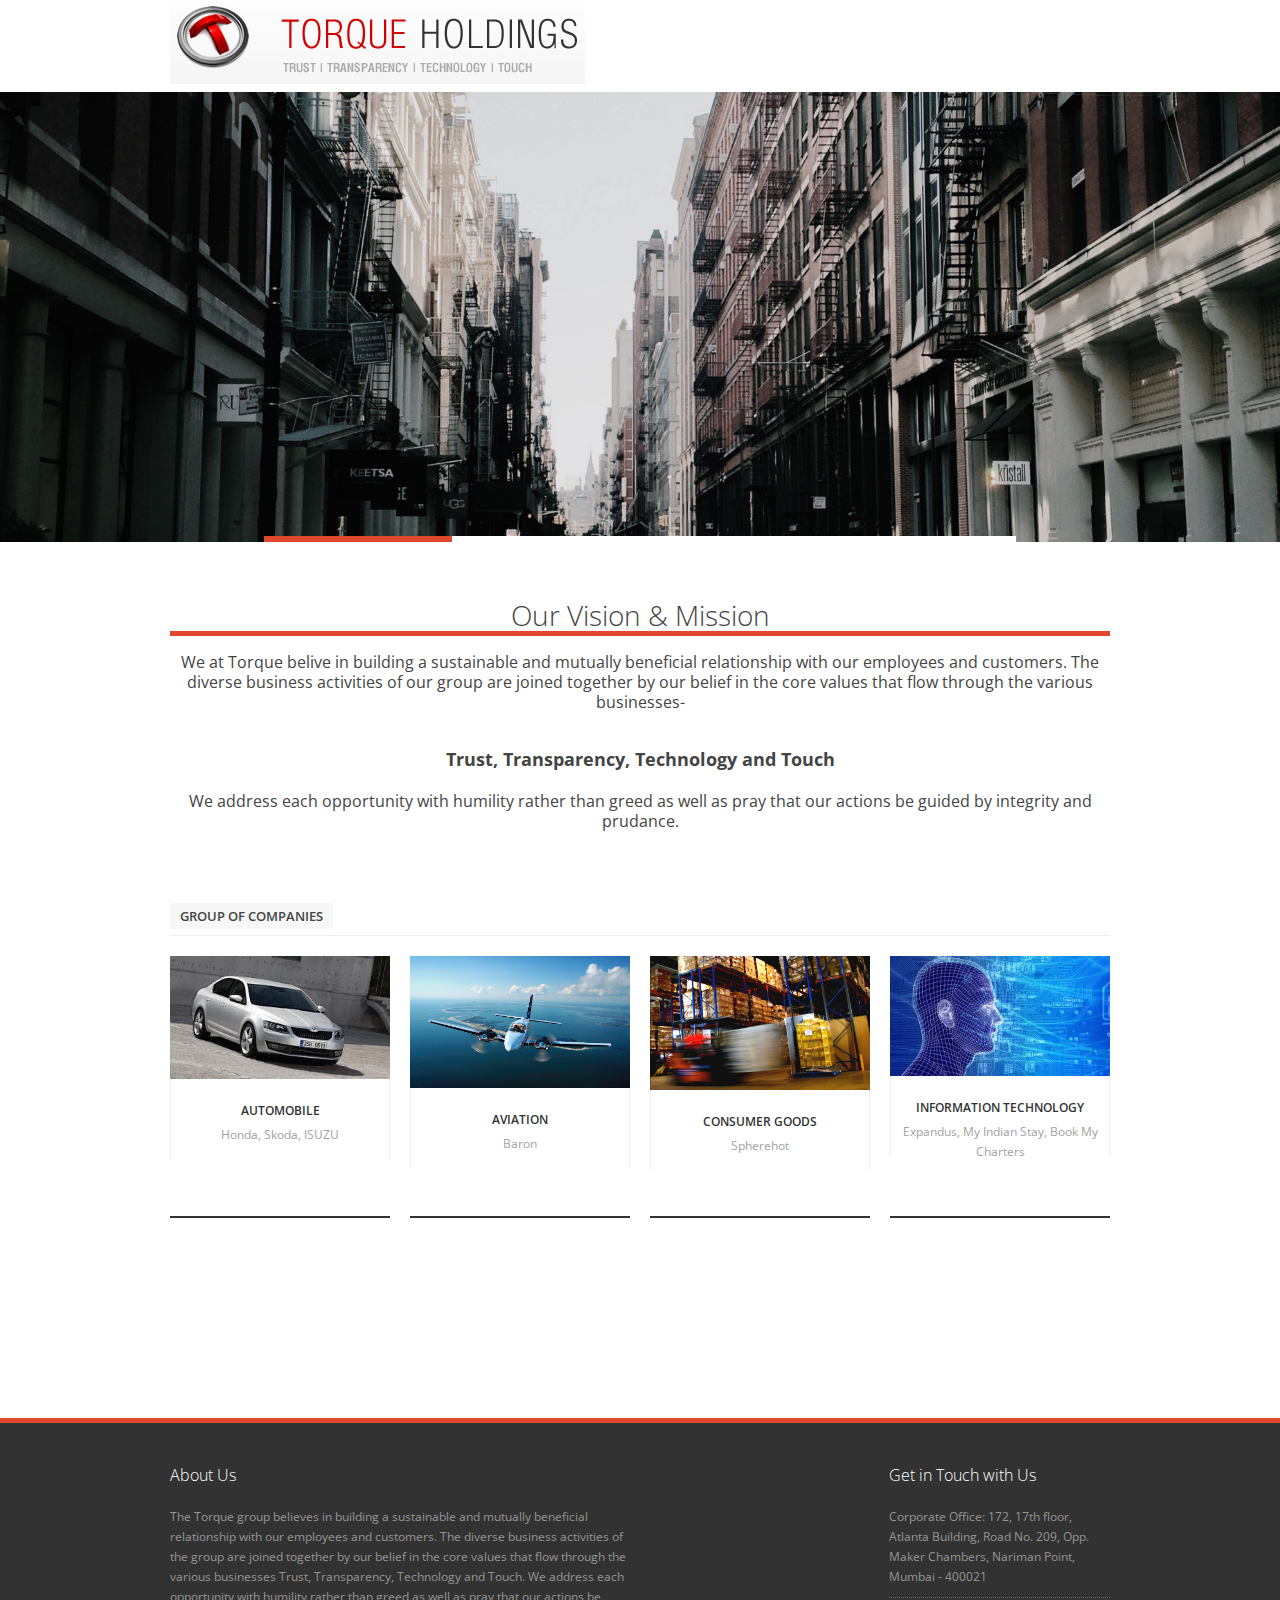
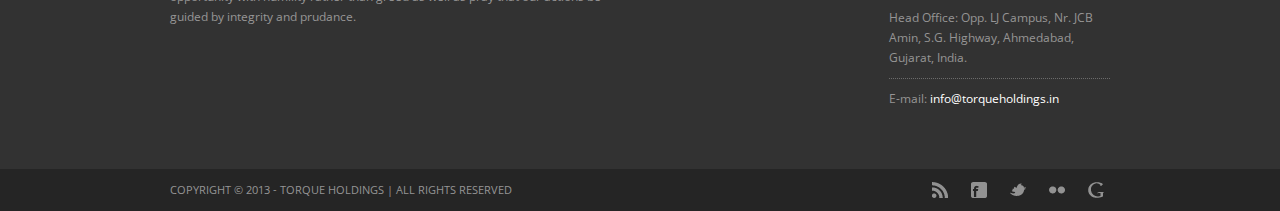
==== commit 011649d2: "adding some changes" ====
--- a/torque/index.html
+++ b/torque/index.html
@@ -43,7 +43,6 @@
 	<script type="text/javascript" src="js/jquery.prettyPhoto.js"></script>
 	<script type="text/javascript" src="js/slides.min.jquery.js"></script>
 	<script type="text/javascript" src="js/jquery.mobilemenu.js"></script>
-	<script type="text/javascript" src="js/jquery.contact.js"></script>
 	<script type="text/javascript" src="js/jquery.preloadify.min.js"></script>
 	<script type="text/javascript" src="js/jquery.jplayer.min.js"></script>
 	<script type="text/javascript" src="js/jquery.isotope.min.js"></script>
@@ -116,7 +115,7 @@
 				<nav id="navigation">
 					<ul id="mainnav">
 						
-						<li><a href="contact.html"><span>CONTACT</span></a>					
+						<li><a href="contact.html"><span></span></a>					
 						</li>
 					</ul>
 				</nav><!--end navigation-->
@@ -193,7 +192,7 @@
 	<div class="centered-wrapper">	
 	
 		<section class="intro">
-			<h2>Our Vision & Mission</h2>
+			<h2 style="border-bottom:5px solid #e1472f">Our Vision & Mission</h2>
 			<h5>We at Torque belive in building a sustainable and mutually beneficial relationship with our employees and customers. The diverse business activities of our group are joined together by our belief in the core values that flow through the various businesses-</h5><br>
 			<h3 style="font-weight:bold"><b>Trust, Transparency, Technology and Touch</b></h3><h5> We address each opportunity with humility rather than greed as well as pray that our actions be guided by integrity and prudance.</h5>
 		</section>
@@ -218,7 +217,7 @@
 						<img src="images/portfolio/image2-small.jpg" alt=" " />
 					</a>
 					<div class="portfolio-carousel-details">
-						<h3><a href="portfolio-single.html">Aviation</a></h3>
+						<h3><a >Aviation</a></h3>
 						<span>Baron</span>
 					</div>
 				</li>
@@ -229,18 +228,18 @@
 						<img src="images/portfolio/image3-small.jpg" alt=" " />
 					</a>
 					<div class="portfolio-carousel-details">
-						<h3><a href="portfolio-single.html">Consumer Goods</a></h3>
+						<h3><a >Consumer Goods</a></h3>
 						<span>Spherehot</span>
 					</div>
 				</li>
 				
-				<li>
-					<a href="">
+				<li id="itThumb">
+					<a >
 						<span class="item-on-hover"><span class="hover-image"></span></span>
 						<img src="images/portfolio/image6-small.jpg" alt=" " />
 					</a>
 					<div class="portfolio-carousel-details">
-						<h3><a href="portfolio-single.html">Information Technology</a></h3>
+						<h3><a>Information Technology</a></h3>
 						<span>Expandus, My Indian Stay, Book My Charters</span>
 					</div>
 				</li>				
@@ -253,7 +252,7 @@
 			<div class="bgtitle"><h2>Automobile</h2></div>
 			<ul id="homeblog-carousel">
 				<li>
-					<a href="blog-single.html">
+					<a href="http://aspenhonda.com/">
 						<span class="item-on-hover"></span>
 						<img src="images/blog/homeblog-thumbnail4.jpg" alt="LOREM IPSUM DOLOR SIT AMET" />
 					</a>
@@ -261,12 +260,12 @@
 						<h2><a href="blog-single.html">Honda</a></h2>
 						<div class="carousel-meta">
 						</div>
-						<p>Sed ut perspiciatis unde omnis iste natus error sit voluptatem accusantium doloremque laudantium.</p>
-					</div>
-				</li>
-				
-				<li>
-					<a href="blog-single.html">
+						<p style="text-align: center">Start Something Special.</p>
+					</div>
+				</li>
+				
+				<li>
+					<a href="http://torqueauto.in/">
 						<span class="item-on-hover"></span>
 						<img src="images/blog/homeblog-thumbnail5.jpg" alt="LOREM IPSUM DOLOR SIT AMET" />
 					</a>
@@ -274,11 +273,11 @@
 						<h2><a href="blog-single.html">Skoda</a></h2>
 						<div class="carousel-meta">
 						</div>
-						<p>Lorem ipsum dolor sit amet, consectetur adipisicing elit, sed do eiusmod tempor incididunt ut labore et dolore magna aliqua.</p>
+						<p style="text-align: center">Simply Clever.</p>
 					</div>
 				</li>			
 				<li>
-					<a href="blog-single.html">
+					<a href="http://torqueisuzu.in/">
 						<span class="item-on-hover"></span>
 						<img src="images/blog/homeblog-thumbnail1.jpg" alt="LOREM IPSUM DOLOR SIT AMET" />
 					</a>
@@ -286,104 +285,57 @@
 						<h2><a href="blog-single.html">ISUZU</a></h2>
 						<div class="carousel-meta">
 						</div>
-						<p>Sed ut perspiciatis unde omnis iste natus error sit voluptatem accusantium doloremque laudantium.</p>
+						<p style="text-align: center">100 years of excellence.</p>
 					</div>
 				</li>
 				
 			</ul>	
 		</section>	
 		<div class="space"></div>
-		<!--section id="informationTech">
+		<section id="informationTech" style="display:none">
 			<div class="bgtitle"><h2>Information Technology</h2></div>
-			<ul id="homeblog-carousel">
-				<li>
-					<a href="blog-single.html">
-						<span class="item-on-hover"></span>
-						<img src="images/blog/homeblog-thumbnail4.jpg" alt="LOREM IPSUM DOLOR SIT AMET" />
+			<ul id="homeit-carousel">
+				<li>
+					<a href="http://www.expandus.com/" style="height : 100px;">
+						<span class="item-on-hover"></span>
+						<img src="images/expandus.png" style="margin: 20px 0" alt="LOREM IPSUM DOLOR SIT AMET" />
 					</a>
 					<div class="blog-carousel-details">
 						<h2><a href="blog-single.html">Expandus</a></h2>
 						<div class="carousel-meta">
 						</div>
-						<p>Sed ut perspiciatis unde omnis iste natus error sit voluptatem accusantium doloremque laudantium.</p>
-					</div>
-				</li>
-				
-				<li>
-					<a href="blog-single.html">
-						<span class="item-on-hover"></span>
-						<img src="images/blog/homeblog-thumbnail5.jpg" alt="LOREM IPSUM DOLOR SIT AMET" />
+						<p>Businesses are waiting for your skills online!</p>
+					</div>
+				</li>
+				
+				<li>
+					<a href="http://www.myindianstay.com/"  style="background-color : #323232; height: 100px; padding: 0px 10px;"	>
+						<span class="item-on-hover"></span>
+						<img src="images/myindainstay.png" style="height : 80px; margin-top: 10px;" alt="LOREM IPSUM DOLOR SIT AMET" />
 					</a>
 					<div class="blog-carousel-details">
 						<h2><a href="blog-single.html">My Indian Stay</a></h2>
 						<div class="carousel-meta">
 						</div>
-						<p>Lorem ipsum dolor sit amet, consectetur adipisicing elit, sed do eiusmod tempor incididunt ut labore et dolore magna aliqua.</p>
+						<p>Stay at inspiring and affordable places across India</p>
 					</div>
 				</li>			
 				<li>
-					<a href="blog-single.html">
-						<span class="item-on-hover"></span>
-						<img src="images/blog/homeblog-thumbnail1.jpg" alt="LOREM IPSUM DOLOR SIT AMET" />
+					<a href="http://www.bookmycharters.com/" style="background-color : #323232;height: 100px; padding: 0px 0px;">
+						<span class="item-on-hover"></span>
+						<img src="images/bookcharters.png" style="height : 80px; margin-top: 10px;" alt="LOREM IPSUM DOLOR SIT AMET" />
 					</a>
 					<div class="blog-carousel-details">
 						<h2><a href="blog-single.html">Book My Charters</a></h2>
 						<div class="carousel-meta">
 						</div>
-						<p>Sed ut perspiciatis unde omnis iste natus error sit voluptatem accusantium doloremque laudantium.</p>
+						<p>Booking Simplified</p>
 					</div>
 				</li>
 				
 			</ul>	
-		</section-->				
+		</section>				
 		
-	</div><!--end centered-wrapper-->
-
-
-	<div class="centered-wrapper">
-		<!--section id="informationTech">
-			<div class="bgtitle"><h2>Information Technology</h2></div>
-			<ul id="homeblog-carousel">
-				<li>
-					<a href="blog-single.html">
-						<span class="item-on-hover"></span>
-						<img src="images/blog/homeblog-thumbnail4.jpg" alt="LOREM IPSUM DOLOR SIT AMET" />
-					</a>
-					<div class="blog-carousel-details">
-						<h2><a href="blog-single.html">Expandus</a></h2>
-						<div class="carousel-meta">
-						</div>
-						<p>Sed ut perspiciatis unde omnis iste natus error sit voluptatem accusantium doloremque laudantium.</p>
-					</div>
-				</li>
-				
-				<li>
-					<a href="blog-single.html">
-						<span class="item-on-hover"></span>
-						<img src="images/blog/homeblog-thumbnail5.jpg" alt="LOREM IPSUM DOLOR SIT AMET" />
-					</a>
-					<div class="blog-carousel-details">
-						<h2><a href="blog-single.html">My Indian Stay</a></h2>
-						<div class="carousel-meta">
-						</div>
-						<p>Lorem ipsum dolor sit amet, consectetur adipisicing elit, sed do eiusmod tempor incididunt ut labore et dolore magna aliqua.</p>
-					</div>
-				</li>			
-				<li>
-					<a href="blog-single.html">
-						<span class="item-on-hover"></span>
-						<img src="images/blog/homeblog-thumbnail1.jpg" alt="LOREM IPSUM DOLOR SIT AMET" />
-					</a>
-					<div class="blog-carousel-details">
-						<h2><a href="blog-single.html">Book My Charters</a></h2>
-						<div class="carousel-meta">
-						</div>
-						<p>Sed ut perspiciatis unde omnis iste natus error sit voluptatem accusantium doloremque laudantium.</p>
-					</div>
-				</li>
-				
-			</ul>	
-		</section-->	
 	</div>
 	
 	<div class="space"></div>
--- a/torque/style.css
+++ b/torque/style.css
@@ -1341,7 +1341,7 @@
 	background:#fafafa;
 }
 
-#homeblog-carousel .jcarousel-item {
+#homeblog-carousel .jcarousel-item, #homeit-carousel .jcarousel-item{
     width: 460px;
     height: 200px;	
 }
@@ -1383,37 +1383,37 @@
 	height:auto;
 }
 
-#homeblog-carousel .jcarousel-item img {
+#homeblog-carousel .jcarousel-item img, #homeit-carousel .jcarousel-item img {
 	width:220px;
 	height:auto;
 }
 
-#homeblog-carousel .jcarousel-item > a {
+#homeblog-carousel .jcarousel-item > a, #homeit-carousel .jcarousel-item > a {
 	width:220px;
 	float:left;
 	margin-right:20px;
 }
 
-#homeblog-carousel .blog-carousel-details a {
+#homeblog-carousel .blog-carousel-details a, #homeit-carousel .blog-carousel-details a {
 	float:none;
 	margin:0;
 }
 
-#homeblog-carousel .blog-carousel-details {
+#homeblog-carousel .blog-carousel-details, #homeit-carousel .blog-carousel-details {
 	float:left;
 	text-align:left;
 	width:220px;
 }
 
-#homeblog-carousel .carousel-meta {
+#homeblog-carousel .carousel-meta, #homeit-carousel .carousel-meta {
 	width:100%;
 }
 
-#homeblog-carousel .carousel-meta a {
+#homeblog-carousel .carousel-meta a, #homeit-carousel .carousel-meta a {
 	display:inline;
 }
 
-#homeblog-carousel .carousel-meta .details {
+#homeblog-carousel .carousel-meta .details, #homeit-carousel .carousel-meta .details {
 	padding:0 10px;
 	height:21px;
 	background:#f5f5f5;
@@ -1422,7 +1422,7 @@
 	display:inline-block;
 }
 
-#homeblog-carousel p {
+#homeblog-carousel p, #homeit-carousel p {
 	margin:18px 0 0;
 }
 
@@ -1436,7 +1436,7 @@
 	line-height:21px;
 }
 
-#homeblog-carousel .blog-carousel-details h2 {
+#homeblog-carousel .blog-carousel-details h2, #homeit-carousel .blog-carousel-details h2 {
 	font-size:18px;
 	font-weight:600;
 	line-height:27px;
@@ -3645,4 +3645,7 @@
 .over {
 	background: #f7f7f7;
 	color:#444;
+}
+.jcarousel-item{
+	cursor: pointer;
 }--- a/torque/css/responsive.css
+++ b/torque/css/responsive.css
@@ -223,15 +223,15 @@
 		background: white;
 	}	
 	
-	#homeblog-carousel .blog-carousel-details {
+	#homeblog-carousel .blog-carousel-details, #homeit-carousel .blog-carousel-details {
 		padding-top:10px;
 	}
 
-	#homeblog-carousel .jcarousel-item {
+	#homeblog-carousel .jcarousel-item, #homeit-carousel .jcarousel-item {
 		width:220px;
 		height:auto !important;
 	}
-	#homeblog-carousel .jcarousel-container-horizontal {
+	#homeblog-carousel .jcarousel-container-horizontal, #homeit-carousel .jcarousel-container-horizontal {
 		height:auto;
 	}
 	
@@ -239,7 +239,7 @@
 		clear:both;
 	}	
 	
-	.jcarousel-item img, #homeblog-carousel .jcarousel-item img {
+	.jcarousel-item img, #homeblog-carousel .jcarousel-item img, #homeit-carousel .jcarousel-item img {
 		width:100%;
 	}
 	
@@ -972,29 +972,29 @@
 		height:auto !important;
 	}
 	
-	#homeblog-carousel .blog-carousel-details {
+	#homeblog-carousel .blog-carousel-details, #homeit-carousel .blog-carousel-details {
 		padding-top:10px;
 	}
 
-	#homeblog-carousel .jcarousel-item {
+	#homeblog-carousel .jcarousel-item, #homeit-carousel .jcarousel-item {
 		width:300px;
 		height:auto !important;
 	}
-	#homeblog-carousel .jcarousel-container-horizontal {
-		height:auto;
-	}
-	
-	#homeblog-carousel .blog-carousel-details {
+	#homeblog-carousel .jcarousel-container-horizontal, #homeit-carousel .jcarousel-container-horizontal {
+		height:auto;
+	}
+	
+	#homeblog-carousel .blog-carousel-details, #homeit-carousel .blog-carousel-details {
 		clear:both;
 		width:300px;
 		margin-top:10px;
 	}	
 	
-	.jcarousel-item img, #homeblog-carousel .jcarousel-item img {
-		width:100%;
-	}
-	
-	#homeblog-carousel .jcarousel-item > a {
+	.jcarousel-item img, #homeblog-carousel .jcarousel-item img, #homeit-carousel .jcarousel-item img {
+		width:100%;
+	}
+	
+	#homeblog-carousel .jcarousel-item > a, #homeit-carousel .jcarousel-item > a {
 		width:300px;
 	}
 
@@ -2377,26 +2377,26 @@
 		background: white;
 	}	
 	
-	#homeblog-carousel .blog-carousel-details {
+	#homeblog-carousel .blog-carousel-details, #homeit-carousel .blog-carousel-details {
 		padding-top:10px;
 	}
 
-	#homeblog-carousel .jcarousel-item {
+	#homeblog-carousel .jcarousel-item, #homeit-carousel .jcarousel-item {
 		width:236px;
 		height:auto !important;
 	}
-	#homeblog-carousel .jcarousel-item > a {
+	#homeblog-carousel .jcarousel-item > a, #homeit-carousel .jcarousel-item > a {
 		width:236px;
 	}
-	#homeblog-carousel .jcarousel-container-horizontal {
-		height:auto;
-	}
-	
-	#homeblog-carousel .blog-carousel-details {
+	#homeblog-carousel .jcarousel-container-horizontal, #homeit-carousel .jcarousel-container-horizontal {
+		height:auto;
+	}
+	
+	#homeblog-carousel .blog-carousel-details, #homeit-carousel .blog-carousel-details {
 		clear:both;
 	}	
 	
-	.jcarousel-item img, #homeblog-carousel .jcarousel-item img {
+	.jcarousel-item img, #homeblog-carousel .jcarousel-item img, #homeit-carousel .jcarousel-item img {
 		width:100%;
 	}
 
@@ -2867,7 +2867,7 @@
 		height: auto;
 	}
 
-	#homeblog-carousel .jcarousel-item {
+	#homeblog-carousel .jcarousel-item, #homeit-carousel .jcarousel-item  {
 		width: 406px;
 		height: auto;	
 	}
@@ -2878,18 +2878,18 @@
 		min-height: 162px;
 	}
 
-	#homeblog-carousel .jcarousel-item img {
+	#homeblog-carousel .jcarousel-item img, #homeit-carousel .jcarousel-item img {
 		width:265px;
 		height:auto;
 		max-height: 202px;
 	}
 
-	#homeblog-carousel .jcarousel-item > a {
+	#homeblog-carousel .jcarousel-item > a, #homeit-carousel .jcarousel-item > a {
 		width:265px;
 		margin-right:20px;
 	}
 
-	#homeblog-carousel .blog-carousel-details {
+	#homeblog-carousel .blog-carousel-details, #homeit-carousel .blog-carousel-details {
 		width:265px;
 	}
 
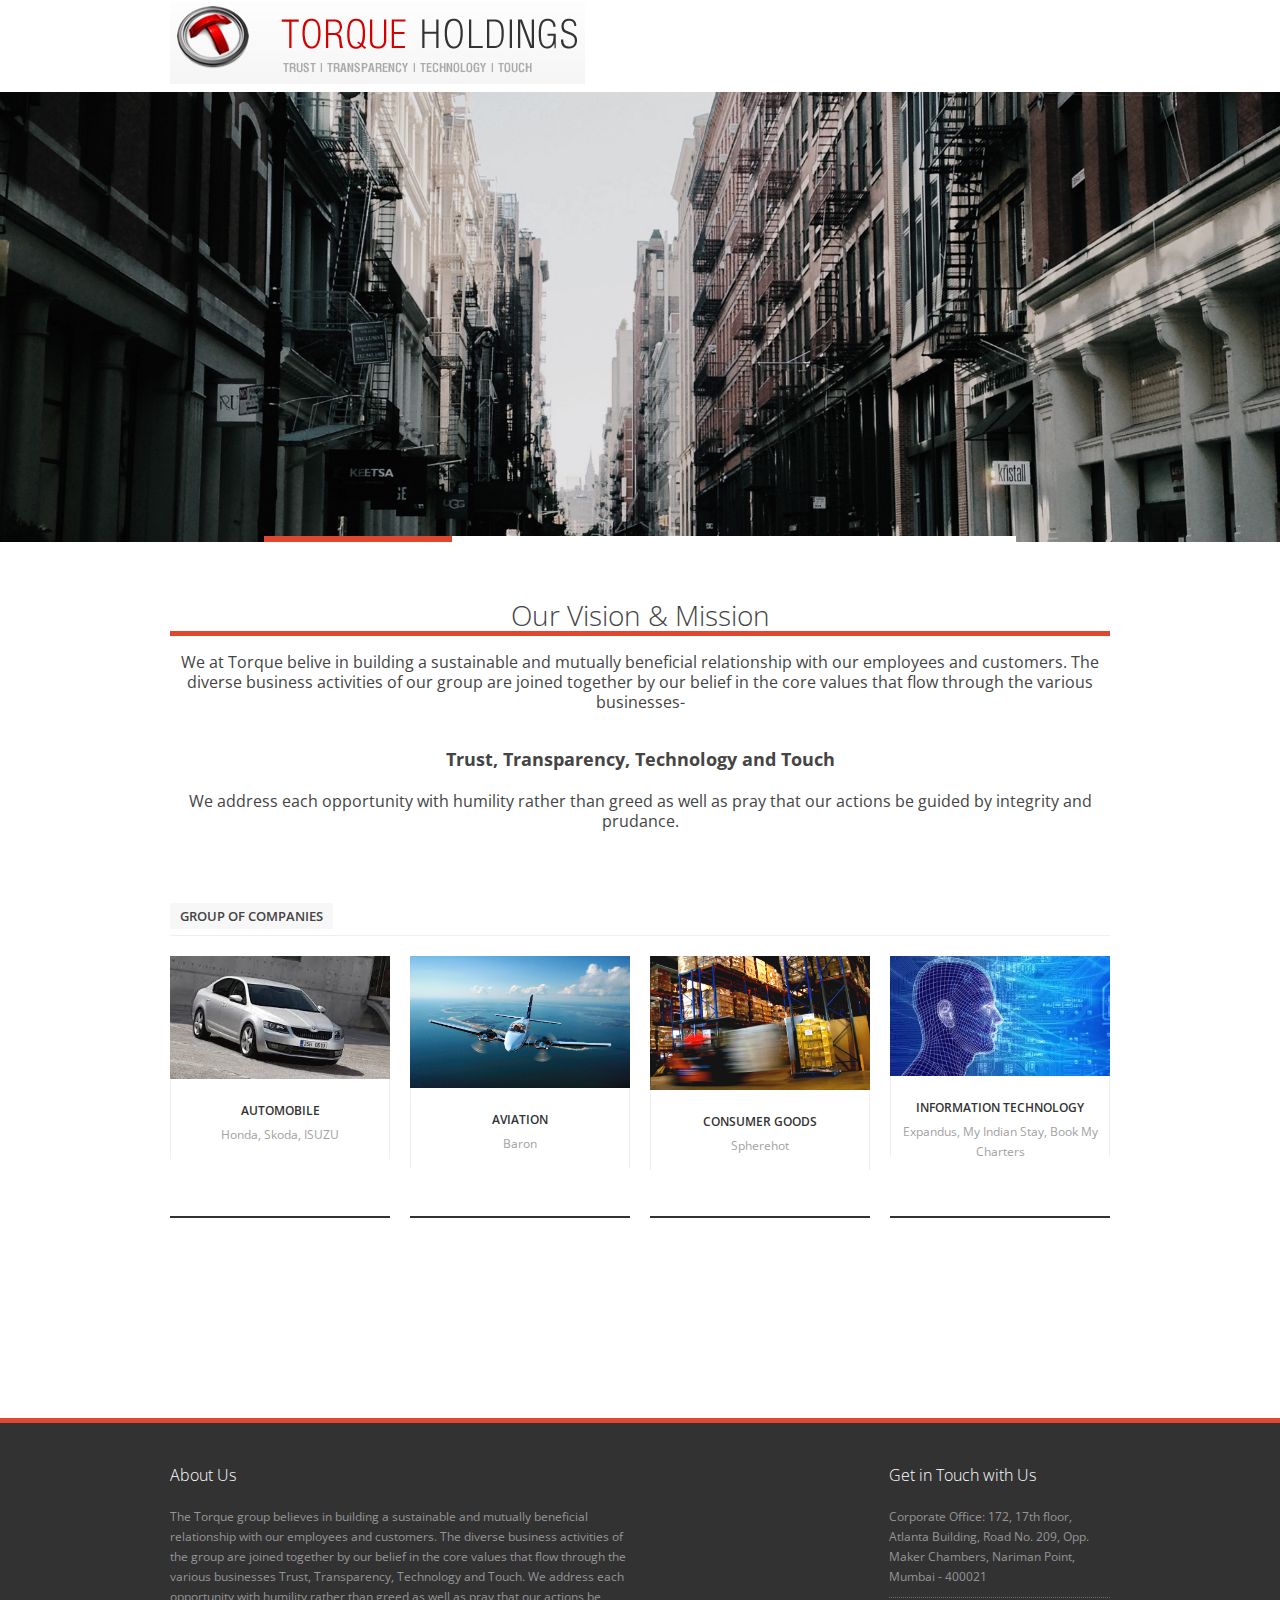
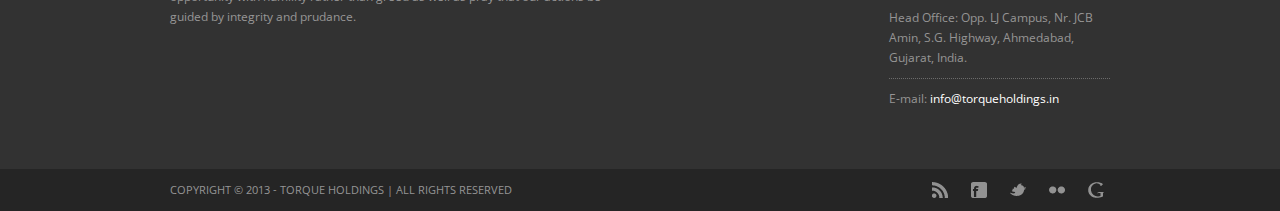
==== commit 61c91de5: "links changed" ====
--- a/torque/index.html
+++ b/torque/index.html
@@ -257,7 +257,7 @@
 						<img src="images/blog/homeblog-thumbnail4.jpg" alt="LOREM IPSUM DOLOR SIT AMET" />
 					</a>
 					<div class="blog-carousel-details">
-						<h2><a href="blog-single.html">Honda</a></h2>
+						<h2><a >Honda</a></h2>
 						<div class="carousel-meta">
 						</div>
 						<p style="text-align: center">Start Something Special.</p>
@@ -270,7 +270,7 @@
 						<img src="images/blog/homeblog-thumbnail5.jpg" alt="LOREM IPSUM DOLOR SIT AMET" />
 					</a>
 					<div class="blog-carousel-details">
-						<h2><a href="blog-single.html">Skoda</a></h2>
+						<h2><a >Skoda</a></h2>
 						<div class="carousel-meta">
 						</div>
 						<p style="text-align: center">Simply Clever.</p>
@@ -282,7 +282,7 @@
 						<img src="images/blog/homeblog-thumbnail1.jpg" alt="LOREM IPSUM DOLOR SIT AMET" />
 					</a>
 					<div class="blog-carousel-details">
-						<h2><a href="blog-single.html">ISUZU</a></h2>
+						<h2><a >ISUZU</a></h2>
 						<div class="carousel-meta">
 						</div>
 						<p style="text-align: center">100 years of excellence.</p>
@@ -301,7 +301,7 @@
 						<img src="images/expandus.png" style="margin: 20px 0" alt="LOREM IPSUM DOLOR SIT AMET" />
 					</a>
 					<div class="blog-carousel-details">
-						<h2><a href="blog-single.html">Expandus</a></h2>
+						<h2><a >Expandus</a></h2>
 						<div class="carousel-meta">
 						</div>
 						<p>Businesses are waiting for your skills online!</p>
@@ -314,7 +314,7 @@
 						<img src="images/myindainstay.png" style="height : 80px; margin-top: 10px;" alt="LOREM IPSUM DOLOR SIT AMET" />
 					</a>
 					<div class="blog-carousel-details">
-						<h2><a href="blog-single.html">My Indian Stay</a></h2>
+						<h2><a >My Indian Stay</a></h2>
 						<div class="carousel-meta">
 						</div>
 						<p>Stay at inspiring and affordable places across India</p>
@@ -326,7 +326,7 @@
 						<img src="images/bookcharters.png" style="height : 80px; margin-top: 10px;" alt="LOREM IPSUM DOLOR SIT AMET" />
 					</a>
 					<div class="blog-carousel-details">
-						<h2><a href="blog-single.html">Book My Charters</a></h2>
+						<h2><a >Book My Charters</a></h2>
 						<div class="carousel-meta">
 						</div>
 						<p>Booking Simplified</p>
